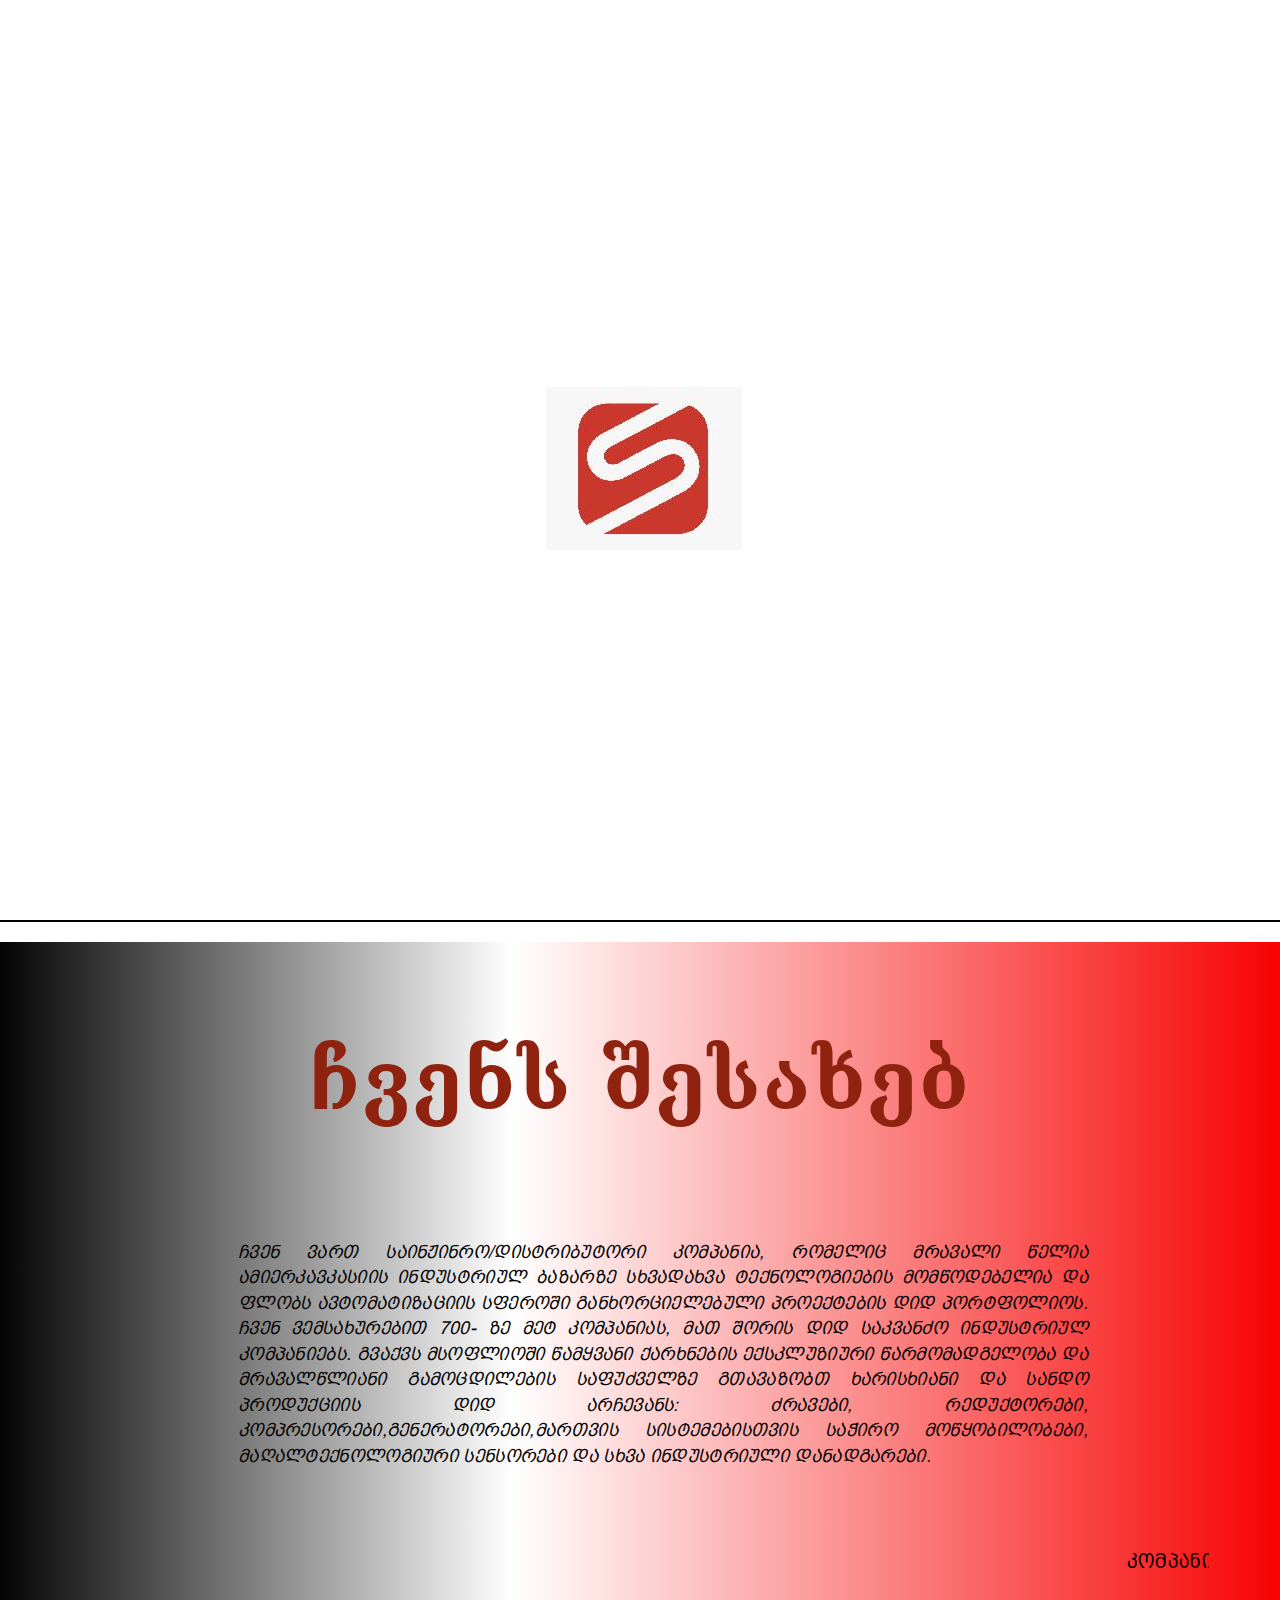
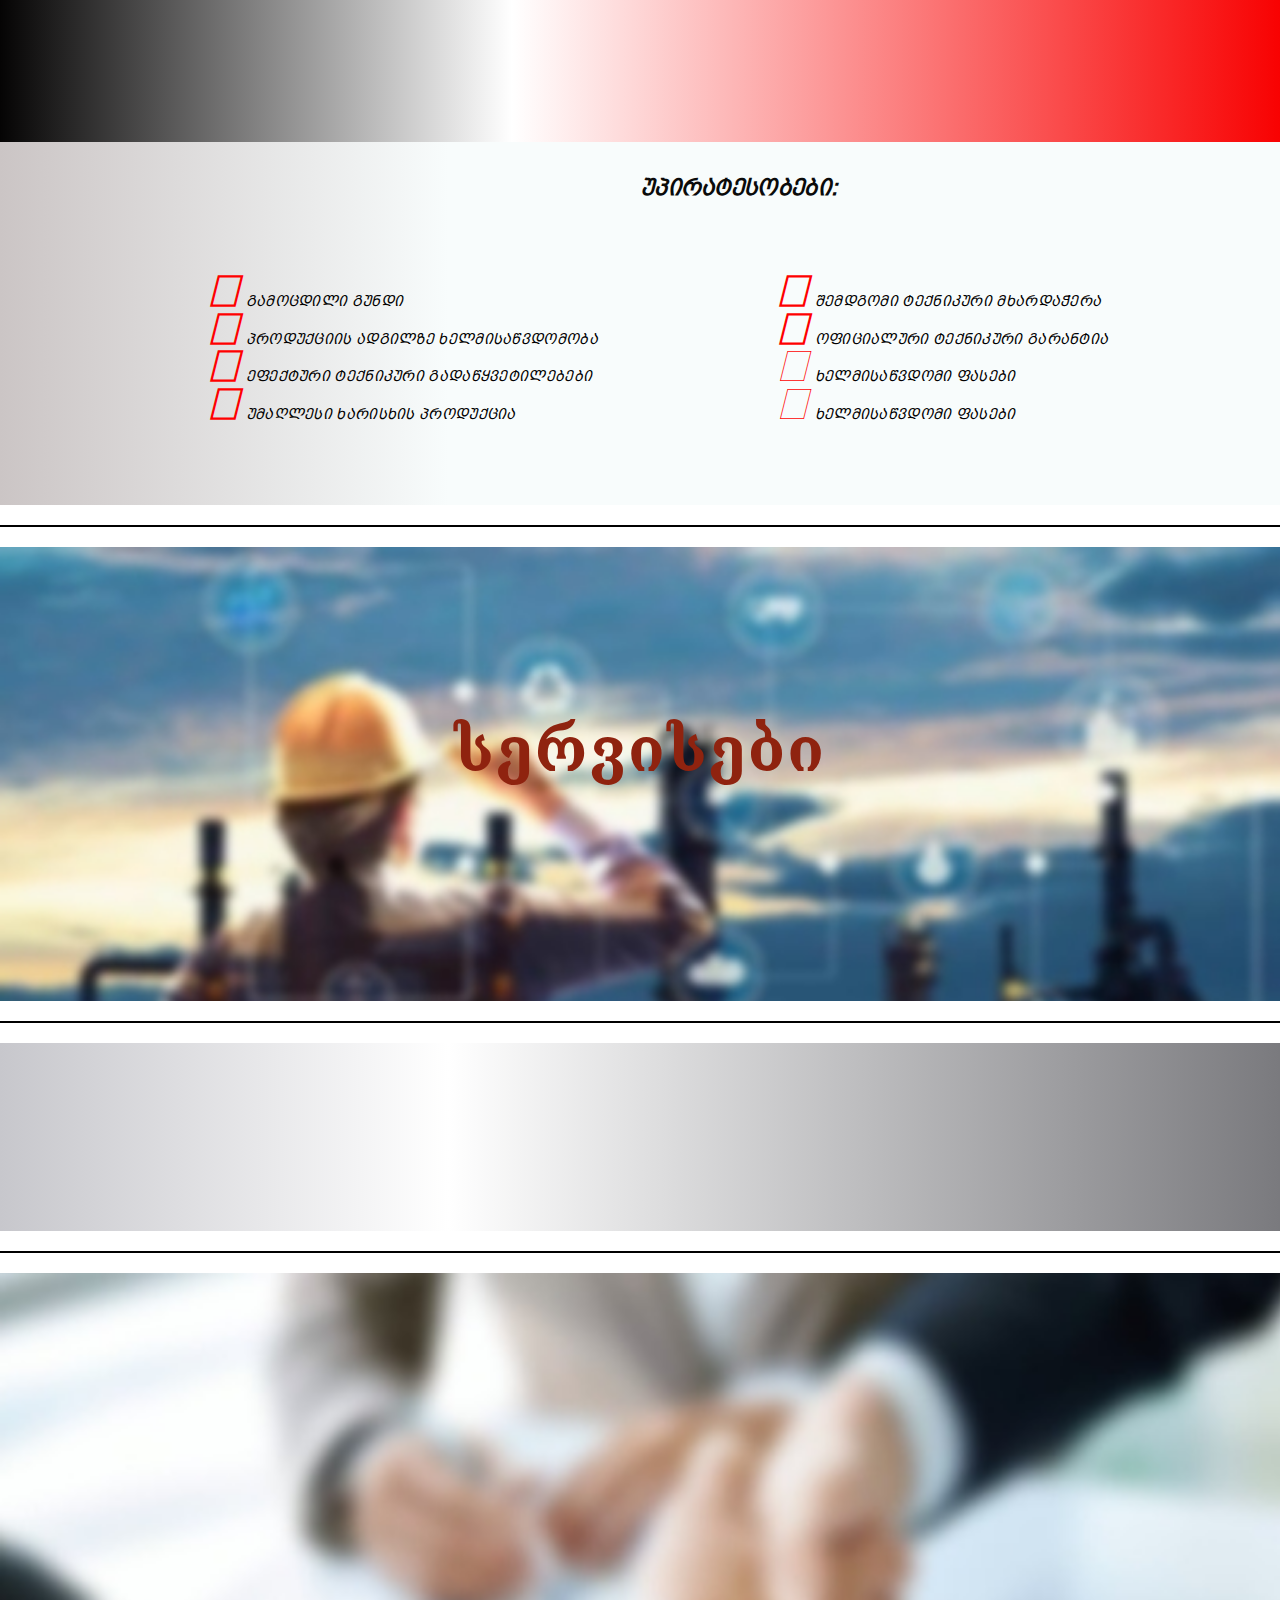
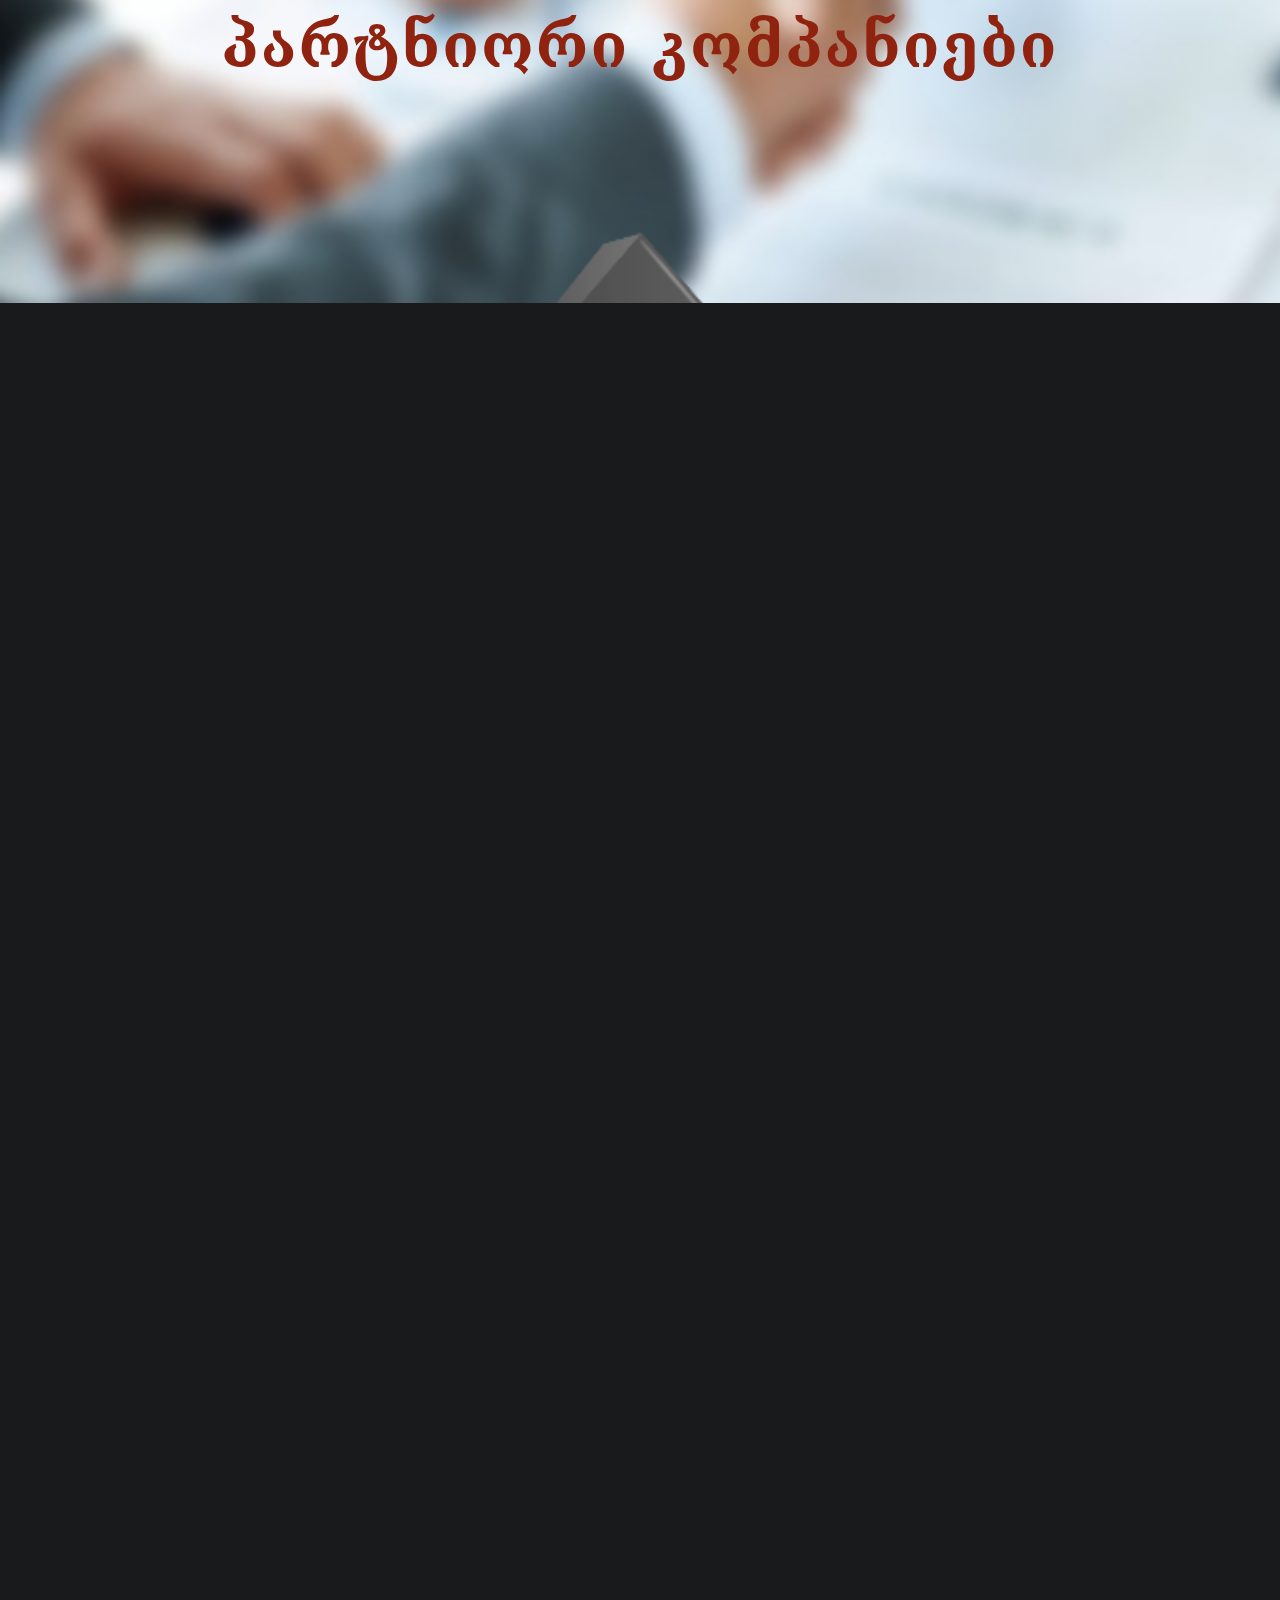
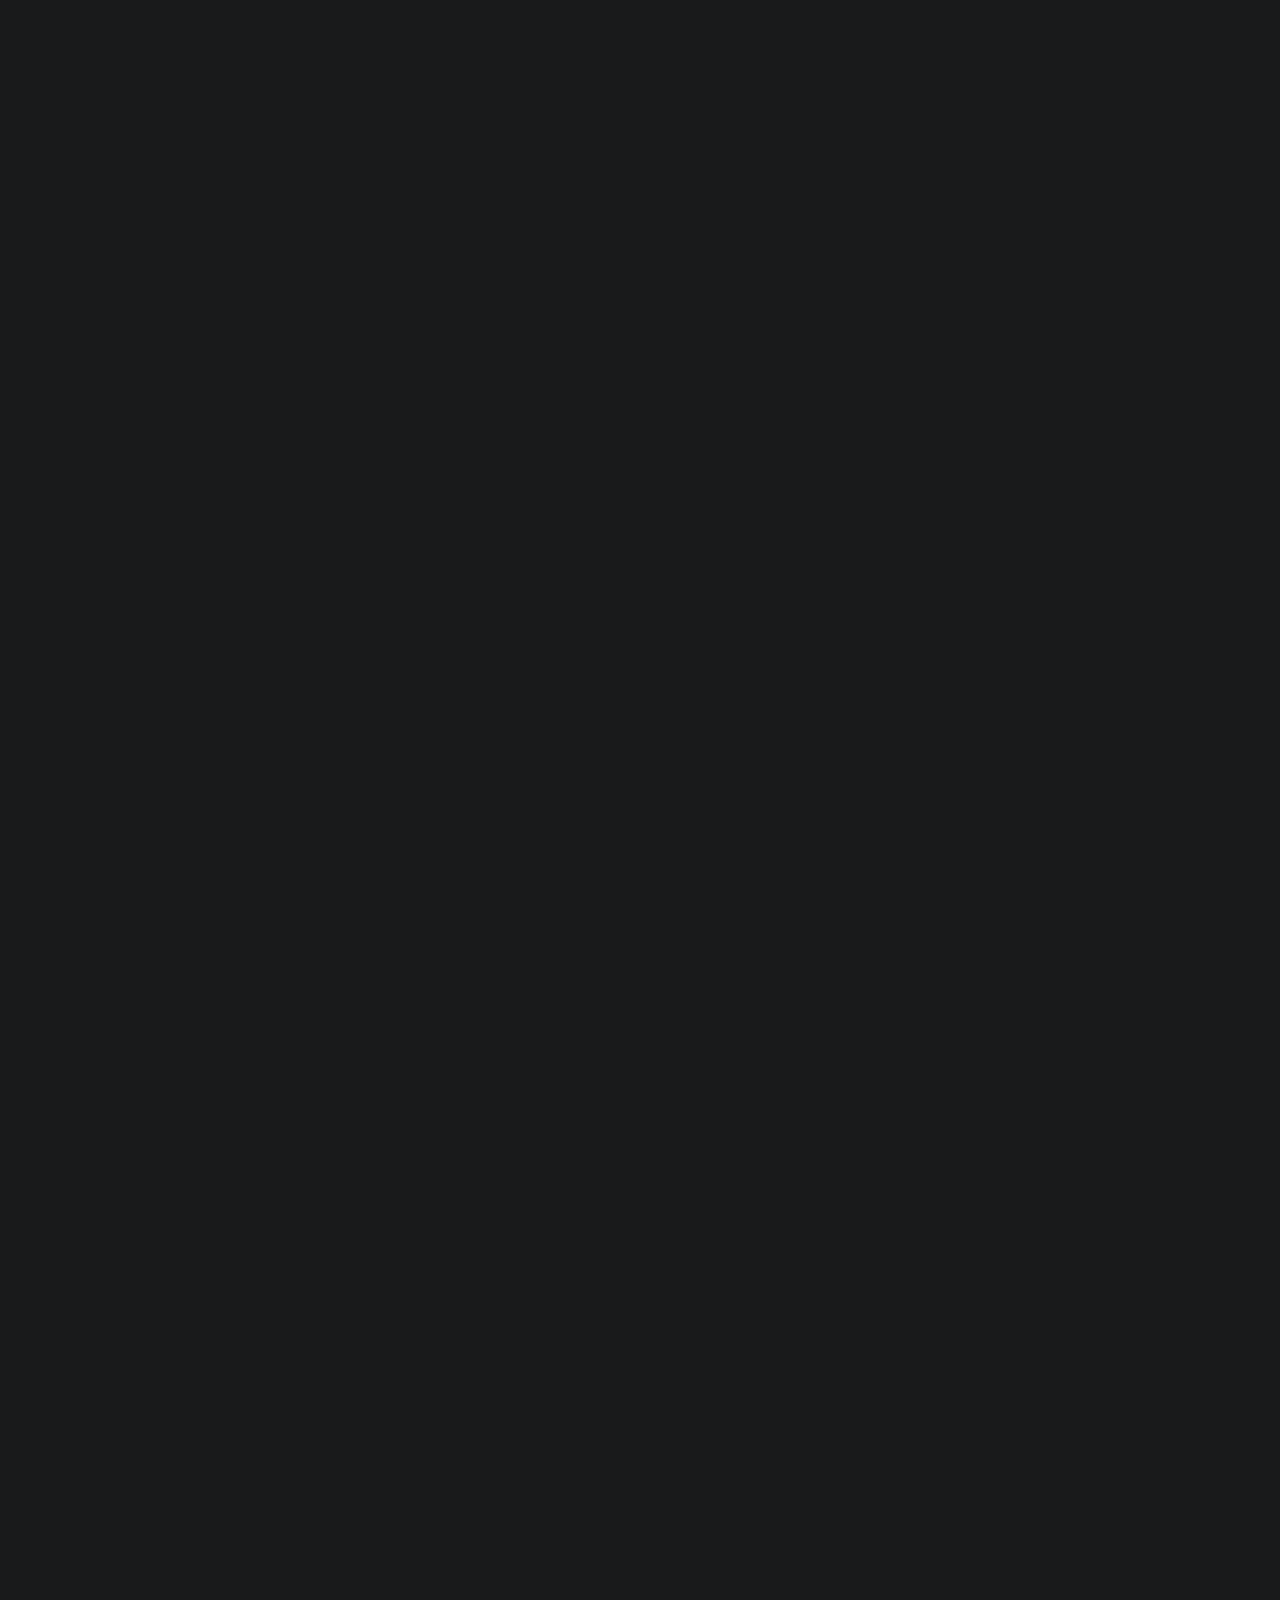
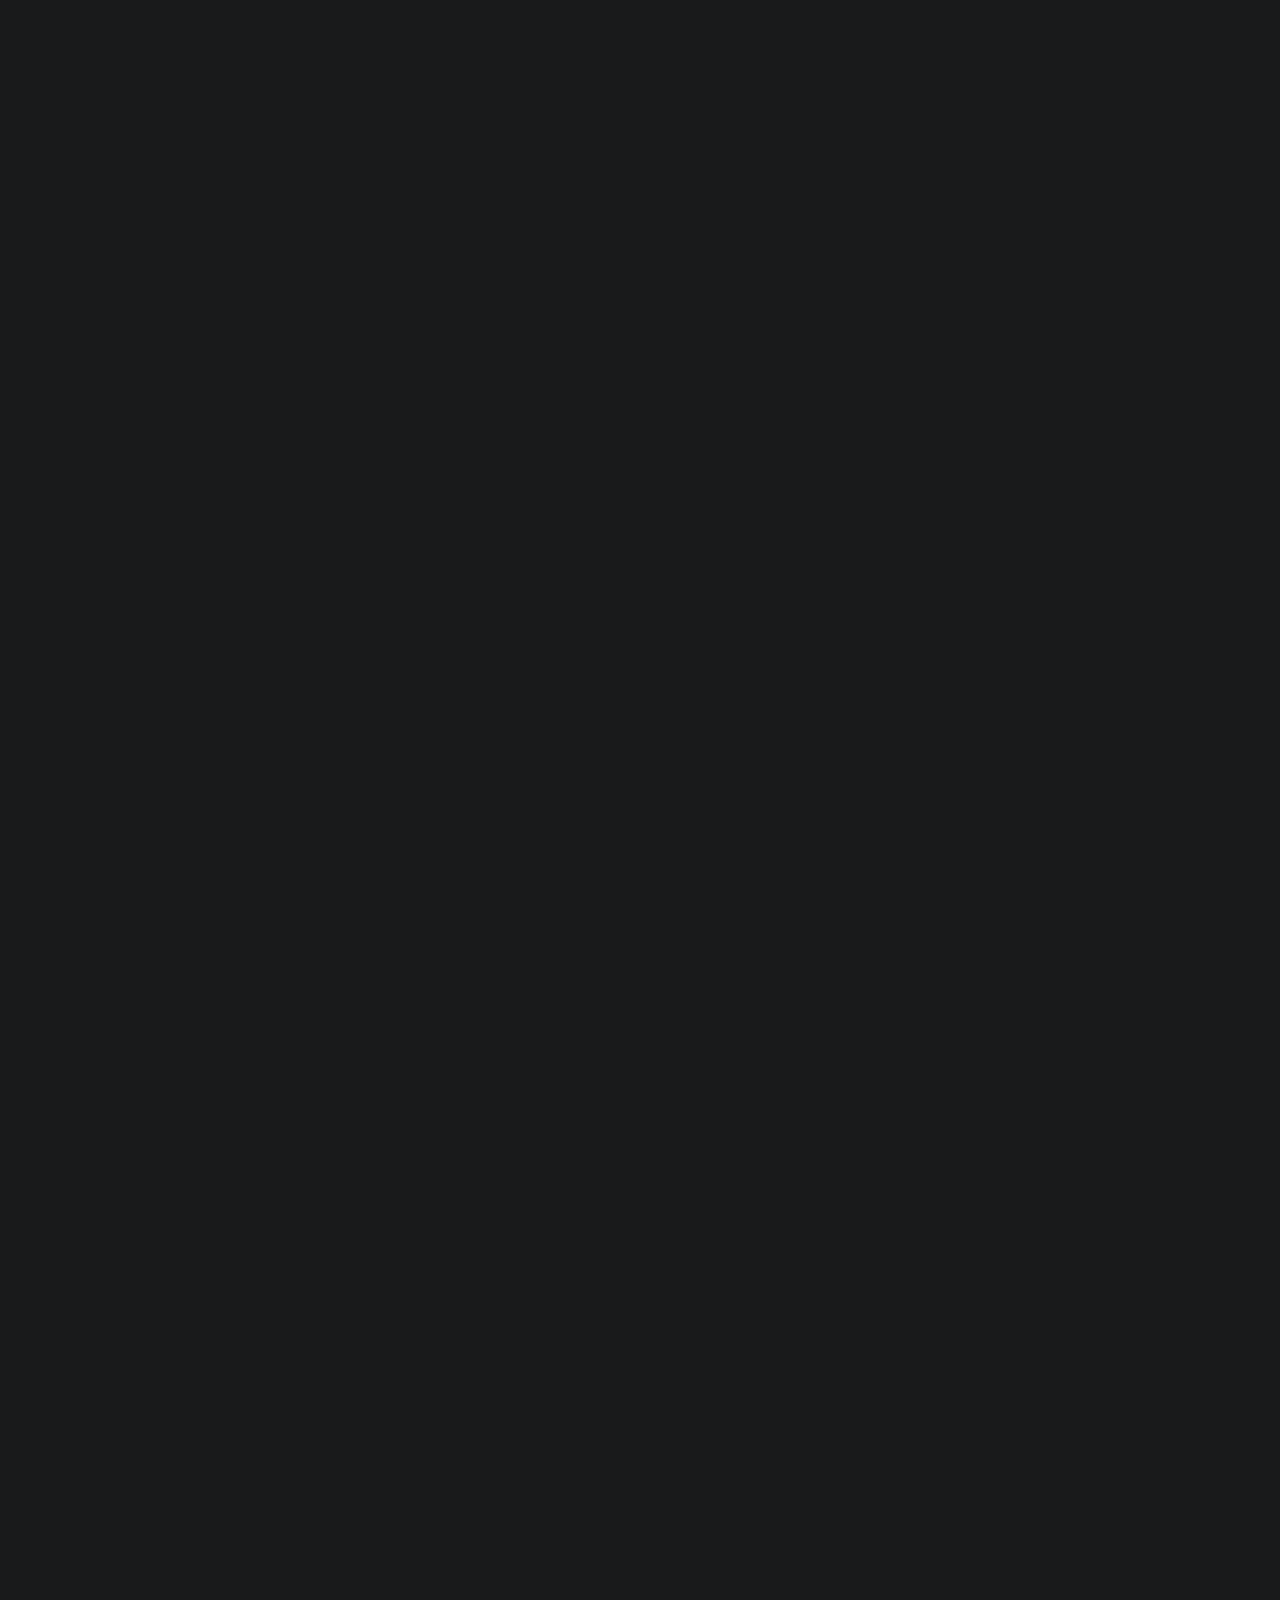
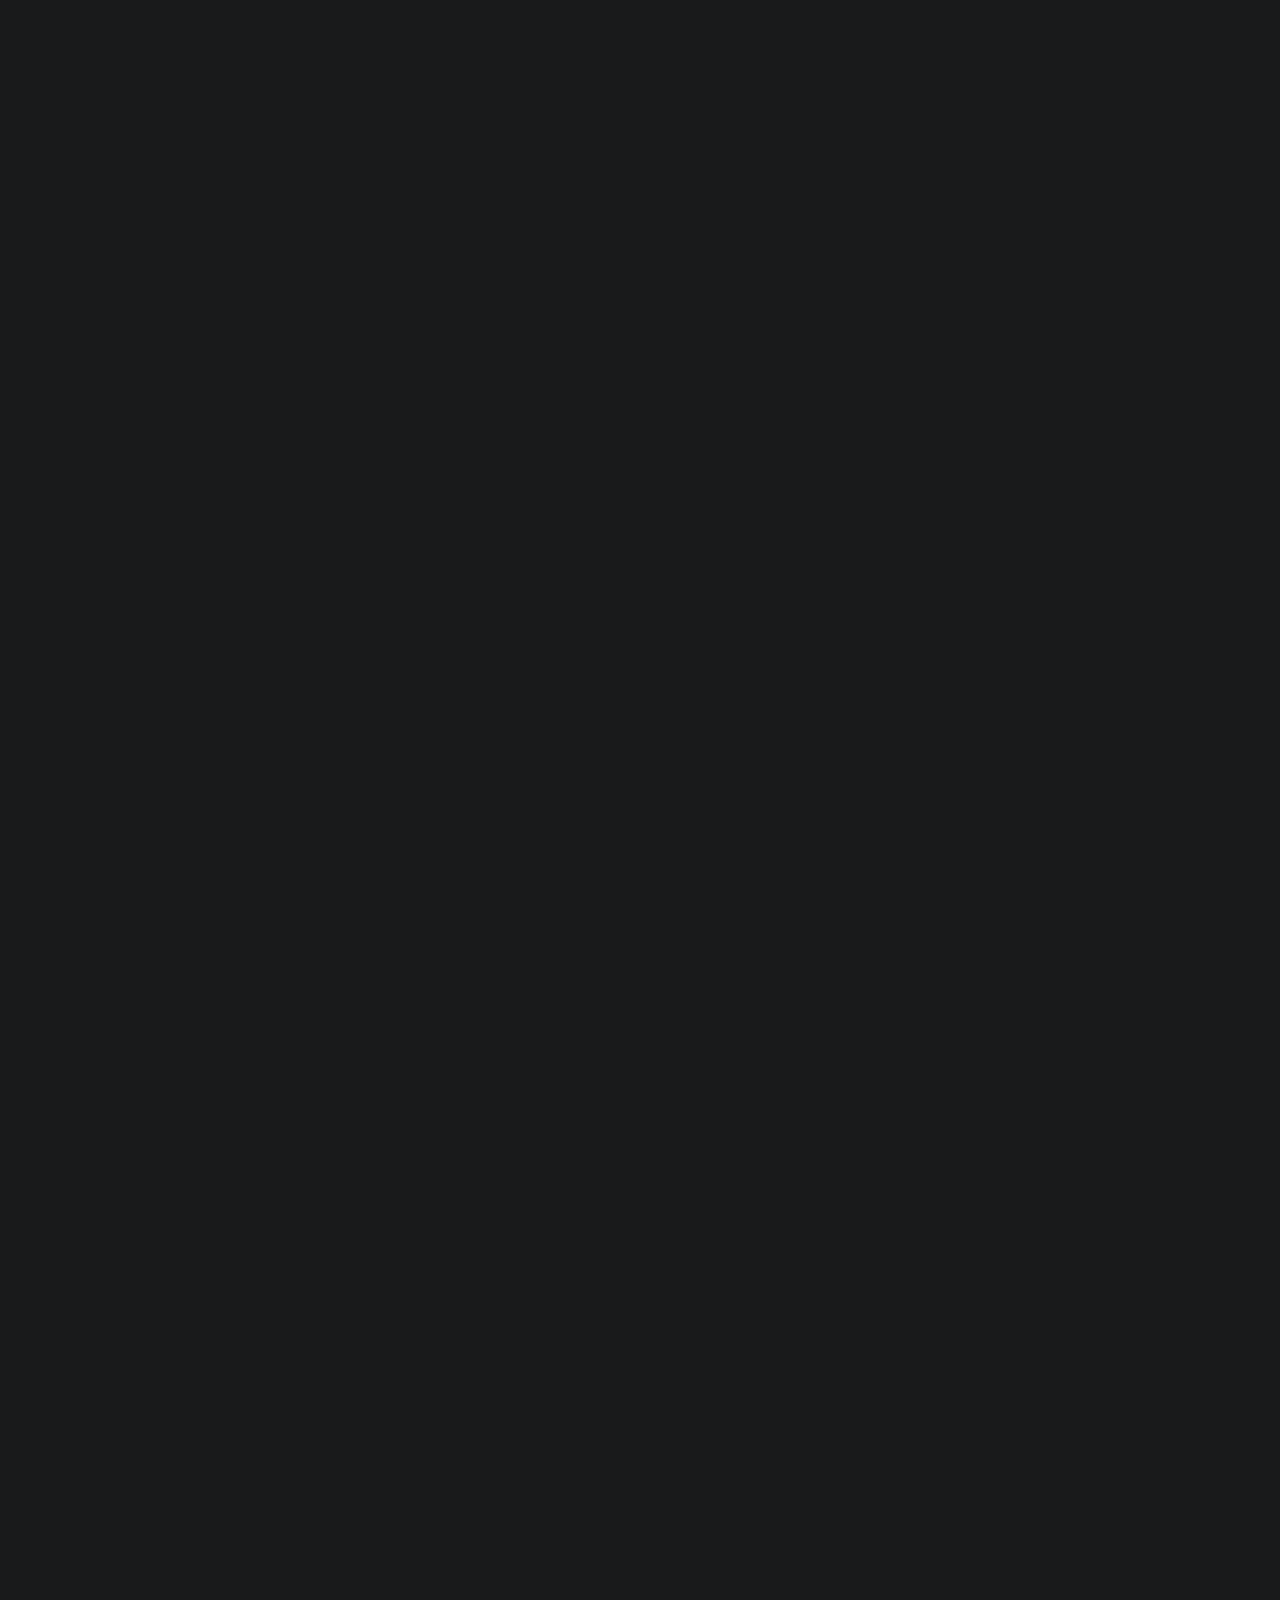
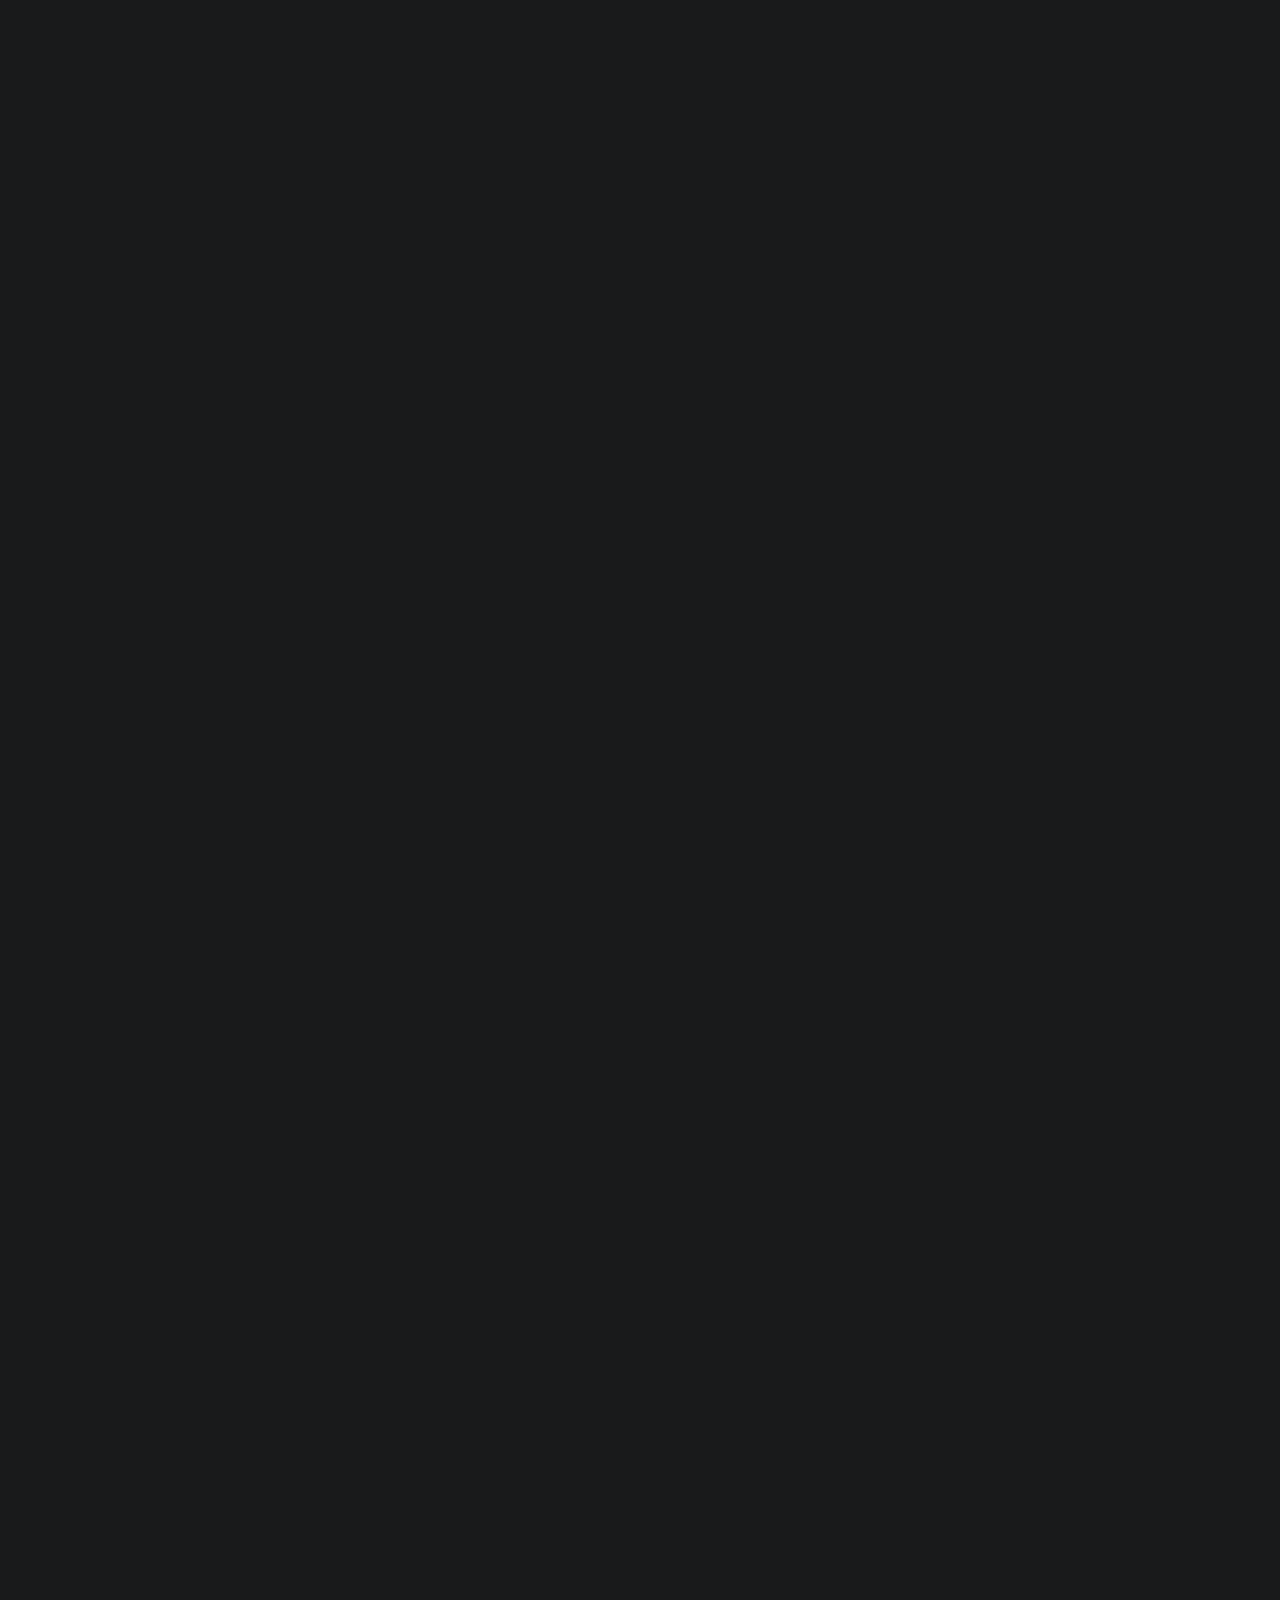
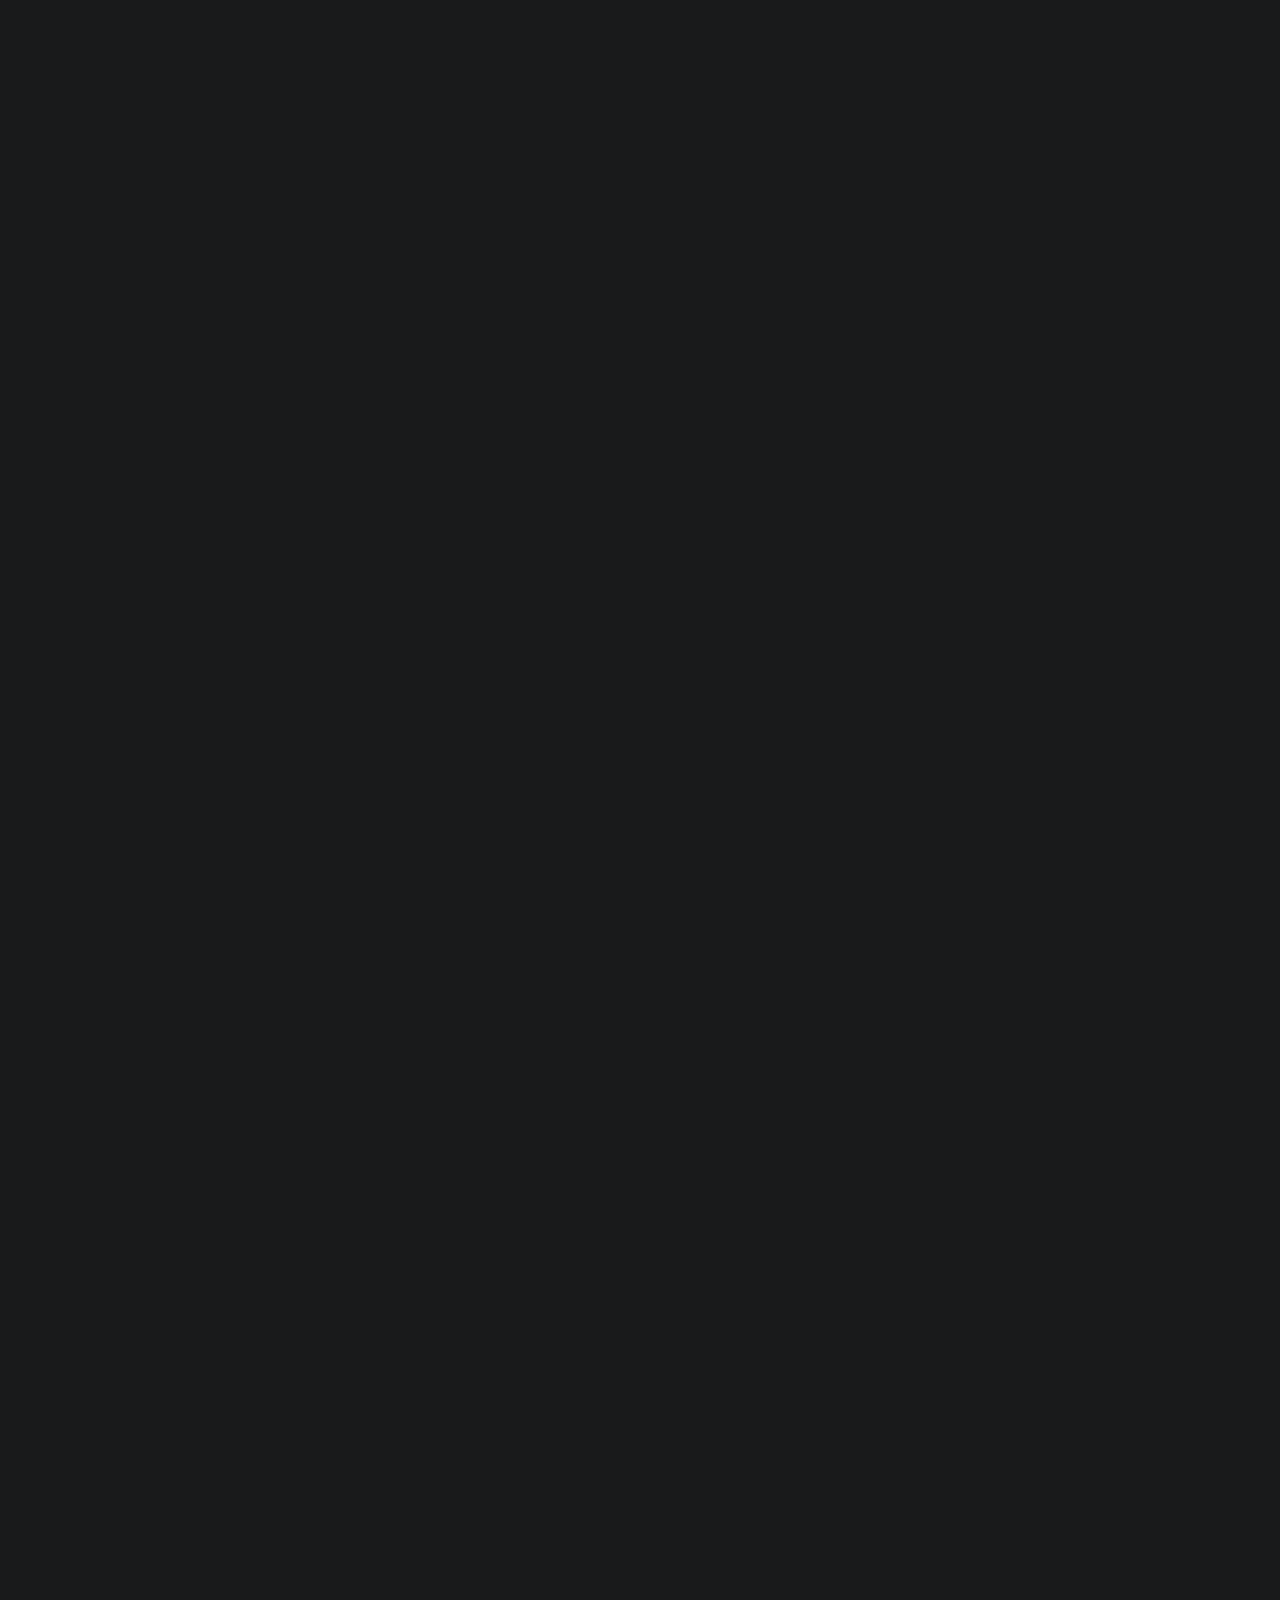
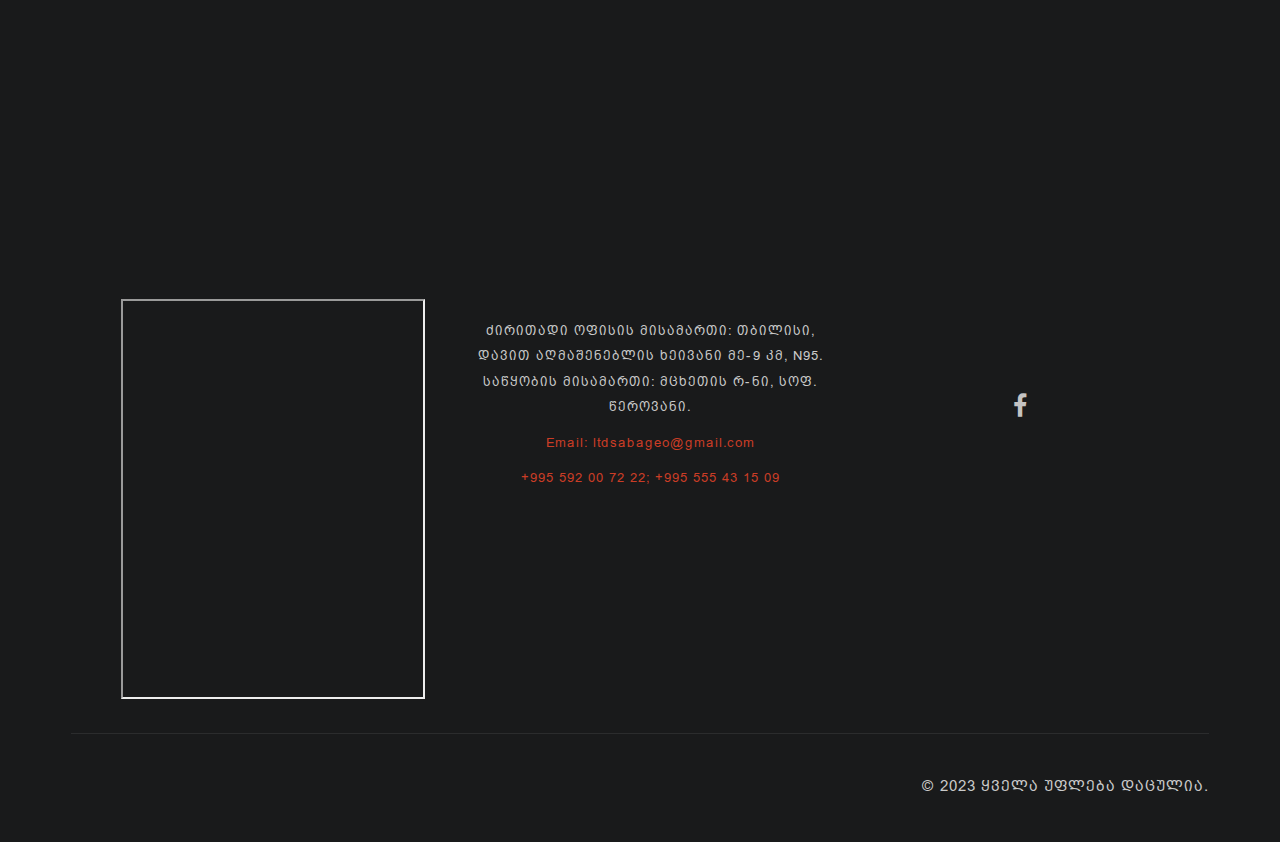
==== index.html @ ef88e98b "remove didg" ====
<!doctype html>
<html class="no-js lt-ie9 lt-ie8 lt-ie7" lang="">
<html class="no-js lt-ie9 lt-ie8" lang="">
<html class="no-js lt-ie9" lang="">
<html class="no-js" lang="en">
<head>

    <meta name="viewport" content="width=device-width, initial-scale=1.0">
    <meta charset="UTF-8">
    <meta http-equiv="X-UA-Compatible" content="IE=edge">
    <script src='https://kit.fontawesome.com/a076d05399.js' crossorigin='anonymous'></script>
    <title>საბა</title>

    <link rel="shortcut icon" type="image/ico" href="img/icoo.jpg"/>

    <link rel="stylesheet" href="css/normalize.css">
    <link rel="stylesheet" href="css/animate.css">
    <link rel="stylesheet" href="css/pogo-slider.css">
    <link rel="stylesheet" href="css/owl.carousel.css">
    <link rel="stylesheet" href="css/datepicker.css">
    <link rel="stylesheet" href="css/timepicker.min.css">
    <link rel="stylesheet" href="css/magnific-popup.css">
    <link href="css/bootstrap.min.css" rel="stylesheet">
    <link href="css/font-awesome.min.css" rel="stylesheet">
    <link rel="stylesheet" href="css/bpg-arial-caps.min.css">

    <link href="css/style.css" rel="stylesheet">
    <link href="css/responsive.css" rel="stylesheet">
    <script src="js/vendor/modernizr-2.8.3.min.js" type="bb58a810c9ecfb613035d439-text/javascript"></script>
    <script src="//oss.maxcdn.com/html5shiv/3.7.2/html5shiv.min.js"></script>
    <script src="//oss.maxcdn.com/respond/1.4.2/respond.min.js"></script>
    <style>
        .newspaper {
            column-count: 2;
        }

        .containerr {
            display: grid;
            align-items: center;
            grid-template-columns: 1fr 1fr 1fr;
            column-gap: 400px;
            height: 650px;
        }

        .aboutUsImg {
            max-width: 50%;
            max-height: 50%;
            margin-right: 200px;
            margin-top: -220px;
        }

        .text1 {
            font-size: 18px;
            width: 850px;
            color: #070505;
            margin-top: -284px;
            margin-left: -248px
        }

    </style>
</head>
<body>

<div class="preeloader">
    <div style="width: 60px;
    height: 60px;
    font-size: 35px;
    text-align: center;
    border-radius: 50%;
    position: absolute;
    left: 45%;
    margin-left: -30px;
    top: 45%;
    margin-top: -30px;
    padding-top: 12px;;"><img src="img/saba_only_logo.png"
                              alt="logo"/></div>

</div>

<a href="#home" class="scrolltotop"><i class="fa fa-long-arrow-up"></i></a>

<header class="top-area" id="home">
    <div class="header-top-area">
        <div class="top-bar">
            <div class="container">
                <div class="row">
                    <div class="col-md-7 col-lg-6 col-sm-8">
                        <div class="call-to-action">
                            <p><i class="fa fa-envelope-o"></i>Email: <a href="#"><span class="__cf_email__"
                                                                                        data-cfemail="167f78707956647365627763647778623875797b">ltdsabageo@gmail.com</span></a>
                            </p>
                            <p><i class="fa fa-phone"></i>ტელ: <a href="#">+995 592 00 72 22; +995 555 43 15 09</a></p>
                        </div>
                    </div>
                    <div class="col-md-5 col-lg-6 col-sm-4">
                        <div class="book-table-popup">
                        </div>
                        <div class="top-social-bookmark">
                            <ul>
                                <li><a href="https://www.facebook.com/ltdsaba1?mibextid=ZbWKwL" target="_blank"><i
                                        class="fa fa-facebook"></i></a></li>

                            </ul>
                        </div>
                    </div>
                </div>
            </div>
        </div>

        <div class="mainmenu-area" id="mainmenu-area">
            <a href="#home" class="navbar-brand"><img src="img/Saba_Logo_JPG-removebg-preview%20(1).png"
                                                      alt="logo"></a>
            <a href="#home" class="navbar-brand white"><img src="img/Saba_Logo_JPG-removebg-preview%20(2).png"
                                                            alt="logo"></a>
            <div class="mainmenu-area-bg"></div>
            <nav class="navbar">
                <div class="container">
                    <div class="navbar-header">
                        <button class="collapsed navbar-toggle" type="button" data-toggle="collapse"
                                data-target=".bs-example-js-navbar-scrollspy">
                            <span class="sr-only">ნავიგაცია</span>
                            <span class="icon-bar"></span>
                            <span class="icon-bar"></span>
                            <span class="icon-bar"></span>
                        </button>
                        <!--                        <a href="#home" class="navbar-brand"><img src="img/Saba_Logo_JPG-removebg-preview (1).png"-->
                        <!--                                                                  alt="logo"></a>-->
                        <!--                        <a href="#home" class="navbar-brand white"><img src="img/Saba_Logo_JPG-removebg-preview (2).png"-->
                        <!--                                                                        alt="logo"></a>-->
                    </div>
                    <div class="collapse navbar-collapse bs-example-js-navbar-scrollspy">
                        <div class="search-form-area">
                            <div class="search-form-overlay"></div>


                        </div>
                        <ul id="nav" class="nav navbar-nav">
                            <li class="active"><a href="#home">მთავარი</a></li>
                            <li><a href="#about">ჩვენს შესახებ </a></li>
                            <li><a href="service.html">სერვისები</a></li>
                            <li><a href="#team">პარტნიორი კომპანიები</a></li>
                            <li><a href="products.html">პროდუქცია</a></li>
                            <li><a href="#contact">კონტაქტი</a></li>
                            <li><a href="contactUs.html">დაგვიკავშირდით</a></li>
                        </ul>
                    </div>
                </div>
            </nav>
        </div>

    </div>

    <div class="slider-area">
        <div class="pogoSlider">
            <div class="pogoSlider-slide" data-transition="fade" data-duration="1500"
                 style="background:url(img/backkk.jpeg) no-repeat scroll 0 0 / cover;">
                <h2 class="pogoSlider-slide-element" data-in="slideDown" data-out="flipX" data-duration="700">ს ა ბ
                    ა</h2>
                <h1 class="pogoSlider-slide-element" data-in="expand" data-out="flipX" data-duration="1500"><span>კომპანია რომელსაც შეგიძლია ენდო</span>
                </h1>
                <noscript><h3 class="pogoSlider-slide-element" data-in="slideUp" data-out="flipX" data-duration="700"><a
                        href="#reservation-form-modal" data-toggle="modal">Reservation Now</a></h3></noscript>
            </div>
            <div class="pogoSlider-slide" data-transition="fade"
                 style="background:url(img/backkk.jpeg) no-repeat scroll 0 0 / cover;">
                <h2 class="pogoSlider-slide-element" data-in="slideDown" data-out="flipX" data-duration="700">
                    გთავაზობთ</h2>
                <h1 class="pogoSlider-slide-element" data-in="expand" data-out="flipX" data-duration="1500">მრავალი
                    <span>სახეობის</span> პროდუქციას</h1>
                <h3 class="pogoSlider-slide-element" data-in="slideUp" data-out="flipX" data-duration="700"></h3>
            </div>

        </div>
    </div>

</header>

<hr style="height:2px;border-width:0;color:#98989f;background-color:#020202">
<section class="about-area section-padding" id="about" style="background: rgb(2,1,1);
background: linear-gradient(90deg, rgb(5,4,4) 0%, rgb(255,255,255) 40%, rgb(248,2,2) 100%); height: 800px">
    <div class="container wow fadeIn">
        <div class="row" style="margin-top: -72px;">
            <div class="col-md-12 col-lg-12 col-sm-12 col-xs-12">
                <div class="area-title text-center" >
                    <h2>ჩვენს შესახებ</h2>
                </div>
            </div>
            <div class="col-md-6 col-lg-6 col-sm-12 col-xs-12">
                <div class="containerr">
                    <div class="newspaper">
                    </div>
                    <div class="about-content text1">
                        <em>ჩვენ ვართ საინჟინრო/დისტრიბუტორი კომპანია, რომელიც მრავალი წელია ამიერკავკასიის ინდუსტრიულ
                            ბაზარზე სხვადახვა ტექნოლოგიების მომწოდებელია და
                            ფლობს ავტომატიზაციის სფეროში განხორციელებული პროექტების დიდ პორტფოლიოს.
                            ჩვენ ვემსახურებით 700- ზე მეტ კომპანიას, მათ შორის დიდ საკვანძო ინდუსტრიულ კომპანიებს.
                            გვაქვს მსოფლიოში წამყვანი ქარხნების ექსკლუზიური წარმომადგელობა და მრავალწლიანი გამოცდილების
                            საფუძველზე გთავაზობთ ხარისხიანი და სანდო პროდუქციის
                            დიდ არჩევანს: ძრავები, რედუქტორები, კომპრესორები,გენერატორები,მართვის სისტემებისთვის საჭირო
                            მოწყობილობები, მაღალტექნოლოგიური სენსორები და სხვა ინდუსტრიული დანადგარები.
                        </em><br><br>
                    </div>
                </div>
            </div>
            <div class="col-md-12 col-lg-12 col-sm-12 col-xs-12" style="color: #020101;font-size: 20px;margin-top: -386px"><br><br><br><br>
                <marquee behavior="scroll" direction="left">კომპანია საბა" გთავაზობთ პროექტირებას, სამონტაჟო
                    მომსახურებასა და შემდგომ ტექნიკურ მხარდაჭერას
                    ნებისმიერ ელექტრო საინსტალაციო სამუშაოებზე.
                </marquee>
                <!-- <div style="color: black">
                 </div>-->
            </div>
        </div>
    </div>
</section>
<section class="about-area section-padding" style="background: rgb(2,1,1);
background: linear-gradient(90deg, rgb(203,197,197) 0%, rgb(248,252,252) 35%, rgb(248,252,252) 100%);
padding: 31px">
    <div class="container wow fadeIn">
        <div class="textForIcons">
            <strong><em>უპირატესობები:</em></strong> <br></div>
        <br><br><br>
        <div class="row" style="margin-right: -119px;
    margin-left: 134px;">
            <div class="newspaper">
                <div class="right-about-content">
                    <p style="color: #020101"><em>
                        <strong> <i class='fas fa-check-circle' style='font-size:48px;color:red'></i></strong>
                        გამოცდილი გუნდი <br>
                        <strong> <i class='fas fa-check-circle' style='font-size:48px;color:red'></i></strong>
                        პროდუქციის ადგილზე ხელმისაწვდომობა <br>
                        <strong> <i class='fas fa-check-circle' style='font-size:48px;color:red'></i></strong> ეფექტური
                        ტექნიკური გადაწყვეტილებები <br>
                        <strong> <i class='fas fa-check-circle' style='font-size:48px;color:red'></i></strong> უმაღლესი
                        ხარისხის პროდუქცია<br>
                        <strong> <i class='fas fa-check-circle' style='font-size:48px;color:red'></i></strong> შემდგომი
                        ტექნიკური მხარდაჭერა<br>
                        <strong> <i class='fas fa-check-circle' style='font-size:48px;color:red'></i></strong>
                        ოფიციალური ტექნიკური გარანტია<br>

                        <i class='fas fa-check-circle' style='font-size:48px;color:red'></i></strong> ხელმისაწვდომი
                        ფასები<br>
                        <i class='fas fa-check-circle' style='font-size:48px;color:red'></i></strong> ხელმისაწვდომი
                        ფასები<br></em>
                    </p>
                </div>
            </div>
            <div class="col-md-12 col-lg-12 col-sm-12 col-xs-12">
                <div class="about-author-sign text-center">
                </div>
            </div>
        </div>
    </div>
</section>

<hr style="height:2px;border-width:0;color:gray;background-color:black">


<section class="menus-area section-padding" id="menu"
         style="background:url(img/servicebis_caveri.jpg) no-repeat scroll 0 0 / cover;">
    <div class="container wow fadeIn">
        <div class="row">
            <div class="col-md-12 col-lg-12 col-sm-12 col-xs-12">
                <div class="area-title text-center">
                    <h2>სერვისები</h2>
                </div>
            </div>
        </div>
        <div class="row">
            <div class="col-md-12 col-lg-12 col-sm-12 col-xs-12">
                <div class="food-menu-list-menu">
                    <!--<ul>
                    &lt;!&ndash;<li class="filter active" data-filter="all">ყველა</li>
                    <li class="filter" data-filter=".breakfast">არა  </li>
                    <li class="filter" data-filter=".lunch"> </li>&ndash;&gt;

                    </ul>-->
                </div>
            </div>
        </div>
        <div class="row food-menu-list">
            <!--<div class="mix col-md-6 col-lg-6 col-sm-12 col-xs-12 single-menu breakfast">
            <div class="single-menu-details">
            &lt;!&ndash;<div class="food-menu-details">
            <h3>აფხაზურა<span class="menu-price">არა  </span></h3>
            <p class="menu-speacification"><span> </span> <span> </span> <span>15-20  </span></p>
            <p class="menu-speacification"><span> </span> <span> </span></p>

            </div>&ndash;&gt;
            </div>
            </div>-->
            <div class="mix col-md-6 col-lg-6 col-sm-12 col-xs-12 single-menu breakfast">
                <div class="single-menu-details">
                    <div class="food-menu-img"><img src="img/cecxlgamdzle.png" style="height: 100px;"
                                                    alt="ელექტრო სამონტაჟო სამუშაოები"></div>
                    <div class="food-menu-details">

                        <h3 class="hover-text">ელექტრო სამონტაჟო სამუშაოები
                            <span class="tooltip-text bottom">
                                იყო და არა იყო რა, ღვთის უკეთესი რა იქნებოდა, იყო ერთი ზარმაცი და მუქთამჭამელი კაცი. ცისმარე დღე
    კერასთან იჯდა, ხელში ჩხირი ეჭირა და ნაცარს ქექავდა. სწორედ ამიტომ ხალხმა ნაცარქექია შეარქვა.
ნაცარქექიას კარგი მეოჯახე ძმები ჰყავდა.კაცო, სულ რომ ნაცარს უზიხარ, ან ჭამა არ გინდა, ან სმა,- ეუბნებოდნენ ყოველდღე, - ადექი, გაისარჯე,
    იქეთ მიდექ, აქეთ მოდექ და ოჯახში რამე შემოიტანე, თორემ იცოდე, ჩვენ შენი რჩენის თავი აღარა გვაქვს და სახლიდან გაგაგდებთო.</span>
                        </h3>

                        <p class="menu-speacification"><span> </span> <span> </span> <span> </span></p>
                        <p class="menu-speacification"><span> </span> <span> </span></p>
                    </div>
                </div>
            </div>
            <div class="mix col-md-6 col-lg-6 col-sm-12 col-xs-12 single-menu breakfast">
                <div class="single-menu-details">
                    <div class="food-menu-img"><img src="img/cecxlgamdzle.png" style="height: 100px;"></div>
                    <div class="food-menu-details">
                        <h3 class="hover-text">ავტომატიზაცია
                            <span class="tooltip-text bottom">იყო და არა იყო რა, ღვთის უკეთესი რა იქნებოდა, იყო ერთი ზარმაცი და მუქთამჭამელი კაცი. ცისმარე დღე
    კერასთან იჯდა, ხელში ჩხირი ეჭირა და ნაცარს ქექავდა. სწორედ ამიტომ ხალხმა ნაცარქექია შეარქვა.</span></h3>
                        <p class="menu-speacification"><span></span> <span> </span> <span></span></p>
                        <p class="menu-speacification"><span> </span> <span> </span></p>

                    </div>
                </div>
            </div>
            <div class="mix col-md-6 col-lg-6 col-sm-12 col-xs-12 single-menu breakfast">
                <div class="single-menu-details">
                    <div class="food-menu-img"><img src="img/cecxlgamdzle.png" style="height: 100px;"
                                                    alt="ძალოვანი ფარების წარმოება"></div>
                    <div class="food-menu-details">
                        <h3 class="hover-text">ძალოვანი ფარების წარმოება <span class="tooltip-text bottom">იყო და არა იყო რა, ღვთის უკეთესი რა იქნებოდა, იყო ერთი ზარმაცი და მუქთამჭამელი კაცი. ცისმარე დღე
    კერასთან იჯდა, ხელში ჩხირი ეჭირა და ნაცარს ქექავდა. სწორედ ამიტომ ხალხმა ნაცარქექია შეარქვა.
ნაცარქექიას კარგი მეოჯახე ძმები ჰყავდა.
 კაცო, სულ რომ ნაცარს უზიხარ, ან ჭამა არ გინდა, ან სმა, - ეუბნებოდნენ ყოველდღე, - ადექი, გაისარჯე,
    იქეთ მიდექ, აქეთ მოდექ და ოჯახში რამე შემოიტანე, თორემ იცოდე, ჩვენ შენი რჩენის თავი აღარა გვაქვს და სახლიდან გაგაგდებთო.</span>
                        </h3>
                        <p class="menu-speacification"><span></span> <span></span> <span></span></p>
                        <p class="menu-speacification"><span> </span> <span> </span></p>

                    </div>
                </div>
            </div>
            <div class="mix col-md-6 col-lg-6 col-sm-12 col-xs-12 single-menu lunch">
                <div class="single-menu-details">
                    <div class="food-menu-img"><img src="img/cecxlgamdzle.png" style="height: 100px;"
                                                    alt="PLC პროგრამირება & სკადას სისტემაში ინტეგრაცია"></div>
                    <div class="food-menu-details">
                        <h3 class="hover-text">PLC პროგრამირება & სკადას სისტემაში ინტეგრაცია<span
                                class="tooltip-text bottom">იყო და არა იყო რა, ღვთის უკეთესი რა იქნებოდა, იყო ერთი ზარმაცი და მუქთამჭამელი კაცი. ცისმარე დღე
    კერასთან იჯდა, ხელში ჩხირი ეჭირა და ნაცარს ქექავდა. სწორედ ამიტომ ხალხმა ნაცარქექია შეარქვა.
ნაცარქექიას კარგი მეოჯახე ძმები ჰყავდა.
 კაცო, სულ რომ ნაცარს უზიხარ, ან ჭამა არ გინდა, ან სმა, - ეუბნებოდნენ ყოველდღე, - ადექი, გაისარჯე,
    იქეთ მიდექ, აქეთ მოდექ და ოჯახში რამე შემოიტანე, თორემ იცოდე, ჩვენ შენი რჩენის თავი აღარა გვაქვს და სახლიდან გაგაგდებთო.</span>
                        </h3>
                        <p class="menu-speacification"><span></span> <span></span> <span></span></p>
                        <p class="menu-speacification"><span> </span> <span> </span></p>

                    </div>
                </div>
            </div>
            <div class="mix col-md-6 col-lg-6 col-sm-12 col-xs-12 single-menu breakfast">
                <div class="single-menu-details">
                    <div class="food-menu-img"><img src="img/cecxlgamdzle.png" style="height: 100px;"
                                                    alt=" კომპრესორებისა და გენერატორების სერვისის სამუშაოები"></div>
                    <div class="food-menu-details">
                        <h3 class="hover-text"> კომპრესორებისა და გენერატორების სერვისის სამუშაოები<span
                                class="tooltip-text bottom">იყო და არა იყო რა, ღვთის უკეთესი რა იქნებოდა, იყო ერთი ზარმაცი და მუქთამჭამელი კაცი. ცისმარე დღე
    კერასთან იჯდა, ხელში ჩხირი ეჭირა და ნაცარს ქექავდა. სწორედ ამიტომ ხალხმა ნაცარქექია შეარქვა.
ნაცარქექიას კარგი მეოჯახე ძმები ჰყავდა.
 კაცო, სულ რომ ნაცარს უზიხარ, ან ჭამა არ გინდა, ან სმა, - ეუბნებოდნენ ყოველდღე, - ადექი, გაისარჯე,
    იქეთ მიდექ, აქეთ მოდექ და ოჯახში რამე შემოიტანე, თორემ იცოდე, ჩვენ შენი რჩენის თავი აღარა გვაქვს და სახლიდან გაგაგდებთო.</span>
                        </h3>
                        <p class="menu-speacification"><span> </span> <span></span> <span></span></p>
                        <p class="menu-speacification"><span> </span> <span> </span></p>

                    </div>
                </div>
            </div>
            <div class="mix col-md-6 col-lg-6 col-sm-12 col-xs-12 single-menu breakfast">
                <div class="single-menu-details">
                    <div class="food-menu-img"><img src="img/cecxlgamdzle.png" style="height: 100px;" alt="ინდუსტრიული დანადგარების ინსტალაცია & ექსპლუატაციაში გაშვება
"></div>
                    <div class="food-menu-details">
                        <h3 class="hover-text">ინდუსტრიული დანადგარების ინსტალაცია & ექსპლუატაციაში გაშვება
                            <span class="tooltip-text bottom">იყო და არა იყო რა, ღვთის უკეთესი რა იქნებოდა, იყო ერთი ზარმაცი და მუქთამჭამელი კაცი. ცისმარე დღე
    კერასთან იჯდა, ხელში ჩხირი ეჭირა და ნაცარს ქექავდა. სწორედ ამიტომ ხალხმა ნაცარქექია შეარქვა.
ნაცარქექიას კარგი მეოჯახე ძმები ჰყავდა.
 კაცო, სულ რომ ნაცარს უზიხარ, ან ჭამა არ გინდა, ან სმა, - ეუბნებოდნენ ყოველდღე, - ადექი, გაისარჯე,
    იქეთ მიდექ, აქეთ მოდექ და ოჯახში რამე შემოიტანე, თორემ იცოდე, ჩვენ შენი რჩენის თავი აღარა გვაქვს და სახლიდან გაგაგდებთო.</span>
                        </h3>
                        <p class="menu-speacification"><span> </span> <span> </span> <span></span></p>
                        <p class="menu-speacification"><span> </span> <span> </span></p>

                    </div>
                </div>
            </div>
            <div class="mix col-md-6 col-lg-6 col-sm-12 col-xs-12 single-menu lunch">
                <div class="single-menu-details">
                    <div class="food-menu-img"><img src="img/cecxlgamdzle.png" style="height: 100px;"
                                                    alt=" საქლორატორო სადგურების მონტაჟი"></div>
                    <div class="food-menu-details">
                        <h3 class="hover-text"> საქლორატორო სადგურების მონტაჟი<span class="tooltip-text bottom">იყო და არა იყო რა, ღვთის უკეთესი რა იქნებოდა, იყო ერთი ზარმაცი და მუქთამჭამელი კაცი. ცისმარე დღე
    კერასთან იჯდა, ხელში ჩხირი ეჭირა და ნაცარს ქექავდა. სწორედ ამიტომ ხალხმა ნაცარქექია შეარქვა.
ნაცარქექიას კარგი მეოჯახე ძმები ჰყავდა.
 კაცო, სულ რომ ნაცარს უზიხარ, ან ჭამა არ გინდა, ან სმა, - ეუბნებოდნენ ყოველდღე, - ადექი, გაისარჯე,
    იქეთ მიდექ, აქეთ მოდექ და ოჯახში რამე შემოიტანე, თორემ იცოდე, ჩვენ შენი რჩენის თავი აღარა გვაქვს და სახლიდან გაგაგდებთო.</span>
                        </h3>
                        <p class="menu-speacification"><span> </span> <span> </span> <span></span></p>
                        <p class="menu-speacification"><span> </span> <span> </span></p>

                    </div>
                </div>
            </div>
            <div class="mix col-md-6 col-lg-6 col-sm-12 col-xs-12 single-menu breakfast">
                <div class="single-menu-details">
                    <div class="food-menu-img"><img src="img/cecxlgamdzle.png" style="height: 100px;"
                                                    alt=" წყლის სისტემების მონტაჟი & პროექტირება"></div>
                    <div class="food-menu-details">
                        <h3 class="hover-text"> წყლის სისტემების მონტაჟი & პროექტირება<span class="tooltip-text bottom">იყო და არა იყო რა, ღვთის უკეთესი რა იქნებოდა, იყო ერთი ზარმაცი და მუქთამჭამელი კაცი. ცისმარე დღე
    კერასთან იჯდა, ხელში ჩხირი ეჭირა და ნაცარს ქექავდა. სწორედ ამიტომ ხალხმა ნაცარქექია შეარქვა.
ნაცარქექიას კარგი მეოჯახე ძმები ჰყავდა.
 კაცო, სულ რომ ნაცარს უზიხარ, ან ჭამა არ გინდა, ან სმა, - ე
    იქეთ მიდექ, აქეთ მოდექ და ოჯახში რამე შემოიტანე, თორემ იცოდე, ჩვენ შენი რჩენის თავი აღარა გვაქვს და სახლიდან გაგაგდებთო.</span>
                        </h3>
                        <p class="menu-speacification"><span> </span> <span> </span> <span></span></p>
                        <p class="menu-speacification"><span> </span> <span> </span></p>

                    </div>
                </div>
            </div>
            <div class="mix col-md-6 col-lg-6 col-sm-12 col-xs-12 single-menu breakfast">
                <div class="single-menu-details">
                    <div class="food-menu-img"><img src="img/cecxlgamdzle.png" style="height: 100px;"
                                                    alt="ამწე მექანიზმების მონტაჟი & სერვისი"></div>
                    <div class="food-menu-details">
                        <h3 class="hover-text">ამწე მექანიზმების მონტაჟი & სერვისი<span class="tooltip-text bottom">იყო და არა იყო რა, ღვთის უკეთესი რა იქნებოდა, იყო ერთი ზარმაცი და მუქთამჭამელი კაცი. ცისმარე დღე
    კერასთან იჯდა, ხელში ჩხირი ეჭირა და ნაცარს ქექავდა. სწორედ ამიტომ ხალხმა ნაცარქექია შეარქვა.
ნაცარქექიას კარგი მეოჯახე ძმები ჰყავდა.
 კაცო, სულ რომ ნაცარს უზიხარ, ან ჭამა არ გინდა, ან სმა, - ეუბნებოდნენ ყოველდღე, - ადექი, გაისარჯე,.</span></h3>
                        <p class="menu-speacification"><span></span> <span></span> <span></span></p>
                        <p class="menu-speacification"><span> </span> <span> </span></p>

                    </div>
                </div>
            </div>
            <div class="mix col-md-6 col-lg-6 col-sm-12 col-xs-12 single-menu breakfast">
                <div class="single-menu-details">
                    <div class="food-menu-img"><img src="img/cecxlgamdzle.png" style="height: 100px;"
                                                    alt=" ელექტრო ძრავების აღდგენის სერვისი"></div>
                    <div class="food-menu-details">
                        <h3 class="hover-text"> ელექტრო ძრავების აღდგენის სერვისი<span class="tooltip-text bottom">იყო და არა იყო რა, ღვთის უკეთესი რა იქნებოდა, იყო ერთი ზარმაცი და მუქთამჭამელი კაცი. ცისმარე დღე
    კერასთან იჯდა, ხელში ჩხირი ეჭირა და ნაცარს ქექავდა. სწორედ ამიტომ ხალხმა ნაცარქექია შეარქვა.
ნაცარქექიას კარგი მეოჯახე ძმები ჰყავდა.
 კაცო, სულ რომ ნაცარს უზიხარ, ან ჭამა არ გინდა, ან სმა, - ეუბნებოდნენ ყოველდღე, - ადექი, გაისარჯე,
    იქეთ მიდექ, აქეთ მოდექ და ოჯახში რამე შემოიტანე, თორემ იცოდე, ჩვენ შენი რჩენის თავი აღარა გვაქვს და სახლიდან გაგაგდებთო.</span>
                        </h3>
                        <p class="menu-speacification"><span> </span> <span> </span> <span></span></p>
                        <p class="menu-speacification"><span> </span> <span> </span></p>
                    </div>
                </div>
            </div>

        </div>
    </div>
    </div>

    </div>
    </div>
</section>

<hr style="height:2px;border-width:0;color:gray;background-color:black">
<center style="background: rgb(2,2,2);
background: linear-gradient(90deg, rgb(199,199,204) 0%, rgb(255,255,255) 35%, rgb(122,122,126) 100%);">
    <marquee behavior="alternate" direction="left">

        <div class="column">
            <img src=
                         "img/11.png"
                 class="image_width"
                 style="border-radius: 50%;">
        </div>

        <div class="column">
            <img src=
                         "img/33.png"
                 class="image_width">
        </div>
        <div class="column">
            <img src=
                         "img/11.png"
                 class="image_width"
                 style="border-radius: 50%;">
        </div>


    </marquee>


    <!--<marquee  behavior="alternate" direction="right">
        <div class="row">
            <div class="column">
                <img  src=
                              "img/44%20(2).png"
                      class="image_width"
                      style="border-radius: 50%;">
            </div>
            <div class="column">
                <img  src="img/55.png"
                      class="image_width">
            </div>
            <div class="column">
                <img  src=
                              "img/66.png"
                      alt="GeeksforGeeks logo" class="image_width">
            </div>
        </div>
    </marquee>-->
</center>
<hr style="height:2px;border-width:0;color:gray;background-color:black">
<section class="team-area section-padding" id="team"
         style="background:url(img/caveerr.jpg) no-repeat scroll 0 0 / cover; height: 70% ;width: 100%">
    <div class="container wow fadeIn">
        <div class="row">
            <div class="col-md-12 col-lg-12 col-sm-12 col-xs-12">
                <div class="area-title text-center" style="padding-top: 15%">
                    <h2>პარტნიორი კომპანიები </h2>
                </div>
            </div>
        </div>
        <div class="row">
            <div class="col-md-12 col-lg-12 col-sm-12 col-xs-12 team-slider">
                <div class="single-team-member text-center">
                    <div class="team-member-img ">
                        <img src="img/akyol%20bw.png" alt="">
                        <div class="member-social-bookmark">
                            <ul>
                                <li><a href="#"><i class="fa fa-facebook"></i></a></li>
                            </ul>
                        </div>
                    </div>
                    <div class="member-details">
                        <h3></h3>
                    </div>
                </div>
                <div class="single-team-member text-center">
                    <div class="team-member-img ">
                        <img src="img/emf%20bw.png" alt="">
                        <div class="member-social-bookmark">
                            <ul>
                                <li><a href="#"><i class="fa fa-facebook"></i></a></li>
                            </ul>
                        </div>
                    </div>
                    <div class="member-details">
                        <h3></h3>

                    </div>
                </div>
                <div class="single-team-member text-center">
                    <div class="team-member-img ">
                        <img src="img/endustriyel%20bw.png" alt="">
                        <div class="member-social-bookmark">
                            <ul>
                                <li><a href="#"><i class="fa fa-facebook"></i></a></li>
                            </ul>
                        </div>
                    </div>
                    <div class="member-details">
                        <h3></h3>
                    </div>
                </div>
                <div class="single-team-member text-center">
                    <div class="team-member-img ">
                        <img src="img/gamak%20bw.png" alt="">
                        <div class="member-social-bookmark">
                            <ul>
                                <li><a href="#"><i class="fa fa-facebook"></i></a></li>
                            </ul>
                        </div>
                    </div>
                    <div class="member-details">
                        <h3></h3>

                    </div>
                </div>
                <div class="single-team-member text-center">
                    <div class="team-member-img ">
                        <img src="img/nietz%20bw.png" alt="">
                        <div class="member-social-bookmark">
                            <ul>
                                <li><a href="#"><i class="fa fa-facebook"></i></a></li>
                            </ul>
                        </div>
                    </div>
                    <div class="member-details">
                        <h3></h3>

                    </div>
                </div>
                <div class="single-team-member text-center">
                    <div class="team-member-img ">
                        <img src="img/ozen%20kompresor%20bw.png" alt="">
                        <div class="member-social-bookmark">
                            <ul>
                                <li><a href="#"><i class="fa fa-facebook"></i></a></li>
                            </ul>
                        </div>
                    </div>
                    <div class="member-details">
                        <h3></h3>

                    </div>
                </div>
                <div class="single-team-member text-center">
                    <div class="team-member-img ">
                        <img src="img/trio%20generator%20bw.png" alt="">
                        <div class="member-social-bookmark">
                            <ul>
                                <li><a href="#"><i class="fa fa-facebook"></i></a></li>
                            </ul>
                        </div>
                    </div>
                    <div class="member-details">
                        <h3></h3>

                    </div>
                </div>

                <div class="single-team-member text-center">
                    <div class="team-member-img ">
                        <img src="img/xinje%20bw.png" alt="">
                        <div class="member-social-bookmark">
                            <ul>
                                <li><a href="#"><i class="fa fa-facebook"></i></a></li>
                            </ul>
                        </div>
                    </div>
                    <div class="member-details">
                        <h3></h3>

                    </div>
                </div>
                <div class="single-team-member text-center">
                    <div class="team-member-img ">
                        <img src="img/yilmaz%20bw.png" alt="">
                        <div class="member-social-bookmark">
                            <ul>
                                <li><a href="#"><i class="fa fa-facebook"></i></a></li>
                            </ul>
                        </div>
                    </div>
                    <div class="member-details">
                        <h3></h3>

                    </div>
                </div>
                <div class="single-team-member text-center">
                    <div class="team-member-img ">
                        <img src="img/taiho%20bw.png" alt="">
                        <div class="member-social-bookmark">
                            <ul>
                                <li><a href="#"><i class="fa fa-facebook"></i></a></li>
                            </ul>
                        </div>
                    </div>
                    <div class="member-details">
                        <h3></h3>

                    </div>
                </div>
                <div class="single-team-member text-center">
                    <div class="team-member-img ">
                        <img src="img/sempa%20(aricvlis%20fers).png" alt="">
                        <div class="member-social-bookmark">
                            <ul>
                                <li><a href="#"><i class="fa fa-facebook"></i></a></li>
                            </ul>
                        </div>
                    </div>
                    <div class="member-details">
                        <h3></h3>

                    </div>
                </div>

            </div>
        </div>
    </div>
</section>
<div class="footer-area" id="contact">
    <div class="footer-area-bg" data-stellar-background-ratio="0.6"></div>
    <div class="container wow fadeIn">
        <div class="row">
            <div class="col-md-12 col-lg-12 col-sm-12 col-xs-12">
                <div class="footer-top section-padding text-center">
                    <div class="footer-logo">
                        <a href="#"><img src="img/main_logo.png" alt=""></a>
                    </div>
                    <div class="containeree">
                        <div class="img" style="margin-bottom: 40px">
                            <iframe style="width:auto;"
                                    src="https://www.google.com/maps/embed?pb=!1m18!1m12!1m3!1d2974.9874053387502!2d44.767838815890585!3d41.78548507922961!2m3!1f0!2f0!3f0!3m2!1i1024!2i768!4f13.1!3m3!1m2!1s0x40446de7901c7e8d%3A0xc77e049a4f49960c!2z4YOQ4YOm4YOb4YOQ4YOo4YOU4YOc4YOU4YOR4YOa4YOY4YOhIOGDruGDlOGDmOGDleGDkOGDnOGDmCDhg5vhg5QtMTIg4YOZ4YOb!5e0!3m2!1ska!2sge!4v1676631226891!5m2!1ska!2sge"
                                    width="600" height="400" style="border:0;" allowfullscreen="" loading="lazy"
                                    referrerpolicy="no-referrer-when-downgrade"></iframe>
                        </div>
                        <div class="text" style="width:auto;">
                            <p>ძირითადი ოფისის მისამართი: თბილისი, დავით აღმაშენებლის ხეივანი მე-9 კმ, N95.<br>
                                საწყობის მისამართი: მცხეთის რ-ნი, სოფ. წეროვანი.
                            </p>
                            <p><a href="/cdn-cgi/l/email-protection#91fcf4f9f4f5f8f5f3d1f6fcf0f8fdbff2fefc"><span
                                    class="__cf_email__" data-cfemail="4028252c2c2f0024213721346e232f2d">Email: ltdsabageo@gmail.com</span></a>
                            </p>
                            <p><a href="callto:+995 592 00 72 22">+995 592 00 72 22; +995 555 43 15 09</a></p>
                        </div>
                        <div class="footer-social-bookmark">
                            <ul>
                                <li><a href="https://www.facebook.com/ltdsaba1?mibextid=ZbWKwL"><i
                                        class="fa fa-facebook"></i></a></li>

                            </ul>
                        </div>
                    </div>
                </div>
            </div>
        </div>
        <div class="row">
            <div class="col-md-6 col-lg-6 col-sm-12 col-xs-12">
            </div>
            <div class="col-md-6 col-lg-6 col-sm-12 col-xs-12">
                <div class="footer-copyright">
                    <p>&copy; 2023 ყველა უფლება დაცულია.</p>
                </div>
            </div>
        </div>
    </div>
</div>

<script data-cfasync="false" src="/cdn-cgi/scripts/5c5dd728/cloudflare-static/email-decode.min.js"></script>
<script src="js/vendor/jquery-1.12.4.min.js" type="bb58a810c9ecfb613035d439-text/javascript"></script>
<script src="js/vendor/bootstrap.min.js" type="bb58a810c9ecfb613035d439-text/javascript"></script>

<script src="js/vendor/jquery.easing.1.3.js" type="bb58a810c9ecfb613035d439-text/javascript"></script>
<script src="js/vendor/jquery-migrate-1.2.1.min.js" type="bb58a810c9ecfb613035d439-text/javascript"></script>
<script src="js/jquery.pogo-slider.js" type="bb58a810c9ecfb613035d439-text/javascript"></script>
<script src="js/owl.carousel.min.js" type="bb58a810c9ecfb613035d439-text/javascript"></script>
<script src="js/stellar.js" type="bb58a810c9ecfb613035d439-text/javascript"></script>
<script src="js/jquery.mixitup.min.js" type="bb58a810c9ecfb613035d439-text/javascript"></script>
<script src="js/instafeed.min.js" type="bb58a810c9ecfb613035d439-text/javascript"></script>
<script src="js/datepicker.min.js" type="bb58a810c9ecfb613035d439-text/javascript"></script>
<script src="js/timepicker.min.js" type="bb58a810c9ecfb613035d439-text/javascript"></script>
<script src="js/wow.min.js" type="bb58a810c9ecfb613035d439-text/javascript"></script>
<script src="js/jquery.magnific-popup.min.js" type="bb58a810c9ecfb613035d439-text/javascript"></script>
<script src="js/jquery.sticky.js" type="bb58a810c9ecfb613035d439-text/javascript"></script>

<script src="js/main.js" type="bb58a810c9ecfb613035d439-text/javascript"></script>
<script src="https://ajax.cloudflare.com/cdn-cgi/scripts/7089c43e/cloudflare-static/rocket-loader.min.js"
        data-cf-settings="bb58a810c9ecfb613035d439-|49" defer=""></script>
</body>
</html>
---- css/pogo-slider.css ----
.pogoSlider {
    width: 100%;
    height: 0;
    padding-bottom: 48%;
    position: relative;
    overflow: hidden
}

#column-left .pogoSlider, #column-right .pogoSlider, #content .pogoSlider {
    margin-bottom: 20px
}

.pogoSlider--banner .pogoSlider-slide {
    ms-filter: "progid:DXImageTransform.Microsoft.Alpha(Opacity=100)";
    filter: alpha(opacity=100);
    opacity: 1
}

.pogoSlider-slide {
    width: 100%;
    height: 100%;
    position: absolute;
    background-size: cover;
    -ms-filter: "alpha(opacity=0)";
    filter: alpha(opacity=0);
    opacity: 0;
    -webkit-perspective: 1300px;
    perspective: 1300px;
    overflow: hidden
}

.pogoSlider-loading {
    position: absolute;
    top: 0;
    left: 0;
    width: 100%;
    height: 100%;
    background: #eaeaea;
    z-index: 11
}

.pogoSlider-loading-icon {
    position: absolute;
    top: 50%;
    margin-top: -18px;
    left: 50%;
    margin-left: -18px;
    width: 36px;
    height: 36px;
    background-image: url([data-uri])
}

.pogoSlider-slide-element {
    -webkit-animation-fill-mode: both;
    animation-fill-mode: both
}

.m-pogoSlider .pogoSlider-slide-element {
    position: absolute;
    margin: 0;
    box-sizing: border-box
}

.pogoSlider-progressBar {
    position: absolute;
    width: 100%;
    height: 0;
    top: 0;
    left: 0%;
    background: #fff;
    -ms-filter: "alpha(opacity=20)";
    filter: alpha(opacity=20);
    background: rgba(255, 255, 255, .2);
    z-index: 6
}

.pogoSlider-progressBar-duration {
    position: absolute;
    height: 100%;
    left: 0;
    width: 0%;
    background: #fff;
    -ms-filter: "alpha(opacity=40)";
    filter: alpha(opacity=40);
    background: rgba(255, 255, 255, .4)
}

.pogoSlider-dir-btn {
    background: transparent none repeat scroll 0 0;
    border: 0;
    color: #fff;
    cursor: pointer;
    display: table-cell;
    font-family: lato;
    font-size: 50px;
    opacity: .4;
    position: absolute;
    vertical-align: middle;
    width: 50px;
    z-index: 10
}

.pogoSlider-dir-btn.pogoSlider-dir-btn--prev::after {
    left: 30px
}

.pogoSlider-dir-btn:hover {
    opacity: 1
}

.pogoSlider-dir-btn.pogoSlider-dir-btn--prev i {
    left: -15px
}

.pogoSlider-dir-btn:hover {
    border-color: #fff
}

.pogoSlider-dir-btn:focus {
    outline: none
}

.pogoSlider--dirTopLeft .pogoSlider-dir-btn--prev, .pogoSlider--dirTopRight .pogoSlider-dir-btn--prev, .pogoSlider--dirBottomLeft .pogoSlider-dir-btn--prev, .pogoSlider--dirBottomRight .pogoSlider-dir-btn--prev, .pogoSlider--dirCenterHorizontal .pogoSlider-dir-btn--prev {
    border-width: 0 0 3px 3px
}

.pogoSlider--dirTopLeft .pogoSlider-dir-btn--next, .pogoSlider--dirTopRight .pogoSlider-dir-btn--next, .pogoSlider--dirBottomLeft .pogoSlider-dir-btn--next, .pogoSlider--dirBottomRight .pogoSlider-dir-btn--next, .pogoSlider--dirCenterHorizontal .pogoSlider-dir-btn--next {
    border-width: 3px 3px 0 0
}

.pogoSlider--dirCenterVertical .pogoSlider-dir-btn--next {
    border-width: 3px 0 0 3px
}

.pogoSlider--dirCenterVertical .pogoSlider-dir-btn--prev {
    border-width: 0 3px 3px 0
}

.pogoSlider--dirTopLeft .pogoSlider-dir-btn, .pogoSlider--dirTopRight .pogoSlider-dir-btn, .pogoSlider--dirCenterVertical .pogoSlider-dir-btn--next {
    top: 14px
}

.pogoSlider--dirTopLeft .pogoSlider-dir-btn--prev, .pogoSlider--dirBottomLeft .pogoSlider-dir-btn--prev, .pogoSlider--dirCenterHorizontal .pogoSlider-dir-btn--prev {
    left: 25px
}

.pogoSlider--dirTopLeft .pogoSlider-dir-btn--next, .pogoSlider--dirBottomLeft .pogoSlider-dir-btn--next {
    left: 50px
}

.pogoSlider--dirTopRight .pogoSlider-dir-btn--prev, .pogoSlider--dirBottomRight .pogoSlider-dir-btn--prev {
    right: 50px
}

.pogoSlider--dirTopRight .pogoSlider-dir-btn--next, .pogoSlider--dirBottomRight .pogoSlider-dir-btn--next, .pogoSlider--dirCenterHorizontal .pogoSlider-dir-btn--next {
    right: 25px
}

.pogoSlider--dirBottomLeft .pogoSlider-dir-btn, .pogoSlider--dirBottomRight .pogoSlider-dir-btn, .pogoSlider--dirCenterVertical .pogoSlider-dir-btn--prev {
    bottom: 14px
}

.pogoSlider--dirCenterVertical .pogoSlider-dir-btn {
    left: 50%;
    margin-left: -10px
}

.pogoSlider--dirCenterHorizontal .pogoSlider-dir-btn {
    margin-top: -10px;
    top: 50%;
    -webkit-transition: all .3s ease 0s;
    transition: all .3s ease 0s
}

.pogoSlider-nav {
    position: absolute;
    padding: 0;
    margin: 0;
    z-index: 10
}

.pogoSlider--navTop .pogoSlider-nav, .pogoSlider--navBottom .pogoSlider-nav {
    left: 50%;
    -webkit-transform: translateX(-50%);
    transform: translateX(-50%)
}

.pogoSlider--navTop .pogoSlider-nav {
    top: 10px
}

.pogoSlider--navBottom .pogoSlider-nav {
    bottom: 20px
}

.pogoSlider--navTop .pogoSlider-nav li, .pogoSlider--navBottom .pogoSlider-nav li {
    display: inline;
    margin: 0 6px
}

.pogoSlider--navLeft .pogoSlider-nav, .pogoSlider--navRight .pogoSlider-nav {
    top: 50%;
    -webkit-transform: translateY(-50%);
    transform: translateY(-50%)
}

.pogoSlider--navLeft .pogoSlider-nav {
    left: 10px
}

.pogoSlider--navRight .pogoSlider-nav {
    right: 10px
}

.pogoSlider--navLeft .pogoSlider-nav li, .pogoSlider--navRight .pogoSlider-nav li {
    display: block;
    margin: 6px 0
}

.pogoSlider-nav-btn {
    background: rgba(255, 255, 255, .6) none repeat scroll 0 0;
    border: medium;
    border-radius: 50%;
    cursor: pointer;
    height: 12px
}

.pogoSlider-nav-btn:focus {
    outline: none
}

.pogoSlider-nav-btn--selected {
    background: #fff
}

.pogoSlider-slide-slice {
    overflow: hidden;
    position: absolute;
    background-size: cover
}

.pogoSlider-slide-slice-inner {
    position: absolute;
    overflow: hidden
}

.pogoSlider-animation-slideDownIn {
    -webkit-animation-name: slideDownIn;
    animation-name: slideDownIn
}

@-webkit-keyframes slideDownIn {
    0% {
        -webkit-transform: translateY(-50px);
        transform: translateY(-50px);
        opacity: 0
    }
    100% {
        -webkit-transform: translateY(0);
        transform: translateY(0);
        opacity: 1
    }
}

@keyframes slideDownIn {
    0% {
        -webkit-transform: translateY(-50px);
        transform: translateY(-50px);
        opacity: 0
    }
    100% {
        -webkit-transform: translateY(0);
        transform: translateY(0);
        opacity: 1
    }
}

.pogoSlider-animation-slideDownOut {
    -webkit-animation-name: slideDownOut;
    animation-name: slideDownOut
}

@-webkit-keyframes slideDownOut {
    0% {
        -webkit-transform: translateY(0);
        transform: translateY(0);
        opacity: 1
    }
    100% {
        -webkit-transform: translateY(50px);
        transform: translateY(50px);
        opacity: 0
    }
}

@keyframes slideDownOut {
    0% {
        -webkit-transform: translateY(0);
        transform: translateY(0);
        opacity: 1
    }
    100% {
        -webkit-transform: translateY(50px);
        transform: translateY(50px);
        opacity: 0
    }
}

.pogoSlider-animation-slideUpIn {
    -webkit-animation-name: slideUpIn;
    animation-name: slideUpIn
}

@-webkit-keyframes slideUpIn {
    0% {
        -webkit-transform: translateY(50px);
        transform: translateY(50px);
        opacity: 0
    }
    100% {
        -webkit-transform: translateY(0);
        transform: translateY(0);
        opacity: 1
    }
}

@keyframes slideUpIn {
    0% {
        -webkit-transform: translateY(50px);
        transform: translateY(50px);
        opacity: 0
    }
    100% {
        -webkit-transform: translateY(0);
        transform: translateY(0);
        opacity: 1
    }
}

.pogoSlider-animation-slideUpOut {
    -webkit-animation-name: slideUpOut;
    animation-name: slideUpOut
}

@-webkit-keyframes slideUpOut {
    0% {
        -webkit-transform: translateY(0);
        transform: translateY(0);
        opacity: 1
    }
    100% {
        -webkit-transform: translateY(50px);
        transform: translateY(50px);
        opacity: 0
    }
}

@keyframes slideUpOut {
    0% {
        -webkit-transform: translateY(0);
        transform: translateY(0);
        opacity: 1
    }
    100% {
        -webkit-transform: translateY(50px);
        transform: translateY(50px);
        opacity: 0
    }
}

.pogoSlider-animation-slideRightIn {
    -webkit-animation-name: slideRightIn;
    animation-name: slideRightIn
}

.pogoSlider-animation-slideRightOut {
    -webkit-animation-name: slideRightOut;
    animation-name: slideRightOut
}

@-webkit-keyframes slideRightIn {
    0% {
        -webkit-transform: translateX(-50px);
        transform: translateX(-50px);
        opacity: 0
    }
    100% {
        -webkit-transform: translateX(0);
        transform: translateX(0);
        opacity: 1
    }
}

@keyframes slideRightIn {
    0% {
        -webkit-transform: translateX(-50px);
        transform: translateX(-50px);
        opacity: 0
    }
    100% {
        -webkit-transform: translateX(0);
        transform: translateX(0);
        opacity: 1
    }
}

@-webkit-keyframes slideRightOut {
    0% {
        -webkit-transform: translateX(0);
        transform: translateX(0);
        opacity: 1
    }
    100% {
        -webkit-transform: translateX(50px);
        transform: translateX(50px);
        opacity: 0
    }
}

@keyframes slideRightOut {
    0% {
        -webkit-transform: translateX(0);
        transform: translateX(0);
        opacity: 1
    }
    100% {
        -webkit-transform: translateX(50px);
        transform: translateX(50px);
        opacity: 0
    }
}

.pogoSlider-animation-slideLeftIn {
    -webkit-animation-name: slideLeftIn;
    animation-name: slideLeftIn
}

.pogoSlider-animation-slideLeftOut {
    -webkit-animation-name: slideLeftOut;
    animation-name: slideLeftOut
}

@-webkit-keyframes slideLeftIn {
    0% {
        -webkit-transform: translateX(50px);
        transform: translateX(50px);
        opacity: 0
    }
    100% {
        -webkit-transform: translateX(0);
        transform: translateX(0);
        opacity: 1
    }
}

@keyframes slideLeftIn {
    0% {
        -webkit-transform: translateX(50px);
        transform: translateX(50px);
        opacity: 0
    }
    100% {
        -webkit-transform: translateX(0);
        transform: translateX(0);
        opacity: 1
    }
}

@-webkit-keyframes slideLeftOut {
    0% {
        -webkit-transform: translateX(0);
        transform: translateX(0);
        opacity: 1
    }
    100% {
        -webkit-transform: translateX(-50px);
        transform: translateX(-50px);
        opacity: 0
    }
}

@keyframes slideLeftOut {
    0% {
        -webkit-transform: translateX(0);
        transform: translateX(0);
        opacity: 1
    }
    100% {
        -webkit-transform: translateX(-50px);
        transform: translateX(-50px);
        opacity: 0
    }
}

.pogoSlider-animation-expandIn {
    -webkit-animation-name: expandIn;
    animation-name: expandIn
}

.pogoSlider-animation-expandOut {
    -webkit-animation-name: expandOut;
    animation-name: expandOut
}

@-webkit-keyframes expandIn {
    0% {
        -webkit-transform: scale(.7);
        transform: scale(.7);
        opacity: 0
    }
    100% {
        -webkit-transform: scale(1);
        transform: scale(1);
        opacity: 1
    }
}

@keyframes expandIn {
    0% {
        -webkit-transform: scale(.7);
        transform: scale(.7);
        opacity: 0
    }
    100% {
        -webkit-transform: scale(1);
        transform: scale(1);
        opacity: 1
    }
}

@-webkit-keyframes expandOut {
    0% {
        -webkit-transform: scale(1);
        transform: scale(1);
        opacity: 1
    }
    100% {
        -webkit-transform: scale(1.5);
        transform: scale(1.5);
        opacity: 0
    }
}

@keyframes expandOut {
    0% {
        -webkit-transform: scale(1);
        transform: scale(1);
        opacity: 1
    }
    100% {
        -webkit-transform: scale(1.5);
        transform: scale(1.5);
        opacity: 0
    }
}

.pogoSlider-animation-contractIn {
    -webkit-animation-name: contractIn;
    animation-name: contractIn
}

.pogoSlider-animation-contractOut {
    -webkit-animation-name: contractOut;
    animation-name: contractOut
}

@-webkit-keyframes contractIn {
    0% {
        -webkit-transform: scale(2);
        transform: scale(2);
        opacity: 0
    }
    100% {
        -webkit-transform: scale(1);
        transform: scale(1);
        opacity: 1
    }
}

@keyframes contractIn {
    0% {
        -webkit-transform: scale(2);
        transform: scale(2);
        opacity: 0
    }
    100% {
        -webkit-transform: scale(1);
        transform: scale(1);
        opacity: 1
    }
}

@-webkit-keyframes contractOut {
    0% {
        -webkit-transform: scale(1);
        transform: scale(1);
        opacity: 1
    }
    100% {
        -webkit-transform: scale(.5);
        transform: scale(.5);
        opacity: 0
    }
}

@keyframes contractOut {
    0% {
        -webkit-transform: scale(1);
        transform: scale(1);
        opacity: 1
    }
    100% {
        -webkit-transform: scale(.5);
        transform: scale(.5);
        opacity: 0
    }
}

.pogoSlider-animation-spinIn {
    -webkit-animation-name: spinIn;
    animation-name: spinIn
}

.pogoSlider-animation-spinOut {
    -webkit-animation-name: spinOut;
    animation-name: spinOut
}

@-webkit-keyframes spinIn {
    0% {
        -webkit-backface-visibility: hidden;
        backface-visibility: hidden;
        -webkit-transform: scale(0) rotate(720deg);
        transform: scale(0) rotate(720deg)
    }
    100% {
        -webkit-backface-visibility: hidden;
        backface-visibility: hidden;
        -webkit-transform: scale(1) rotate(0);
        transform: scale(1) rotate(0)
    }
}

@keyframes spinIn {
    0% {
        -webkit-backface-visibility: hidden;
        backface-visibility: hidden;
        -webkit-transform: scale(0) rotate(720deg);
        transform: scale(0) rotate(720deg)
    }
    100% {
        -webkit-backface-visibility: hidden;
        backface-visibility: hidden;
        -webkit-transform: scale(1) rotate(0);
        transform: scale(1) rotate(0)
    }
}

@-webkit-keyframes spinOut {
    0% {
        -webkit-backface-visibility: hidden;
        backface-visibility: hidden;
        -webkit-transform: scale(1) rotate(0);
        transform: scale(1) rotate(0)
    }
    100% {
        -webkit-backface-visibility: hidden;
        backface-visibility: hidden;
        -webkit-transform: scale(0) rotate(720deg);
        transform: scale(0) rotate(720deg)
    }
}

@keyframes spinOut {
    0% {
        -webkit-backface-visibility: hidden;
        backface-visibility: hidden;
        -webkit-transform: scale(1) rotate(0);
        transform: scale(1) rotate(0)
    }
    100% {
        -webkit-backface-visibility: hidden;
        backface-visibility: hidden;
        -webkit-transform: scale(0) rotate(720deg);
        transform: scale(0) rotate(720deg)
    }
}

.pogoSlider-animation-sideFallIn {
    -webkit-transform-style: preserve-3d;
    transform-style: preserve-3d;
    -webkit-animation-name: sideFallIn;
    animation-name: sideFallIn
}

.pogoSlider-animation-sideFallOut {
    -webkit-transform-style: preserve-3d;
    transform-style: preserve-3d;
    -webkit-animation-name: sideFallOut;
    animation-name: sideFallOut
}

@-webkit-keyframes sideFallIn {
    0% {
        -webkit-transform: translate(30%) translateZ(600px) rotate(10deg);
        transform: translate(30%) translateZ(600px) rotate(10deg);
        opacity: 0
    }
    100% {
        -webkit-transform: translate(0) translateZ(0) rotate(0);
        transform: translate(0) translateZ(0) rotate(0);
        opacity: 1
    }
}

@keyframes sideFallIn {
    0% {
        -webkit-transform: translate(30%) translateZ(600px) rotate(10deg);
        transform: translate(30%) translateZ(600px) rotate(10deg);
        opacity: 0
    }
    100% {
        -webkit-transform: translate(0) translateZ(0) rotate(0);
        transform: translate(0) translateZ(0) rotate(0);
        opacity: 1
    }
}

@-webkit-keyframes sideFallOut {
    0% {
        -webkit-transform: translate(0) translateZ(0) rotate(0);
        transform: translate(0) translateZ(0) rotate(0);
        opacity: 1
    }
    100% {
        -webkit-transform: translate(30%) translateZ(600px) rotate(10deg);
        transform: translate(30%) translateZ(600px) rotate(10deg);
        opacity: 0
    }
}

@keyframes sideFallOut {
    0% {
        -webkit-transform: translate(0) translateZ(0) rotate(0);
        transform: translate(0) translateZ(0) rotate(0);
        opacity: 1
    }
    100% {
        -webkit-transform: translate(30%) translateZ(600px) rotate(10deg);
        transform: translate(30%) translateZ(600px) rotate(10deg);
        opacity: 0
    }
}

.pogoSlider-animation-horizontal3DFlipIn {
    -webkit-transform-style: preserve-3d;
    transform-style: preserve-3d;
    -webkit-animation-name: horizontal3DFlipIn;
    animation-name: horizontal3DFlipIn
}

.pogoSlider-animation-horizontal3DFlipOut {
    -webkit-transform-style: preserve-3d;
    transform-style: preserve-3d;
    -webkit-animation-name: horizontal3DFlipOut;
    animation-name: horizontal3DFlipOut
}

@-webkit-keyframes horizontal3DFlipIn {
    0% {
        -webkit-transform: rotateY(-70deg);
        transform: rotateY(-70deg);
        opacity: 0
    }
    100% {
        -webkit-transform: rotateY(0deg);
        transform: rotateY(0deg);
        opacity: 1
    }
}

@keyframes horizontal3DFlipIn {
    0% {
        -webkit-transform: rotateY(-70deg);
        transform: rotateY(-70deg);
        opacity: 0
    }
    100% {
        -webkit-transform: rotateY(0deg);
        transform: rotateY(0deg);
        opacity: 1
    }
}

@-webkit-keyframes horizontal3DFlipOut {
    0% {
        -webkit-transform: rotateY(0deg);
        transform: rotateY(0deg);
        opacity: 1
    }
    100% {
        -webkit-transform: rotateY(-70deg);
        transform: rotateY(-70deg);
        opacity: 0
    }
}

@keyframes horizontal3DFlipOut {
    0% {
        -webkit-transform: rotateY(0deg);
        transform: rotateY(0deg);
        opacity: 1
    }
    100% {
        -webkit-transform: rotateY(-70deg);
        transform: rotateY(-70deg);
        opacity: 0
    }
}

.pogoSlider-animation-vertical3DFlipIn {
    -webkit-transform-style: preserve-3d;
    transform-style: preserve-3d;
    -webkit-animation-name: vertical3DFlipIn;
    animation-name: vertical3DFlipIn
}

.pogoSlider-animation-vertical3DFlipOut {
    -webkit-transform-style: preserve-3d;
    transform-style: preserve-3d;
    -webkit-animation-name: vertical3DFlipOut;
    animation-name: vertical3DFlipOut
}

@-webkit-keyframes vertical3DFlipIn {
    0% {
        -webkit-transform: rotateX(-70deg);
        transform: rotateX(-70deg);
        opacity: 0
    }
    100% {
        -webkit-transform: rotateX(0);
        transform: rotateX(0);
        opacity: 1
    }
}

@keyframes vertical3DFlipIn {
    0% {
        -webkit-transform: rotateX(-70deg);
        transform: rotateX(-70deg);
        opacity: 0
    }
    100% {
        -webkit-transform: rotateX(0);
        transform: rotateX(0);
        opacity: 1
    }
}

@-webkit-keyframes vertical3DFlipOut {
    0% {
        -webkit-transform: rotateX(0);
        transform: rotateX(0);
        opacity: 1
    }
    100% {
        -webkit-transform: rotateX(-70deg);
        transform: rotateX(-70deg);
        opacity: 0
    }
}

@keyframes vertical3DFlipOut {
    0% {
        -webkit-transform: rotateX(0);
        transform: rotateX(0);
        opacity: 1
    }
    100% {
        -webkit-transform: rotateX(-70deg);
        transform: rotateX(-70deg);
        opacity: 0
    }
}

.pogoSlider-animation-3DPivotIn {
    -webkit-transform-style: preserve-3d;
    transform-style: preserve-3d;
    -webkit-animation-name: pivotIn;
    animation-name: pivotIn
}

.pogoSlider-animation-3DPivotOut {
    -webkit-transform-style: preserve-3d;
    transform-style: preserve-3d;
    -webkit-animation-name: pivotOut;
    animation-name: pivotOut
}

@-webkit-keyframes pivotIn {
    0% {
        -webkit-transform: rotateX(-60deg);
        transform: rotateX(-60deg);
        -webkit-transform-origin: 50% 0;
        transform-origin: 50% 0;
        opacity: 0
    }
    100% {
        -webkit-transform: rotateX(0);
        transform: rotateX(0);
        -webkit-transform-origin: 0 0;
        transform-origin: 0 0;
        opacity: 1
    }
}

@keyframes pivotIn {
    0% {
        -webkit-transform: rotateX(-60deg);
        transform: rotateX(-60deg);
        -webkit-transform-origin: 50% 0;
        transform-origin: 50% 0;
        opacity: 0
    }
    100% {
        -webkit-transform: rotateX(0);
        transform: rotateX(0);
        -webkit-transform-origin: 0 0;
        transform-origin: 0 0;
        opacity: 1
    }
}

@-webkit-keyframes pivotOut {
    0% {
        -webkit-transform: rotateX(0);
        transform: rotateX(0);
        -webkit-transform-origin: 0 0;
        transform-origin: 0 0;
        opacity: 1
    }
    100% {
        -webkit-transform: rotateX(-60deg);
        transform: rotateX(-60deg);
        -webkit-transform-origin: 50% 0;
        transform-origin: 50% 0;
        opacity: 0
    }
}

@keyframes pivotOut {
    0% {
        -webkit-transform: rotateX(0);
        transform: rotateX(0);
        -webkit-transform-origin: 0 0;
        transform-origin: 0 0;
        opacity: 1
    }
    100% {
        -webkit-transform: rotateX(-60deg);
        transform: rotateX(-60deg);
        -webkit-transform-origin: 50% 0;
        transform-origin: 50% 0;
        opacity: 0
    }
}

.pogoSlider-animation-rollLeftIn {
    -webkit-animation-name: rollLeftIn;
    animation-name: rollLeftIn
}

.pogoSlider-animation-rollLeftOut {
    -webkit-animation-name: rollLeftOut;
    animation-name: rollLeftOut
}

@-webkit-keyframes rollLeftIn {
    0% {
        opacity: 0;
        -webkit-transform: translateX(100%) rotate(120deg);
        transform: translateX(100%) rotate(120deg)
    }
    100% {
        opacity: 1;
        -webkit-transform: translateX(0px) rotate(0deg);
        transform: translateX(0px) rotate(0deg)
    }
}

@keyframes rollLeftIn {
    0% {
        opacity: 0;
        -webkit-transform: translateX(100%) rotate(120deg);
        transform: translateX(100%) rotate(120deg)
    }
    100% {
        opacity: 1;
        -webkit-transform: translateX(0px) rotate(0deg);
        transform: translateX(0px) rotate(0deg)
    }
}

@-webkit-keyframes rollLeftOut {
    0% {
        opacity: 1;
        -webkit-transform: translateX(0px) rotate(0deg);
        transform: translateX(0px) rotate(0deg)
    }
    100% {
        opacity: 0;
        -webkit-transform: translateX(-100%) rotate(-120deg);
        transform: translateX(-100%) rotate(-120deg)
    }
}

@keyframes rollLeftOut {
    0% {
        opacity: 1;
        -webkit-transform: translateX(0px) rotate(0deg);
        transform: translateX(0px) rotate(0deg)
    }
    100% {
        opacity: 0;
        -webkit-transform: translateX(-100%) rotate(-120deg);
        transform: translateX(-100%) rotate(-120deg)
    }
}

.pogoSlider-animation-rollRightIn {
    -webkit-animation-name: rollRightIn;
    animation-name: rollRightIn
}

.pogoSlider-animation-rollRightOut {
    -webkit-animation-name: rollRightOut;
    animation-name: rollRightOut
}

@-webkit-keyframes rollRightIn {
    0% {
        opacity: 0;
        -webkit-transform: translateX(-100%) rotate(-120deg);
        transform: translateX(-100%) rotate(-120deg)
    }
    100% {
        opacity: 1;
        -webkit-transform: translateX(0px) rotate(0deg);
        transform: translateX(0px) rotate(0deg)
    }
}

@keyframes rollRightIn {
    0% {
        opacity: 0;
        -webkit-transform: translateX(-100%) rotate(-120deg);
        transform: translateX(-100%) rotate(-120deg)
    }
    100% {
        opacity: 1;
        -webkit-transform: translateX(0px) rotate(0deg);
        transform: translateX(0px) rotate(0deg)
    }
}

@-webkit-keyframes rollRightOut {
    0% {
        opacity: 1;
        -webkit-transform: translateX(0px) rotate(0deg);
        transform: translateX(0px) rotate(0deg)
    }
    100% {
        opacity: 0;
        -webkit-transform: translateX(100%) rotate(120deg);
        transform: translateX(100%) rotate(120deg)
    }
}

@keyframes rollRightOut {
    0% {
        opacity: 1;
        -webkit-transform: translateX(0px) rotate(0deg);
        transform: translateX(0px) rotate(0deg)
    }
    100% {
        opacity: 0;
        -webkit-transform: translateX(100%) rotate(120deg);
        transform: translateX(100%) rotate(120deg)
    }
}

.pogoSlider-animation-glideLeftIn {
    -webkit-animation-name: glideLeftIn;
    animation-name: glideLeftIn;
    -webkit-animation-timing-function: ease-out;
    animation-timing-function: ease-out
}

.pogoSlider-animation-glideLeftOut {
    -webkit-animation-name: glideLeftOut;
    animation-name: glideLeftOut;
    -webkit-animation-timing-function: ease-in;
    animation-timing-function: ease-in
}

@-webkit-keyframes glideLeftIn {
    0% {
        -webkit-transform: translateX(100%) skewX(-30deg);
        transform: translateX(100%) skewX(-30deg);
        opacity: 0
    }
    60% {
        -webkit-transform: translateX(-20%) skewX(30deg);
        transform: translateX(-20%) skewX(30deg);
        opacity: 1
    }
    80% {
        -webkit-transform: translateX(0%) skewX(-15deg);
        transform: translateX(0%) skewX(-15deg);
        opacity: 1
    }
    100% {
        -webkit-transform: translateX(0%) skewX(0deg);
        transform: translateX(0%) skewX(0deg);
        opacity: 1
    }
}

@keyframes glideLeftIn {
    0% {
        -webkit-transform: translateX(100%) skewX(-30deg);
        transform: translateX(100%) skewX(-30deg);
        opacity: 0
    }
    60% {
        -webkit-transform: translateX(-20%) skewX(30deg);
        transform: translateX(-20%) skewX(30deg);
        opacity: 1
    }
    80% {
        -webkit-transform: translateX(0%) skewX(-15deg);
        transform: translateX(0%) skewX(-15deg);
        opacity: 1
    }
    100% {
        -webkit-transform: translateX(0%) skewX(0deg);
        transform: translateX(0%) skewX(0deg);
        opacity: 1
    }
}

@-webkit-keyframes glideLeftOut {
    0% {
        -webkit-transform: translateX(0%) skewX(0deg);
        transform: translateX(0%) skewX(0deg);
        opacity: 1
    }
    100% {
        -webkit-transform: translateX(-100%) skewX(30deg);
        transform: translateX(-100%) skewX(30deg);
        opacity: 0
    }
}

@keyframes glideLeftOut {
    0% {
        -webkit-transform: translateX(0%) skewX(0deg);
        transform: translateX(0%) skewX(0deg);
        opacity: 1
    }
    100% {
        -webkit-transform: translateX(-100%) skewX(30deg);
        transform: translateX(-100%) skewX(30deg);
        opacity: 0
    }
}

.pogoSlider-animation-glideRightIn {
    -webkit-animation-name: glideRightIn;
    animation-name: glideRightIn;
    -webkit-animation-timing-function: ease-out;
    animation-timing-function: ease-out
}

.pogoSlider-animation-glideRightOut {
    -webkit-animation-name: glideRightOut;
    animation-name: glideRightOut;
    -webkit-animation-timing-function: ease-in;
    animation-timing-function: ease-in
}

@-webkit-keyframes glideRightIn {
    0% {
        -webkit-transform: translateX(-100%) skewX(30deg);
        transform: translateX(-100%) skewX(30deg);
        opacity: 0
    }
    60% {
        -webkit-transform: translateX(20%) skewX(-30deg);
        transform: translateX(20%) skewX(-30deg);
        opacity: 1
    }
    80% {
        -webkit-transform: translateX(0%) skewX(15deg);
        transform: translateX(0%) skewX(15deg);
        opacity: 1
    }
    100% {
        -webkit-transform: translateX(0%) skewX(0deg);
        transform: translateX(0%) skewX(0deg);
        opacity: 1
    }
}

@keyframes glideRightIn {
    0% {
        -webkit-transform: translateX(-100%) skewX(30deg);
        transform: translateX(-100%) skewX(30deg);
        opacity: 0
    }
    60% {
        -webkit-transform: translateX(20%) skewX(-30deg);
        transform: translateX(20%) skewX(-30deg);
        opacity: 1
    }
    80% {
        -webkit-transform: translateX(0%) skewX(15deg);
        transform: translateX(0%) skewX(15deg);
        opacity: 1
    }
    100% {
        -webkit-transform: translateX(0%) skewX(0deg);
        transform: translateX(0%) skewX(0deg);
        opacity: 1
    }
}

@-webkit-keyframes glideRightOut {
    0% {
        -webkit-transform: translateX(0%) skewX(0deg);
        transform: translateX(0%) skewX(0deg);
        opacity: 1
    }
    100% {
        -webkit-transform: translateX(100%) skewX(-30deg);
        transform: translateX(100%) skewX(-30deg);
        opacity: 0
    }
}

@keyframes glideRightOut {
    0% {
        -webkit-transform: translateX(0%) skewX(0deg);
        transform: translateX(0%) skewX(0deg);
        opacity: 1
    }
    100% {
        -webkit-transform: translateX(100%) skewX(-30deg);
        transform: translateX(100%) skewX(-30deg);
        opacity: 0
    }
}

.pogoSlider-animation-flipXIn {
    -webkit-backface-visibility: visible !important;
    backface-visibility: visible !important;
    -webkit-animation-name: flipXIn;
    animation-name: flipXIn
}

.pogoSlider-animation-flipXOut {
    -webkit-animation-name: flipXOut;
    animation-name: flipXOut;
    -webkit-backface-visibility: visible !important;
    backface-visibility: visible !important
}

@-webkit-keyframes flipXIn {
    0% {
        -webkit-transform: perspective(400px) rotateX(90deg);
        transform: perspective(400px) rotateX(90deg);
        opacity: 0
    }
    40% {
        -webkit-transform: perspective(400px) rotateX(-10deg);
        transform: perspective(400px) rotateX(-10deg)
    }
    70% {
        -webkit-transform: perspective(400px) rotateX(10deg);
        transform: perspective(400px) rotateX(10deg)
    }
    100% {
        -webkit-transform: perspective(400px) rotateX(0deg);
        transform: perspective(400px) rotateX(0deg);
        opacity: 1
    }
}

@keyframes flipXIn {
    0% {
        -webkit-transform: perspective(400px) rotateX(90deg);
        transform: perspective(400px) rotateX(90deg);
        opacity: 0
    }
    40% {
        -webkit-transform: perspective(400px) rotateX(-10deg);
        transform: perspective(400px) rotateX(-10deg)
    }
    70% {
        -webkit-transform: perspective(400px) rotateX(10deg);
        transform: perspective(400px) rotateX(10deg)
    }
    100% {
        -webkit-transform: perspective(400px) rotateX(0deg);
        transform: perspective(400px) rotateX(0deg);
        opacity: 1
    }
}

@-webkit-keyframes flipXOut {
    0% {
        -webkit-transform: perspective(400px) rotateX(0deg);
        transform: perspective(400px) rotateX(0deg);
        opacity: 1
    }
    100% {
        -webkit-transform: perspective(400px) rotateX(90deg);
        transform: perspective(400px) rotateX(90deg);
        opacity: 0
    }
}

@keyframes flipXOut {
    0% {
        -webkit-transform: perspective(400px) rotateX(0deg);
        transform: perspective(400px) rotateX(0deg);
        opacity: 1
    }
    100% {
        -webkit-transform: perspective(400px) rotateX(90deg);
        transform: perspective(400px) rotateX(90deg);
        opacity: 0
    }
}

.pogoSlider-animation-flipYIn {
    -webkit-backface-visibility: visible !important;
    backface-visibility: visible !important;
    -webkit-animation-name: flipYIn;
    animation-name: flipYIn
}

.pogoSlider-animation-flipYOut {
    -webkit-backface-visibility: visible !important;
    backface-visibility: visible !important;
    -webkit-animation-name: flipYOut;
    animation-name: flipYOut
}

@-webkit-keyframes flipYIn {
    0% {
        -webkit-transform: perspective(400px) rotateY(90deg);
        transform: perspective(400px) rotateY(90deg);
        opacity: 0
    }
    40% {
        -webkit-transform: perspective(400px) rotateY(-10deg);
        transform: perspective(400px) rotateY(-10deg)
    }
    70% {
        -webkit-transform: perspective(400px) rotateY(10deg);
        transform: perspective(400px) rotateY(10deg)
    }
    100% {
        -webkit-transform: perspective(400px) rotateY(0deg);
        transform: perspective(400px) rotateY(0deg);
        opacity: 1
    }
}

@keyframes flipYIn {
    0% {
        -webkit-transform: perspective(400px) rotateY(90deg);
        transform: perspective(400px) rotateY(90deg);
        opacity: 0
    }
    40% {
        -webkit-transform: perspective(400px) rotateY(-10deg);
        transform: perspective(400px) rotateY(-10deg)
    }
    70% {
        -webkit-transform: perspective(400px) rotateY(10deg);
        transform: perspective(400px) rotateY(10deg)
    }
    100% {
        -webkit-transform: perspective(400px) rotateY(0deg);
        transform: perspective(400px) rotateY(0deg);
        opacity: 1
    }
}

@-webkit-keyframes flipYOut {
    0% {
        -webkit-transform: perspective(400px) rotateY(0deg);
        transform: perspective(400px) rotateY(0deg);
        opacity: 1
    }
    100% {
        -webkit-transform: perspective(400px) rotateY(90deg);
        transform: perspective(400px) rotateY(90deg);
        opacity: 0
    }
}

@keyframes flipYOut {
    0% {
        -webkit-transform: perspective(400px) rotateY(0deg);
        transform: perspective(400px) rotateY(0deg);
        opacity: 1
    }
    100% {
        -webkit-transform: perspective(400px) rotateY(90deg);
        transform: perspective(400px) rotateY(90deg);
        opacity: 0
    }
}

.pogoSlider-animation-foldInLeft {
    -webkit-animation-name: foldInLeft;
    animation-name: foldInLeft;
    -webkit-animation-fill-mode: forwards;
    animation-fill-mode: forwards;
    -webkit-backface-visibility: hidden;
    backface-visibility: hidden;
    -webkit-transform-origin: 0% 0% 0;
    transform-origin: 0% 0% 0;
    -webkit-transform-style: preserve-3d;
    transform-style: preserve-3d
}

@-webkit-keyframes foldInLeft {
    0% {
        -webkit-transform: rotateY(0deg);
        transform: rotateY(0deg)
    }
    100% {
        -webkit-transform: rotateY(-180deg);
        transform: rotateY(-180deg)
    }
}

@keyframes foldInLeft {
    0% {
        -webkit-transform: rotateY(0deg);
        transform: rotateY(0deg)
    }
    100% {
        -webkit-transform: rotateY(-180deg);
        transform: rotateY(-180deg)
    }
}

.pogoSlider-animation-foldOutLeft {
    -webkit-animation-name: foldOutLeft;
    animation-name: foldOutLeft;
    -webkit-animation-fill-mode: forwards;
    animation-fill-mode: forwards;
    -webkit-backface-visibility: hidden;
    backface-visibility: hidden;
    -webkit-transform-origin: 100% 100% 0;
    transform-origin: 100% 100% 0;
    -webkit-transform-style: preserve-3d;
    transform-style: preserve-3d
}

@-webkit-keyframes foldOutLeft {
    0% {
        -webkit-transform: rotateY(180deg);
        transform: rotateY(180deg)
    }
    100% {
        -webkit-transform: rotateY(0deg);
        transform: rotateY(0deg)
    }
}

@keyframes foldOutLeft {
    0% {
        -webkit-transform: rotateY(180deg);
        transform: rotateY(180deg)
    }
    100% {
        -webkit-transform: rotateY(0deg);
        transform: rotateY(0deg)
    }
}

.pogoSlider-animation-foldInRight {
    -webkit-animation-name: foldInRight;
    animation-name: foldInRight;
    -webkit-animation-fill-mode: forwards;
    animation-fill-mode: forwards;
    -webkit-backface-visibility: hidden;
    backface-visibility: hidden;
    -webkit-transform-origin: 100% 100% 0;
    transform-origin: 100% 100% 0;
    -webkit-transform-style: preserve-3d;
    transform-style: preserve-3d
}

@-webkit-keyframes foldInRight {
    0% {
        -webkit-transform: rotateY(0deg);
        transform: rotateY(0deg)
    }
    100% {
        -webkit-transform: rotateY(180deg);
        transform: rotateY(180deg)
    }
}

@keyframes foldInRight {
    0% {
        -webkit-transform: rotateY(0deg);
        transform: rotateY(0deg)
    }
    100% {
        -webkit-transform: rotateY(180deg);
        transform: rotateY(180deg)
    }
}

.pogoSlider-animation-foldOutRight {
    -webkit-animation-name: foldOutRight;
    animation-name: foldOutRight;
    -webkit-animation-fill-mode: forwards;
    animation-fill-mode: forwards;
    -webkit-backface-visibility: hidden;
    backface-visibility: hidden;
    -webkit-transform-origin: 0% 0% 0;
    transform-origin: 0% 0% 0;
    -webkit-transform-style: preserve-3d;
    transform-style: preserve-3d
}

@-webkit-keyframes foldOutRight {
    0% {
        -webkit-transform: rotateY(-180deg);
        transform: rotateY(-180deg)
    }
    100% {
        -webkit-transform: rotateY(0deg);
        transform: rotateY(0deg)
    }
}

@keyframes foldOutRight {
    0% {
        -webkit-transform: rotateY(-180deg);
        transform: rotateY(-180deg)
    }
    100% {
        -webkit-transform: rotateY(0deg);
        transform: rotateY(0deg)
    }
}

.pogoSlider-animation-expandReveal {
    -webkit-animation-name: expandReveal;
    animation-name: expandReveal;
    -webkit-animation-fill-mode: forwards;
    animation-fill-mode: forwards
}

@-webkit-keyframes expandReveal {
    0% {
        -webkit-transform: scale(1);
        transform: scale(1);
        opacity: 1
    }
    100% {
        -webkit-transform: scale(1.3);
        transform: scale(1.3);
        opacity: 0
    }
}

@keyframes expandReveal {
    0% {
        -webkit-transform: scale(1);
        transform: scale(1);
        opacity: 1
    }
    100% {
        -webkit-transform: scale(1.3);
        transform: scale(1.3);
        opacity: 0
    }
}

.pogoSlider-animation-shrinkReveal {
    -webkit-animation-name: shrinkReveal;
    animation-name: shrinkReveal;
    -webkit-animation-fill-mode: forwards;
    animation-fill-mode: forwards
}

@-webkit-keyframes shrinkReveal {
    0% {
        -webkit-transform: scale(1);
        transform: scale(1);
        opacity: 1
    }
    100% {
        -webkit-transform: scale(.5);
        transform: scale(.5);
        opacity: 0
    }
}

@keyframes shrinkReveal {
    0% {
        -webkit-transform: scale(1);
        transform: scale(1);
        opacity: 1
    }
    100% {
        -webkit-transform: scale(.5);
        transform: scale(.5);
        opacity: 0
    }
}

.pogoSlider-animation-blocksReveal {
    -webkit-animation-name: blocksReveal;
    animation-name: blocksReveal;
    -webkit-animation-fill-mode: forwards;
    animation-fill-mode: forwards
}

@-webkit-keyframes blocksReveal {
    0% {
        -webkit-transform: scale(1);
        transform: scale(1);
        opacity: 1
    }
    100% {
        -webkit-transform: scale(.8);
        transform: scale(.8);
        opacity: 0
    }
}

@keyframes blocksReveal {
    0% {
        -webkit-transform: scale(1);
        transform: scale(1);
        opacity: 1
    }
    100% {
        -webkit-transform: scale(.8);
        transform: scale(.8);
        opacity: 0
    }
}

.pogoSlider-animation-downIn {
    -webkit-animation-name: downIn;
    animation-name: downIn;
    -webkit-animation-fill-mode: forwards;
    animation-fill-mode: forwards
}

@-webkit-keyframes downIn {
    0% {
        -webkit-transform: translateY(-100%);
        transform: translateY(-100%)
    }
    100% {
        -webkit-transform: translateY(0);
        transform: translateY(0)
    }
}

@keyframes downIn {
    0% {
        -webkit-transform: translateY(-100%);
        transform: translateY(-100%)
    }
    100% {
        -webkit-transform: translateY(0);
        transform: translateY(0)
    }
}

.pogoSlider-animation-downOut {
    -webkit-animation-name: downOut;
    animation-name: downOut;
    -webkit-animation-fill-mode: forwards;
    animation-fill-mode: forwards
}

@-webkit-keyframes downOut {
    0% {
        -webkit-transform: translateY(0);
        transform: translateY(0)
    }
    100% {
        -webkit-transform: translateY(100%);
        transform: translateY(100%)
    }
}

@keyframes downOut {
    0% {
        -webkit-transform: translateY(0);
        transform: translateY(0)
    }
    100% {
        -webkit-transform: translateY(100%);
        transform: translateY(100%)
    }
}

.pogoSlider-animation-upIn {
    -webkit-animation-name: upIn;
    animation-name: upIn;
    -webkit-animation-fill-mode: forwards;
    animation-fill-mode: forwards
}

@-webkit-keyframes upIn {
    0% {
        -webkit-transform: translateY(100%);
        transform: translateY(100%)
    }
    100% {
        -webkit-transform: translateY(0);
        transform: translateY(0)
    }
}

@keyframes upIn {
    0% {
        -webkit-transform: translateY(100%);
        transform: translateY(100%)
    }
    100% {
        -webkit-transform: translateY(0);
        transform: translateY(0)
    }
}

.pogoSlider-animation-upOut {
    -webkit-animation-name: upOut;
    animation-name: upOut;
    -webkit-animation-fill-mode: forwards;
    animation-fill-mode: forwards
}

@-webkit-keyframes upOut {
    0% {
        -webkit-transform: translateY(0);
        transform: translateY(0)
    }
    100% {
        -webkit-transform: translateY(-100%);
        transform: translateY(-100%)
    }
}

@keyframes upOut {
    0% {
        -webkit-transform: translateY(0);
        transform: translateY(0)
    }
    100% {
        -webkit-transform: translateY(-100%);
        transform: translateY(-100%)
    }
}

.pogoSlider-animation-rightIn {
    -webkit-animation-name: rightIn;
    animation-name: rightIn;
    -webkit-animation-fill-mode: forwards;
    animation-fill-mode: forwards
}

@-webkit-keyframes rightIn {
    0% {
        -webkit-transform: translateX(-100%);
        transform: translateX(-100%)
    }
    100% {
        -webkit-transform: translateX(0);
        transform: translateX(0)
    }
}

@keyframes rightIn {
    0% {
        -webkit-transform: translateX(-100%);
        transform: translateX(-100%)
    }
    100% {
        -webkit-transform: translateX(0);
        transform: translateX(0)
    }
}

.pogoSlider-animation-rightOut {
    -webkit-animation-name: rightOut;
    animation-name: rightOut;
    -webkit-animation-fill-mode: forwards;
    animation-fill-mode: forwards
}

@-webkit-keyframes rightOut {
    0% {
        -webkit-transform: translateX(0);
        transform: translateX(0)
    }
    100% {
        -webkit-transform: translateX(100%);
        transform: translateX(100%)
    }
}

@keyframes rightOut {
    0% {
        -webkit-transform: translateX(0);
        transform: translateX(0)
    }
    100% {
        -webkit-transform: translateX(100%);
        transform: translateX(100%)
    }
}

.pogoSlider-animation-leftIn {
    -webkit-animation-name: leftIn;
    animation-name: leftIn;
    -webkit-animation-fill-mode: forwards;
    animation-fill-mode: forwards
}

@-webkit-keyframes leftIn {
    0% {
        -webkit-transform: translateX(100%);
        transform: translateX(100%)
    }
    100% {
        -webkit-transform: translateX(0);
        transform: translateX(0)
    }
}

@keyframes leftIn {
    0% {
        -webkit-transform: translateX(100%);
        transform: translateX(100%)
    }
    100% {
        -webkit-transform: translateX(0);
        transform: translateX(0)
    }
}

.pogoSlider-animation-leftOut {
    -webkit-animation-name: leftOut;
    animation-name: leftOut;
    -webkit-animation-fill-mode: forwards;
    animation-fill-mode: forwards
}

@-webkit-keyframes leftOut {
    0% {
        -webkit-transform: translateX(0);
        transform: translateX(0)
    }
    100% {
        -webkit-transform: translateX(-100%);
        transform: translateX(-100%)
    }
}

@keyframes leftOut {
    0% {
        -webkit-transform: translateX(0);
        transform: translateX(0)
    }
    100% {
        -webkit-transform: translateX(-100%);
        transform: translateX(-100%)
    }
}
---- css/datepicker.css ----
.datepicker {
    background: #fff none repeat scroll 0 0;
    border: 2px solid #d0963e;
    box-shadow: 2px 2px 6px rgba(0, 0, 0, .15);
    font-size: 16px;
    font-weight: 400;
    left: 18px;
    padding: 4px;
    position: absolute;
    top: 18px;
    z-index: 9999;
    margin-top: -35px
}

.home-three .datepicker {
    border-color: #ca3d26
}

.home-three .datepicker {
    margin-top: 0
}

.datepicker * {
    box-sizing: content-box
}

.datepicker .tip {
    position: absolute;
    left: 12px;
    top: -12px;
    z-index: 5;
    width: 0;
    height: 0;
    border-left: 10px solid transparent;
    border-right: 10px solid transparent;
    border-bottom: 12px solid #ccc
}

.datepicker .tip:before {
    content: ' ';
    position: absolute;
    left: -8px;
    top: 2px;
    z-index: 20;
    width: 0;
    height: 0;
    border-left: 8px solid transparent;
    border-right: 8px solid transparent;
    border-bottom: 10px solid #fff
}

.datepicker a {
    text-decoration: none;
    color: #000
}

.datepicker .row {
    margin: 0;
    padding: 0;
    overflow: hidden;
    width: 100%
}

.datepicker .row.header {
    text-align: center;
    position: relative;
    margin: 4px 0
}

.datepicker .row.header a {
    margin: 0 3px;
    cursor: pointer
}

.datepicker .row.header .prev {
    display: block;
    position: absolute;
    left: 0;
    top: 0;
    margin: 0;
    width: 10px;
    height: 10px;
    padding: 4px
}

.datepicker .row.header .next {
    display: block;
    position: absolute;
    right: 0;
    top: 0;
    margin: 0;
    width: 10px;
    height: 10px;
    padding: 4px
}

.datepicker .row.header .prev .arrow {
    display: block;
    width: 0;
    height: 0;
    border-top: 5px solid transparent;
    border-right: 6px solid #000;
    border-bottom: 5px solid transparent;
    float: left
}

.datepicker .row.header .next .arrow {
    display: block;
    width: 0;
    height: 0;
    border-top: 5px solid transparent;
    border-left: 6px solid #000;
    border-bottom: 5px solid transparent;
    float: right
}

.datepicker .row.header .prev.disabled {
    cursor: default
}

.datepicker .row.header .next.disabled {
    cursor: default
}

.datepicker .row.header .prev.disabled .arrow {
    border-right-color: #ddd
}

.datepicker .row.header .next.disabled .arrow {
    border-left-color: #ddd
}

.datepicker .cell {
    display: block;
    float: left;
    width: 27px;
    height: 27px;
    line-height: 25px;
    text-align: center;
    padding: 0 3px;
    border: 1px solid transparent
}

.datepicker .cell.large {
    width: 59px;
    padding: 0;
    height: 60px;
    line-height: 60px;
    cursor: pointer
}

.datepicker .cell.large.double {
    line-height: 25px;
    word-wrap: break-word;
    text-align: left
}

.datepicker .day {
    color: #000;
    cursor: pointer;
    text-align: right
}

.datepicker .cell.day.today {
    color: #000;
    background: #d6eaff
}

.datepicker .cell.day:hover, .datepicker .cell.month:hover, .datepicker .cell.year:hover, .datepicker .cell.decade:hover {
    background: rgba(208, 150, 62, .8);
    color: #fff
}

.home-three .datepicker .cell.day:hover, .home-three .datepicker .cell.month:hover, .home-three .datepicker .cell.year:hover, .home-three .datepicker .cell.decade:hover {
    background: rgba(202, 61, 38, .8);
    color: #fff
}

.datepicker .cell.blank, .datepicker .cell.blank:hover {
    background: 0 0;
    color: inherit;
    cursor: default
}

.datepicker .cell.day.selected, .datepicker .cell.month.selected, .datepicker .cell.year.selected, .datepicker .cell.decade.selected {
    background: #d0963e none repeat scroll 0 0;
    color: #fff
}

.home-three .datepicker .cell.day.selected, .home-three .datepicker .cell.month.selected, .home-three .datepicker .cell.year.selected, .home-three .datepicker .cell.decade.selected {
    background: #ca3d26 none repeat scroll 0 0;
    color: #fff
}

.datepicker .cell.grayed {
    color: #ccc
}

.datepicker .days .cell {
    color: #555
}

.datepicker .decades .cell span {
    display: block;
    padding: 5px 5px 0
}

.datepicker .calendar, .datepicker .decades, .datepicker .years, .datepicker .months {
    position: relative;
    float: left;
    width: 100%
}

.datepicker .decades, .datepicker .years, .datepicker .months {
    display: none
}

.datepicker .decades .header, .datepicker .years .header, .datepicker .months .header {
    margin-bottom: 13px
}
---- css/timepicker.min.css ----
/*!
 * ClockPicker v0.0.7 for Bootstrap (http://weareoutman.github.io/clockpicker/)
 * Copyright 2014 Wang Shenwei.
 * Licensed under MIT (https://github.com/weareoutman/clockpicker/blob/gh-pages/LICENSE)
 */

.clockpicker .input-group-addon {
    cursor: pointer
}

.clockpicker-moving {
    cursor: move
}

.clockpicker-align-left.popover>.arrow {
    left: 25px
}

.clockpicker-align-top.popover>.arrow {
    top: 17px
}

.clockpicker-align-right.popover>.arrow {
    left: auto;
    right: 25px
}

.clockpicker-align-bottom.popover>.arrow {
    top: auto;
    bottom: 6px
}

.clockpicker-popover .popover-title {
    background-color: #fff;
    color: #999;
    font-size: 24px;
    font-weight: 700;
    line-height: 30px;
    text-align: center
}

.clockpicker-popover .popover-title span {
    cursor: pointer
}

.clockpicker-popover .popover-content {
    background-color: #f8f8f8;
    padding: 12px
}

.popover-content:last-child {
    border-bottom-left-radius: 5px;
    border-bottom-right-radius: 5px
}

.clockpicker-plate {
    background-color: #fff;
    border: 1px solid #ccc;
    border-radius: 50%;
    width: 200px;
    height: 200px;
    overflow: visible;
    position: relative;
    -webkit-touch-callout: none;
    -webkit-user-select: none;
    -moz-user-select: none;
    -ms-user-select: none;
    user-select: none;
    margin: auto;
}

.clockpicker-canvas,
.clockpicker-dial {
    width: 200px;
    height: 200px;
    position: absolute;
    left: -1px;
    top: -1px
}

.clockpicker-minutes {
    visibility: hidden
}

.clockpicker-tick {
    border-radius: 50%;
    color: #666;
    line-height: 26px;
    text-align: center;
    width: 26px;
    height: 26px;
    position: absolute;
    cursor: pointer
}

.clockpicker-tick.active,
.clockpicker-tick:hover {
    background-color: #c0e5f7;
    background-color: rgba(0, 149, 221, .25)
}

.clockpicker-button {
    background-image: none;
    background-color: #fff;
    border-width: 1px 0 0;
    border-top-left-radius: 0;
    border-top-right-radius: 0;
    margin: 0;
    padding: 10px 0
}

.clockpicker-button:hover {
    background-image: none;
    background-color: #ebebeb
}

.clockpicker-button:focus {
    outline: 0!important
}

.clockpicker-dial {
    -webkit-transition: -webkit-transform 350ms, opacity 350ms;
    -webkit-transition: opacity 350ms, -webkit-transform 350ms;
    transition: opacity 350ms, -webkit-transform 350ms;
    transition: transform 350ms, opacity 350ms;
    transition: transform 350ms, opacity 350ms, -webkit-transform 350ms;
    background: transparent;
}

.clockpicker-dial-out {
    opacity: 0
}

.clockpicker-hours.clockpicker-dial-out {
    -webkit-transform: scale(1.2, 1.2);
    transform: scale(1.2, 1.2)
}

.clockpicker-minutes.clockpicker-dial-out {
    -webkit-transform: scale(.8, .8);
    transform: scale(.8, .8)
}

.clockpicker-canvas {
    -webkit-transition: opacity 175ms;
    transition: opacity 175ms
}

.clockpicker-canvas-out {
    opacity: .25
}

.clockpicker-canvas-bearing,
.clockpicker-canvas-fg {
    stroke: none;
    fill: #0095dd
}

.clockpicker-canvas-bg {
    stroke: none;
    fill: #c0e5f7
}

.clockpicker-canvas-bg-trans {
    fill: rgba(0, 149, 221, .25)
}

.clockpicker-canvas line {
    stroke: #0095dd;
    stroke-width: 1;
    stroke-linecap: round
}

.clockpicker-button.am-button {
    margin: 1px;
    padding: 5px;
    border: 1px solid rgba(0, 0, 0, .2);
    border-radius: 4px
}

.clockpicker-button.pm-button {
    margin: 1px 1px 1px 136px;
    padding: 5px;
    border: 1px solid rgba(0, 0, 0, .2);
    border-radius: 4px
}

.popover.bottom > .arrow {
    border-bottom-color: rgba(0, 0, 0, 0.25);
    border-top-width: 0;
    left: 25px !important;
    margin-left: -11px;
    top: -11px;
}

.popover.clockpicker-popover.bottom.clockpicker-align-left {
    border: 2px solid #d0963e;
    border-radius: 0;
    max-width: 254px;
    width: 100%;
    position: absolute;
}

.home-three .popover.clockpicker-popover.bottom.clockpicker-align-left {
    border: 2px solid #ca3d26;
}

.popover.clockpicker-popover.bottom.clockpicker-align-left:after {
    position: absolute;
    left: 0;
    top: 0;
    width: 100%;
    height: 100%;
    content: "";
    opacity: 0.5;
    z-index: -1;
}

.clockpicker-popover .popover-title span {
    color: #d0963e;
}

.home-three .clockpicker-popover .popover-title span {
    color: #ca3d26;
}

.popover-title {
    border-radius: 0 !important;
}

.popover-content {
    border-radius: 0 !important;
}
---- css/bpg-arial-caps.min.css ----
@font-face{font-family:'BPG Arial Caps';src:url(../fonts/bpg-arial-caps-webfont.eot);src:url(../fonts/bpg-arial-caps-webfont.eot?#iefix) format('embedded-opentype'),url(../fonts/bpg-arial-caps-webfont.woff2) format('woff2'),url(../fonts/bpg-arial-caps-webfont.woff) format('woff'),url(../fonts/bpg-arial-caps-webfont.ttf) format('truetype'),url(../fonts/bpg-arial-caps-webfont.svg#bpg_arial_capsregular) format('svg')}
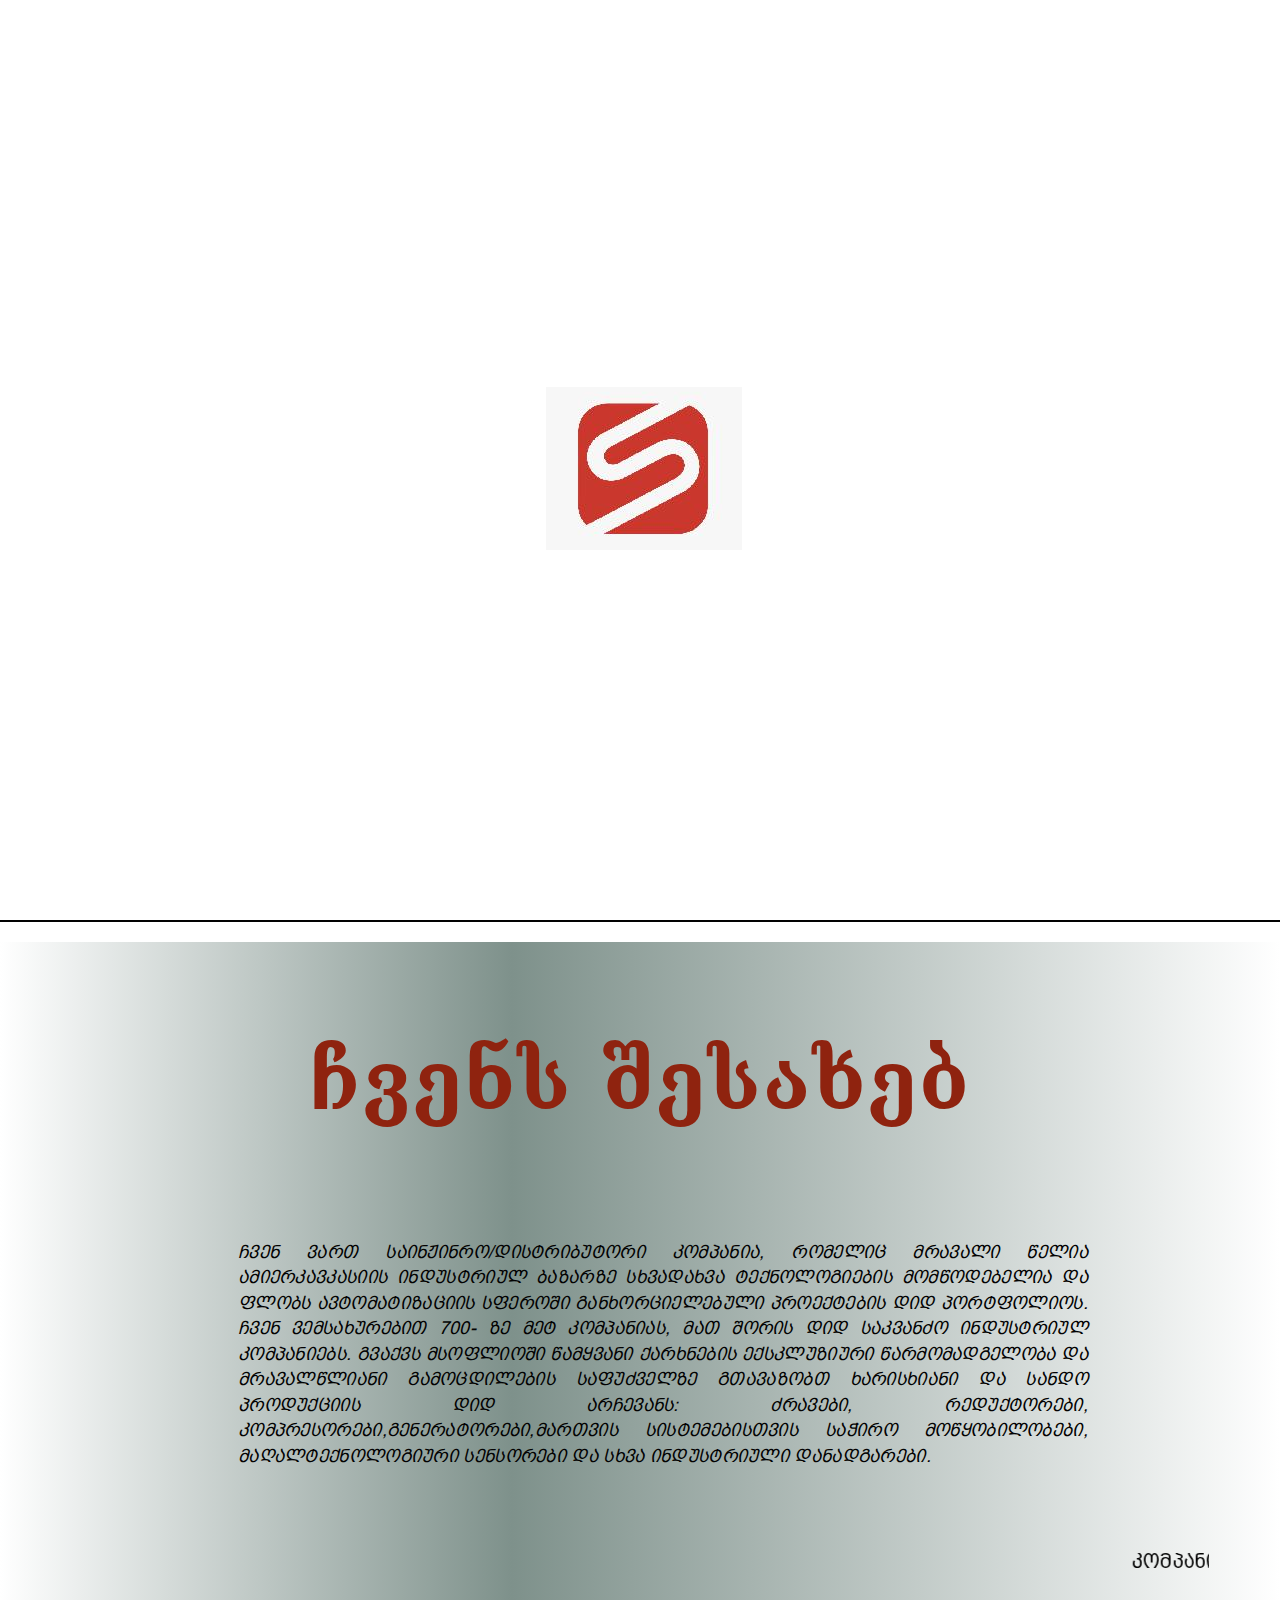
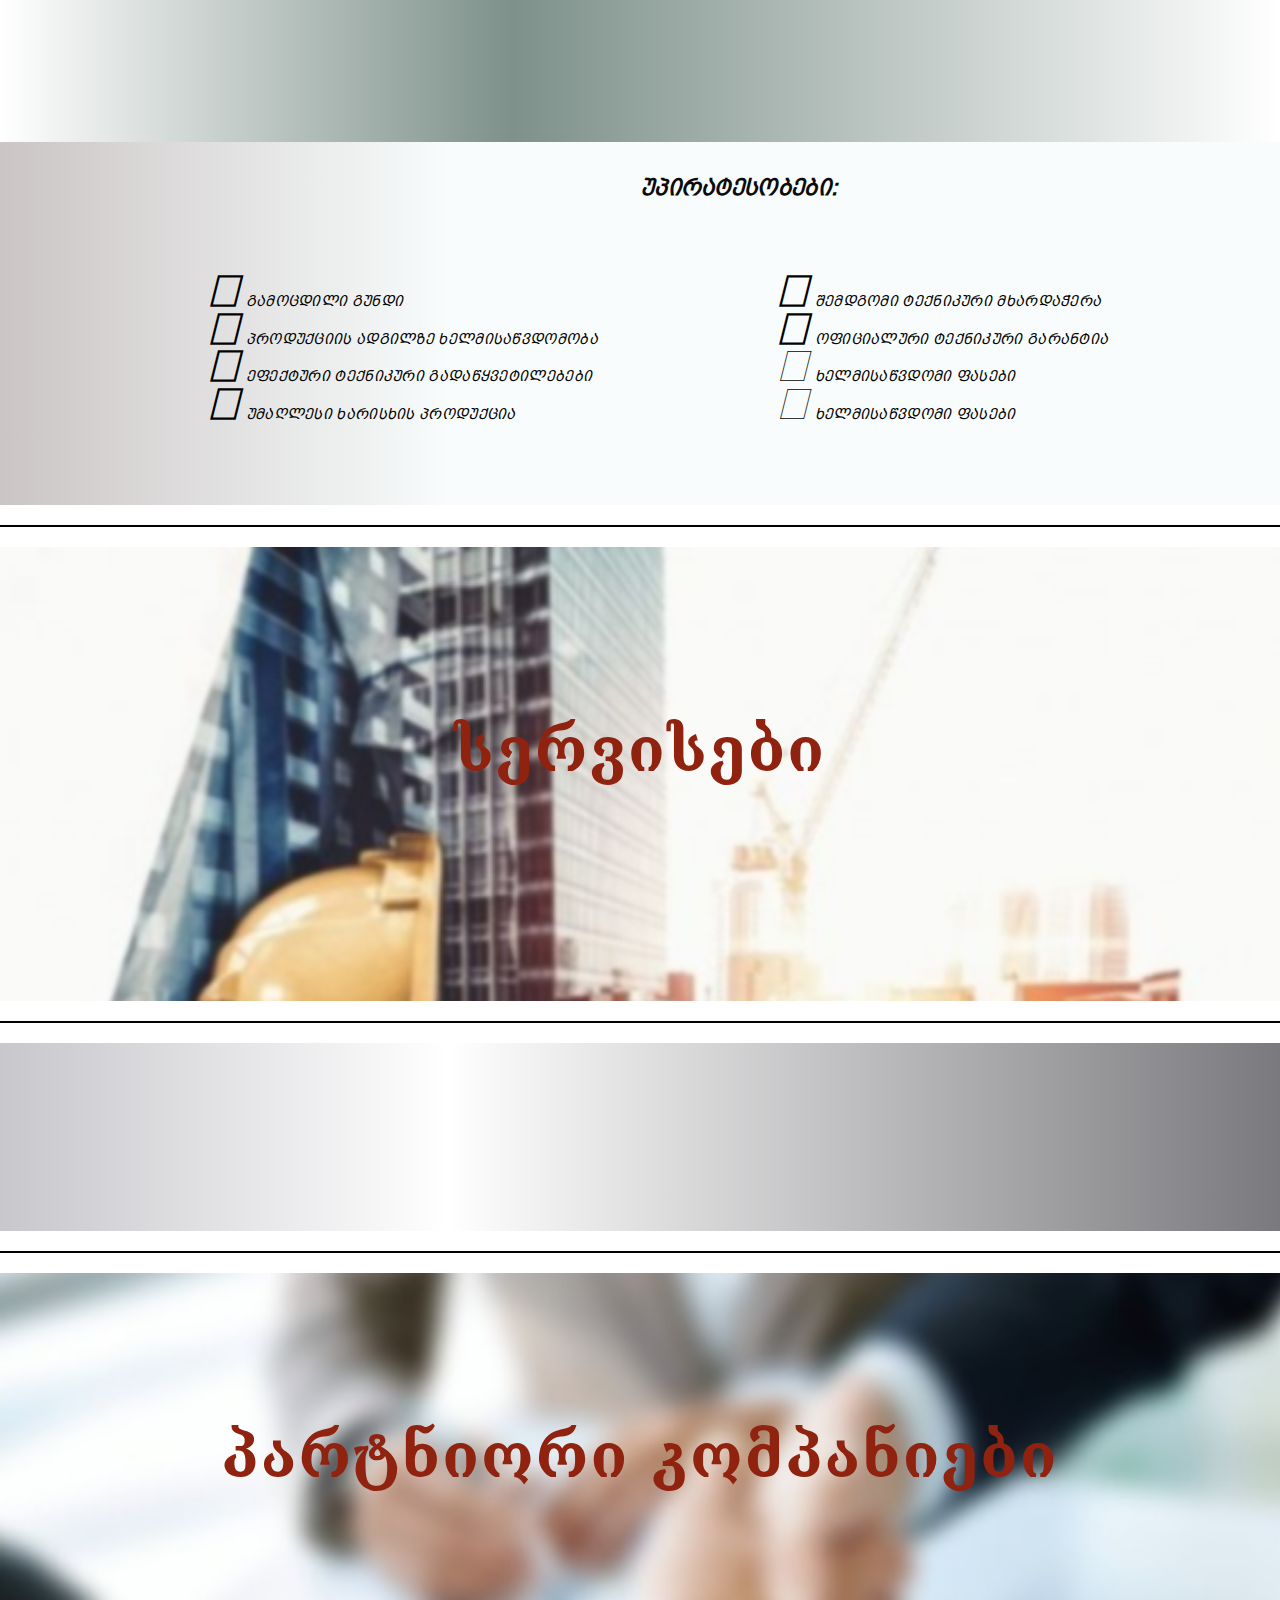
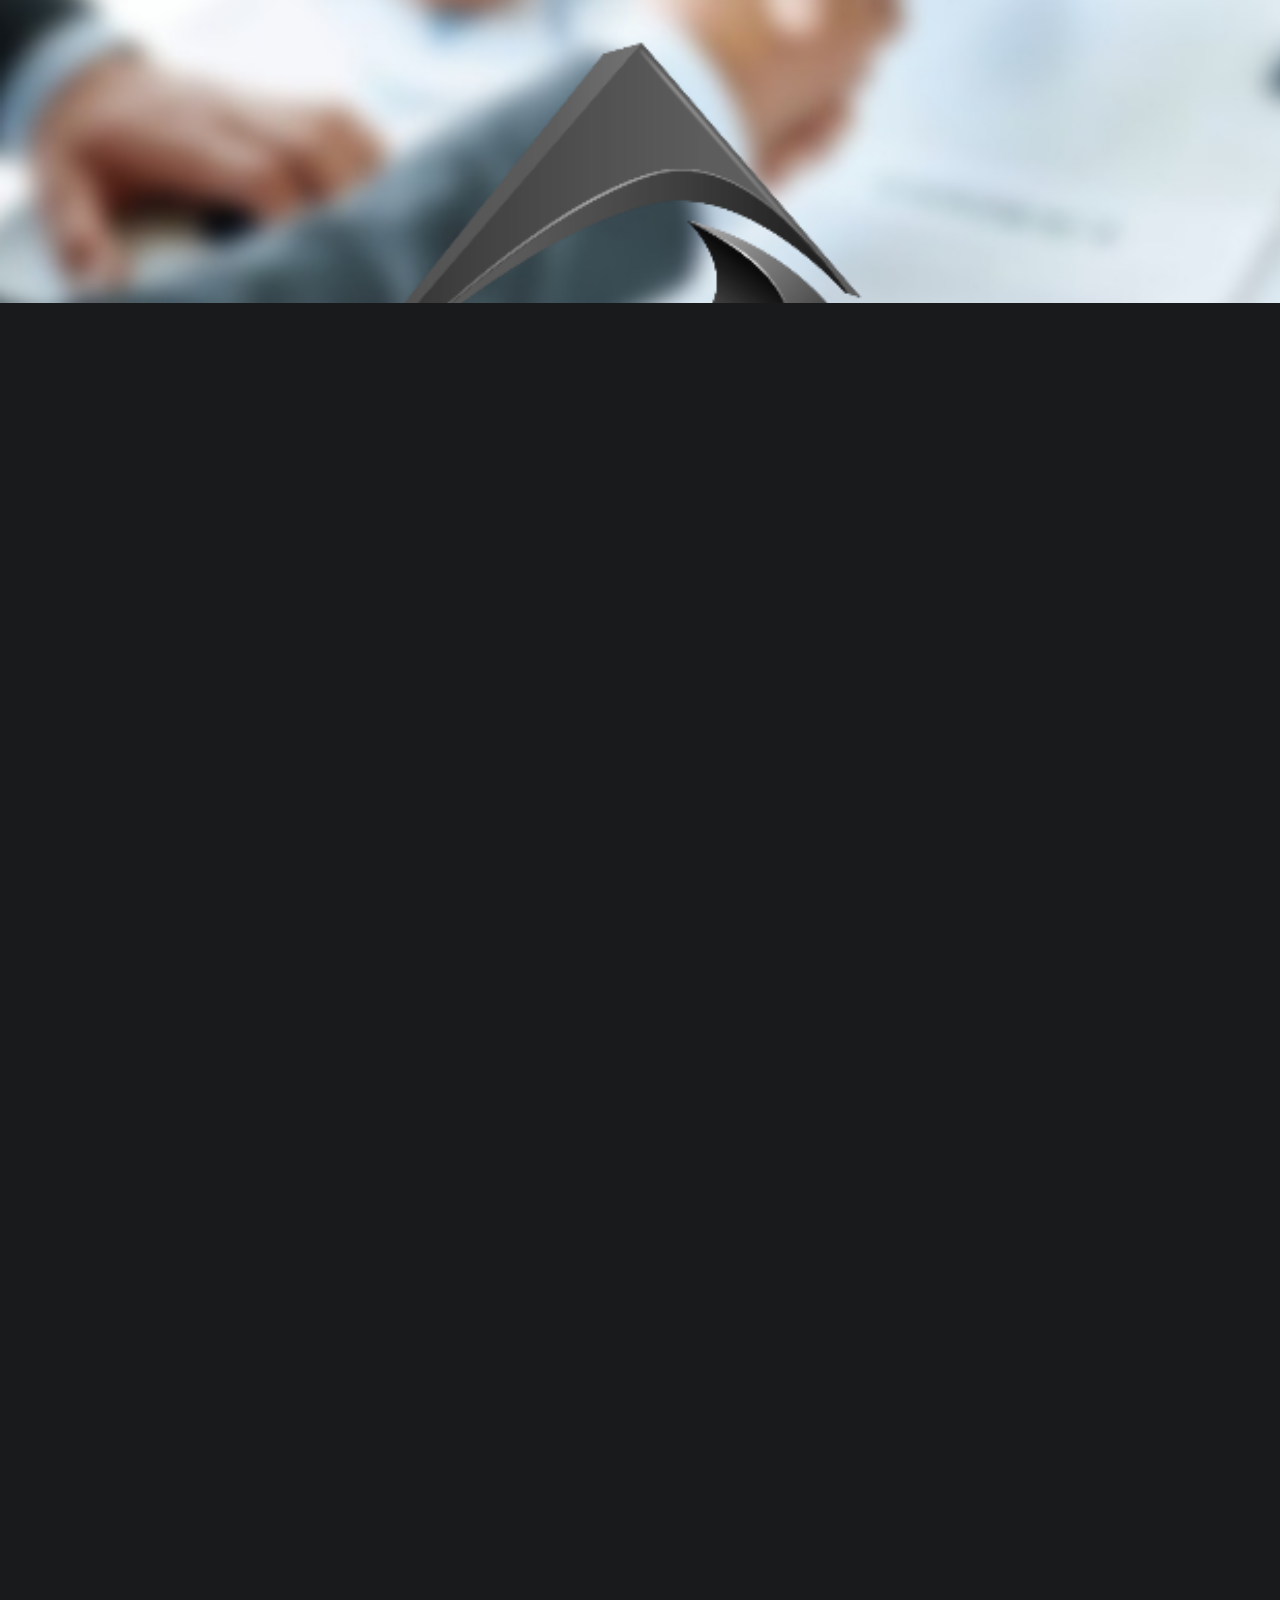
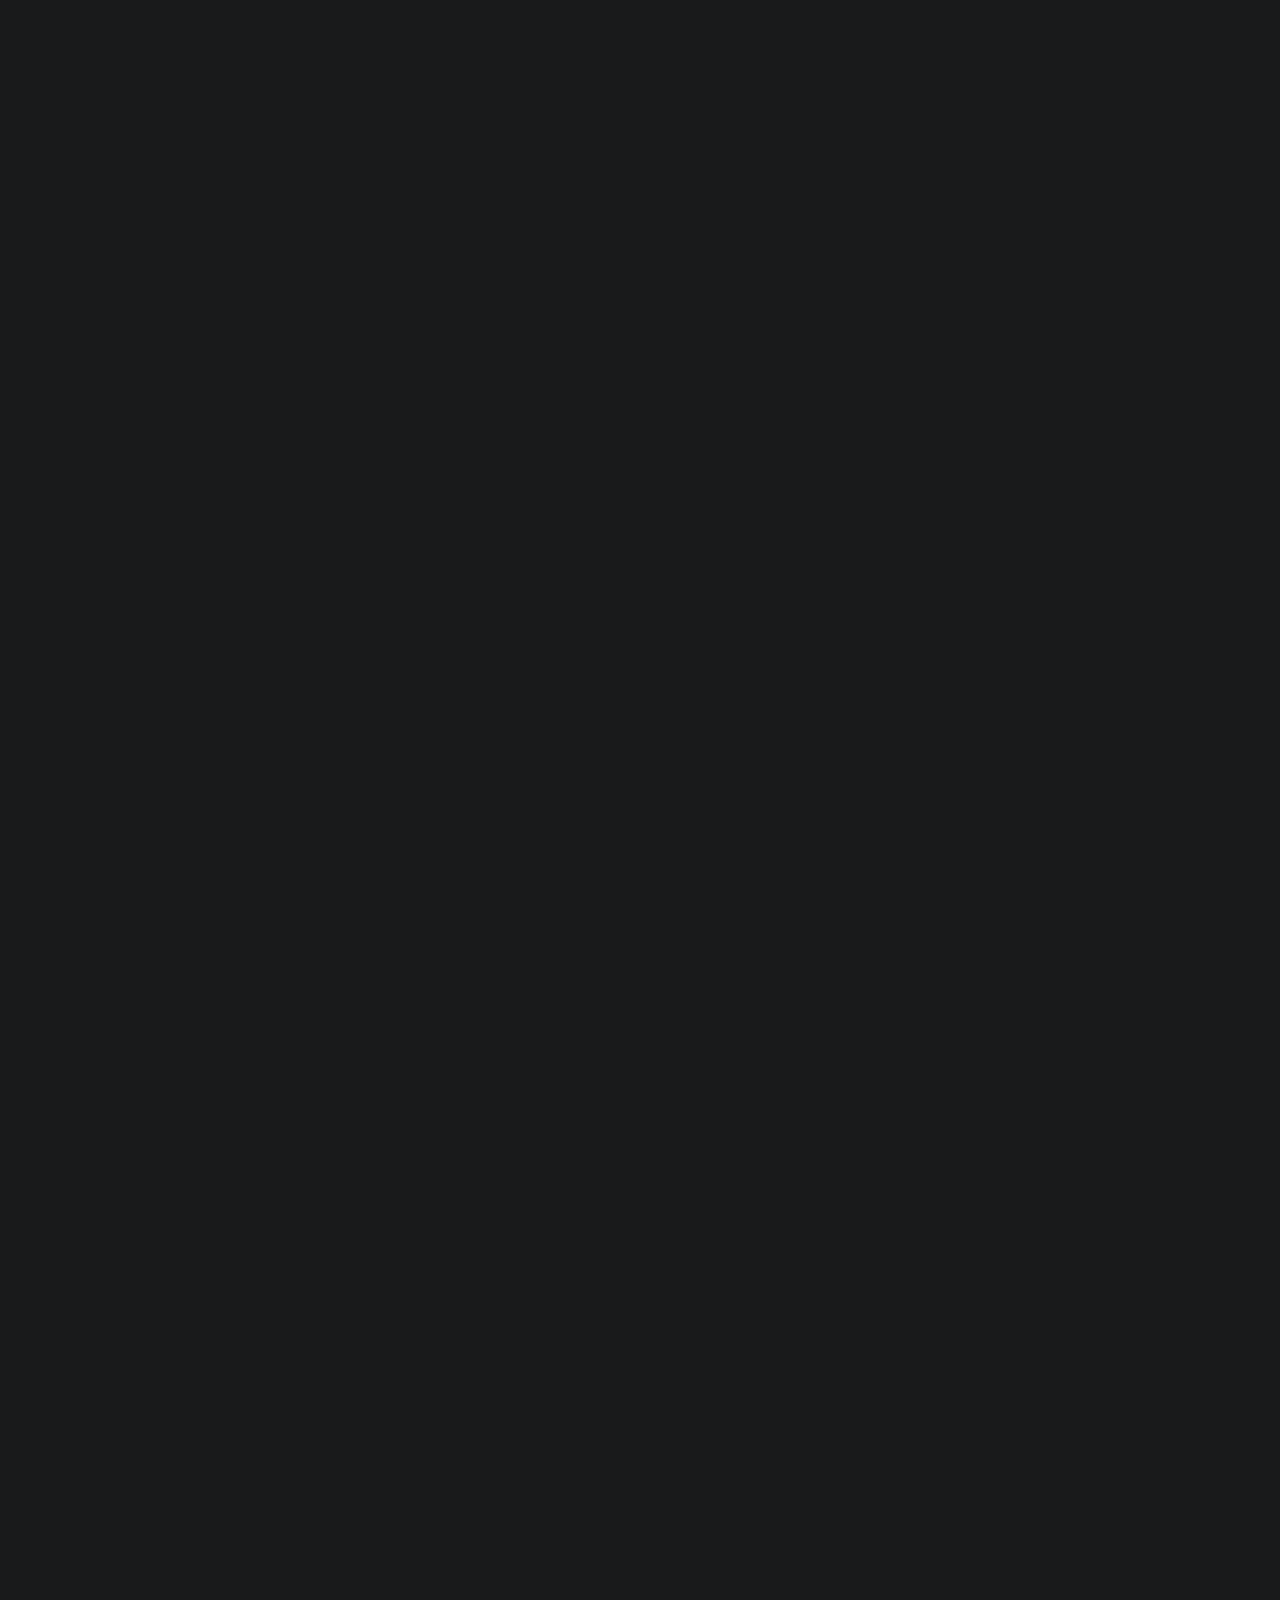
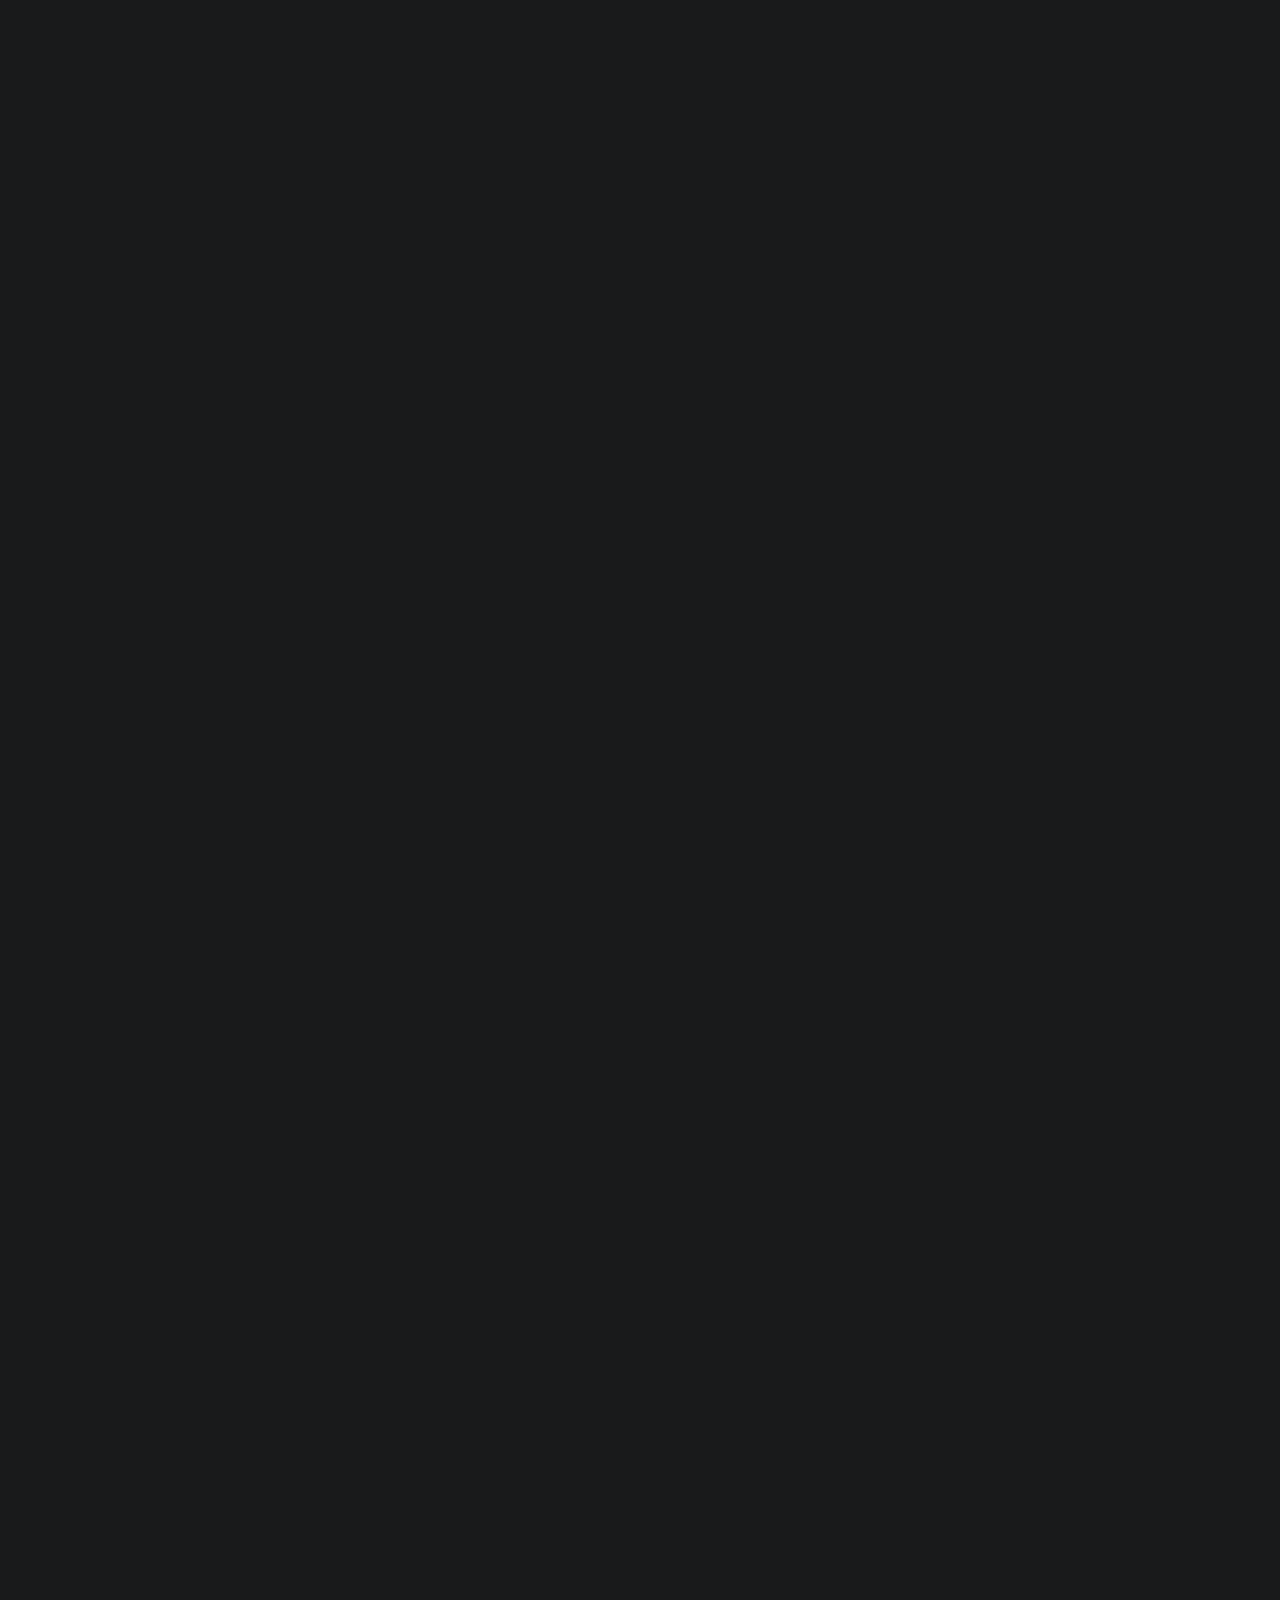
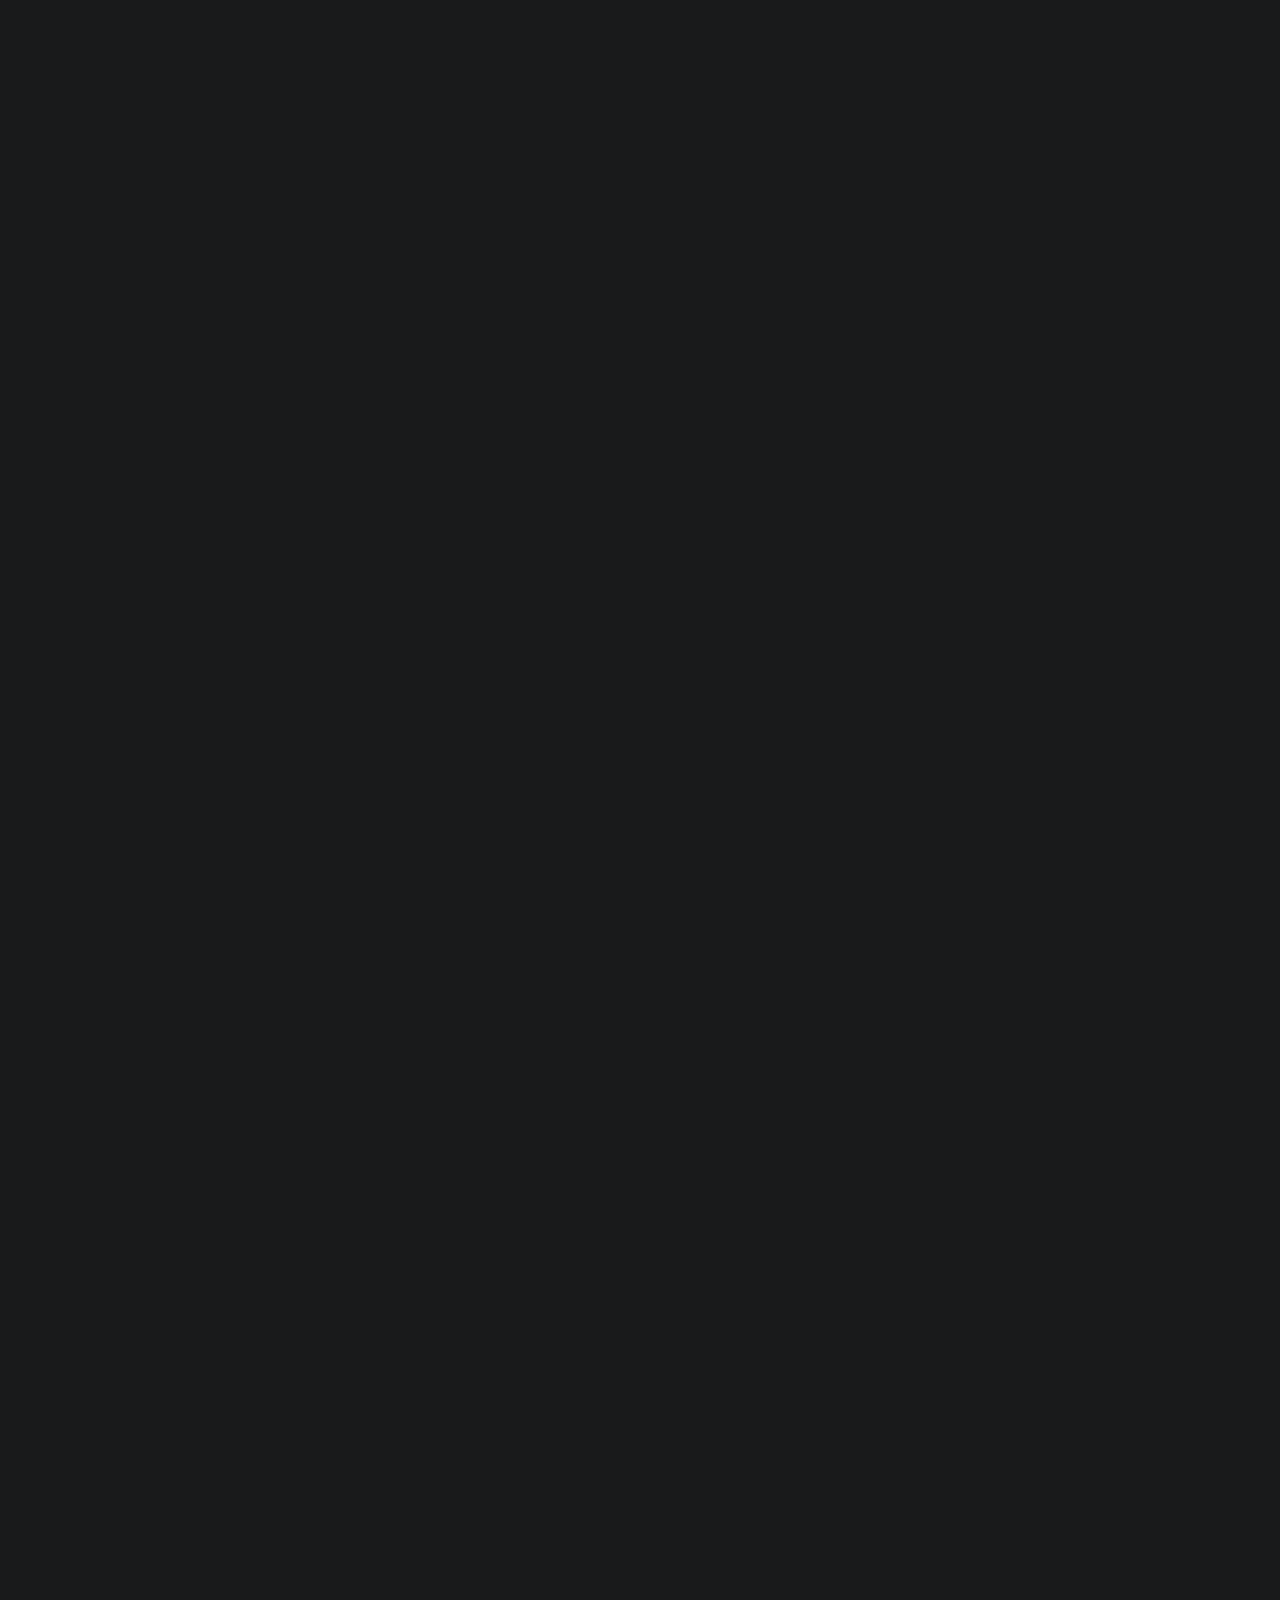
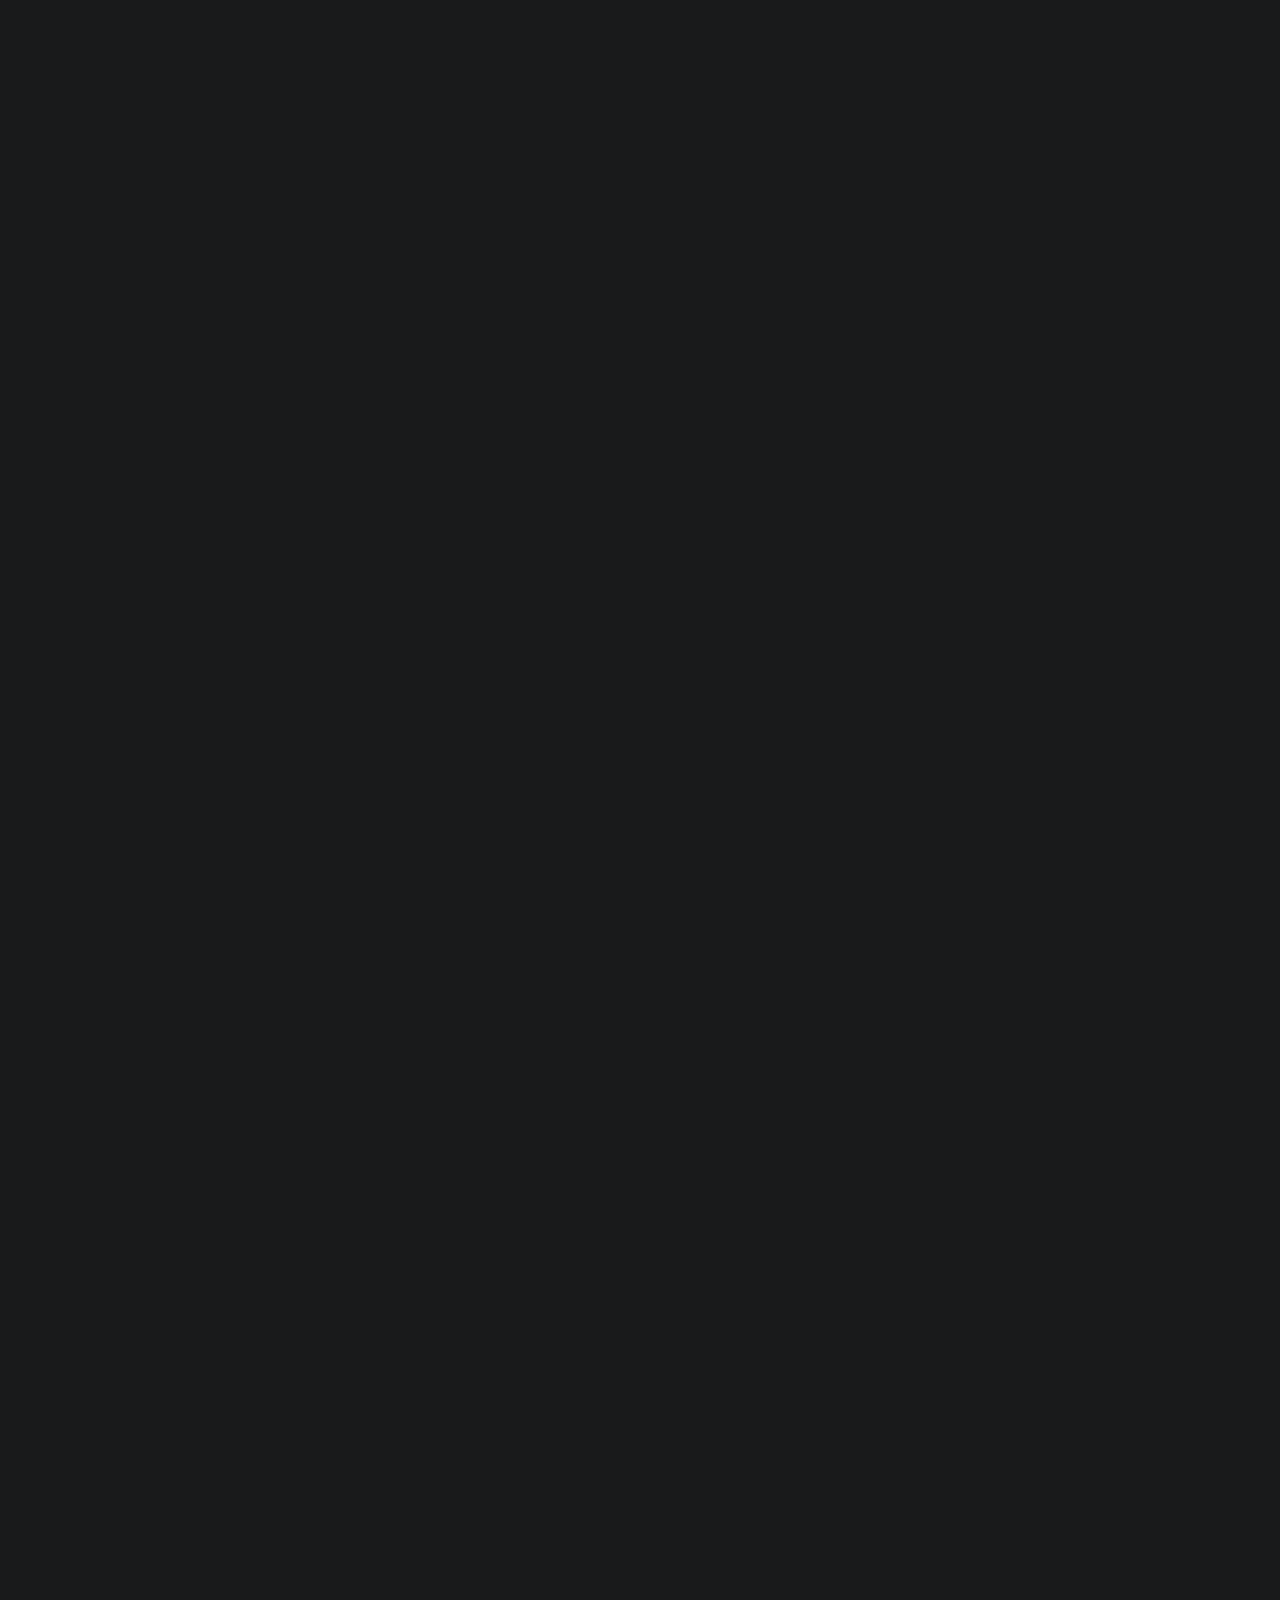
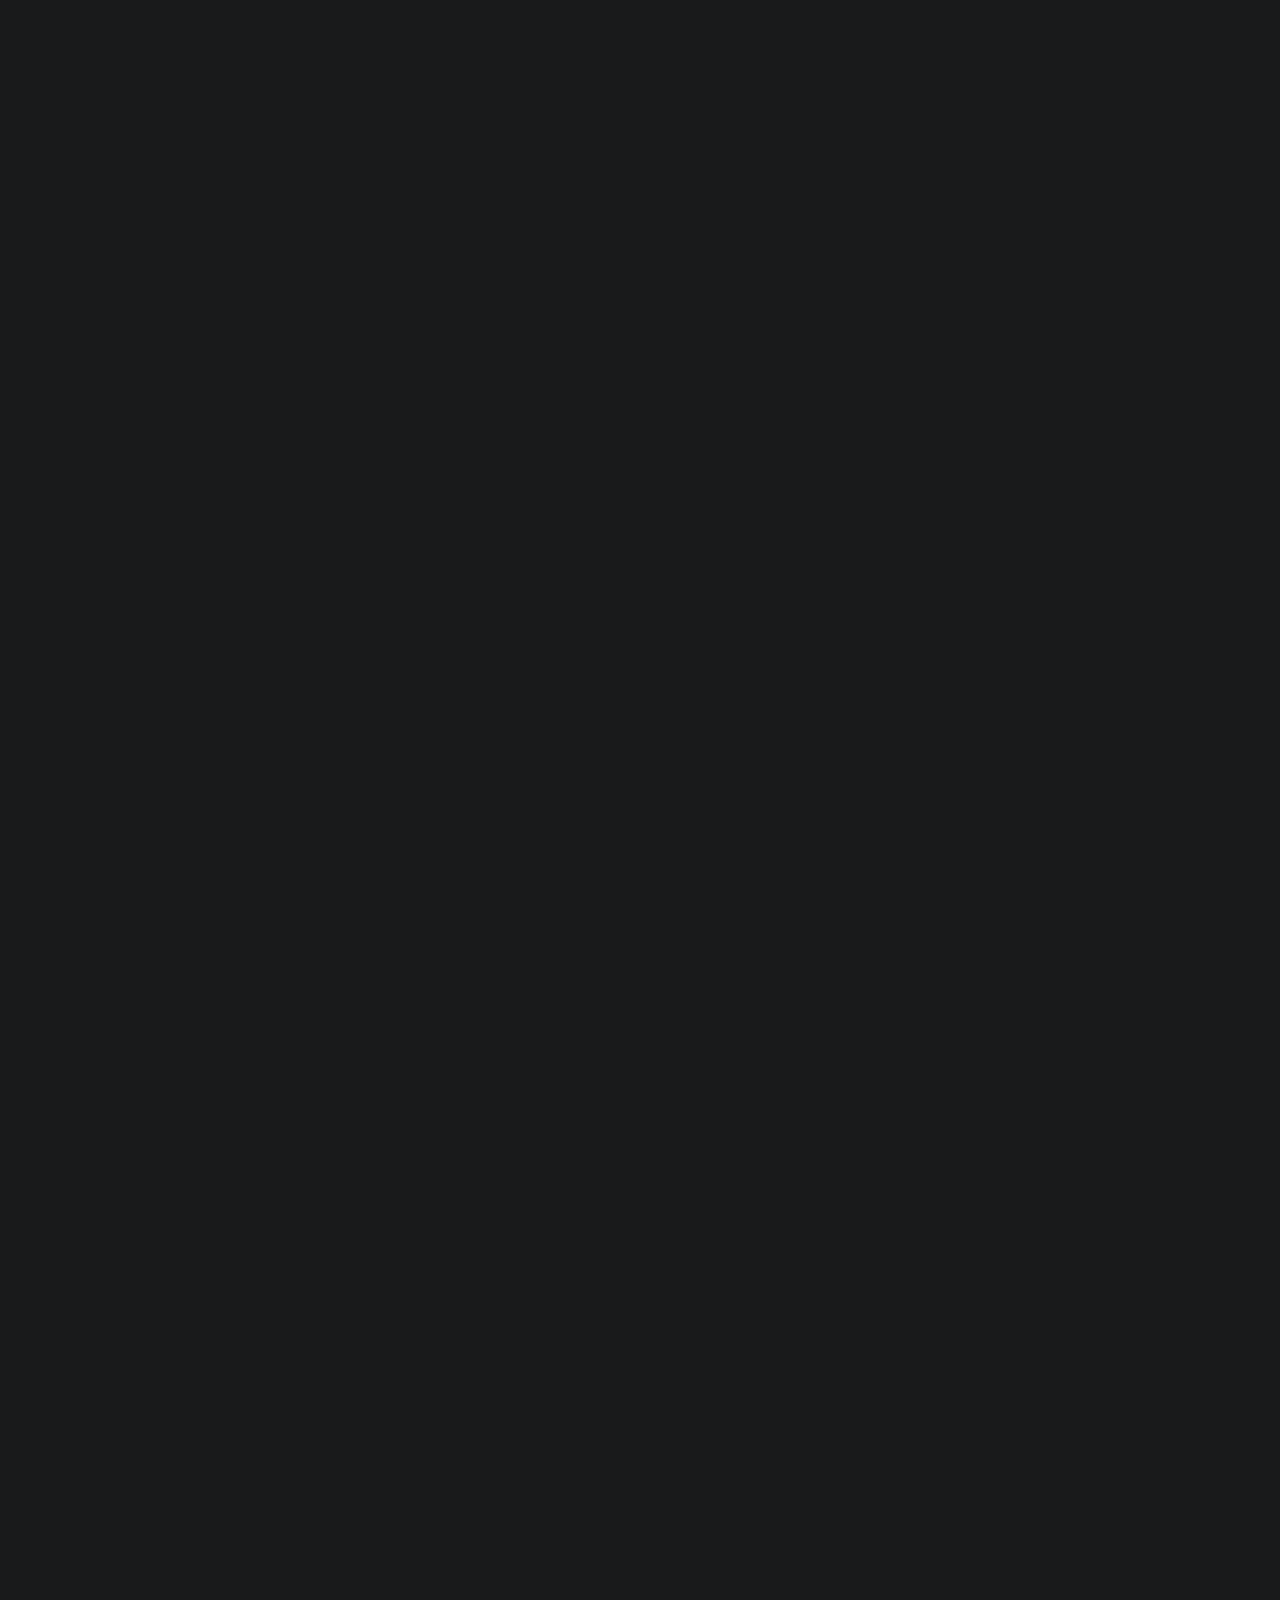
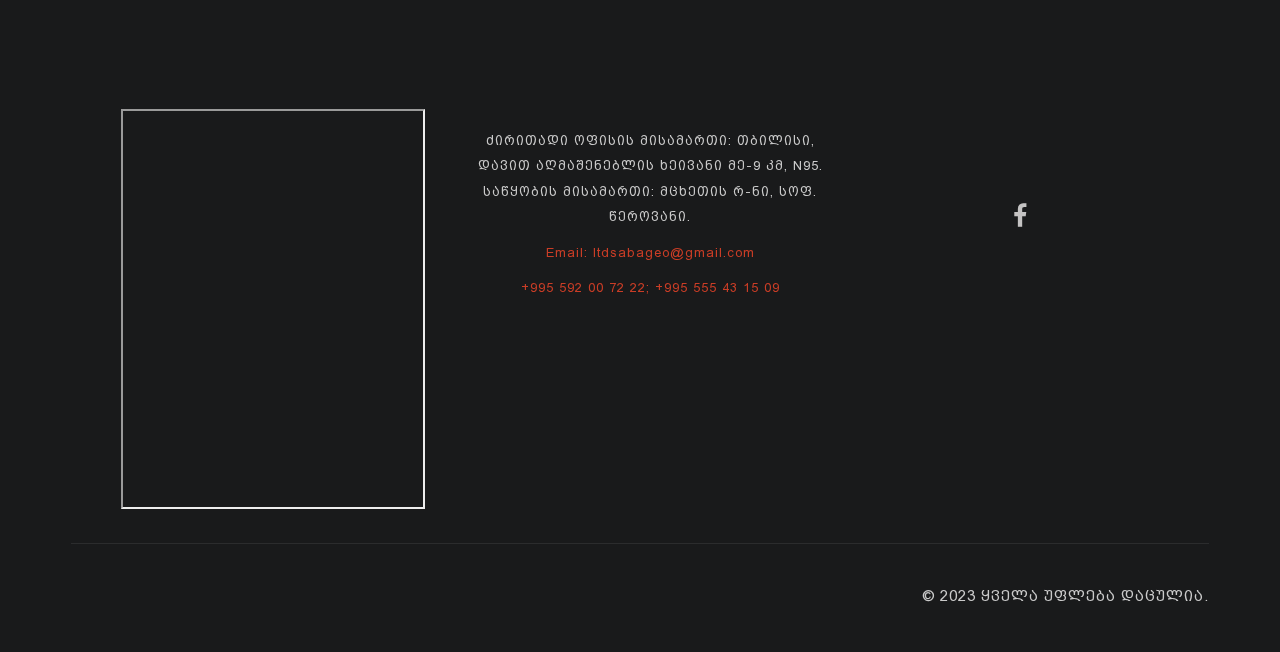
==== commit 011ce96a: "laa" ====
--- a/index.html
+++ b/index.html
@@ -52,7 +52,7 @@
         .text1 {
             font-size: 18px;
             width: 850px;
-            color: #070505;
+            color: #020202;
             margin-top: -284px;
             margin-left: -248px
         }
@@ -108,9 +108,9 @@
         </div>
 
         <div class="mainmenu-area" id="mainmenu-area">
-            <a href="#home" class="navbar-brand"><img src="img/Saba_Logo_JPG-removebg-preview%20(1).png"
+            <a href="#home" class="navbar-brand"><img src="img/Saba_Logo_JPG-removebg-preview (1).png"
                                                       alt="logo"></a>
-            <a href="#home" class="navbar-brand white"><img src="img/Saba_Logo_JPG-removebg-preview%20(2).png"
+            <a href="#home" class="navbar-brand white"><img src="img/Saba_Logo_JPG-removebg-preview (2).png"
                                                             alt="logo"></a>
             <div class="mainmenu-area-bg"></div>
             <nav class="navbar">
@@ -137,7 +137,7 @@
                         <ul id="nav" class="nav navbar-nav">
                             <li class="active"><a href="#home">მთავარი</a></li>
                             <li><a href="#about">ჩვენს შესახებ </a></li>
-                            <li><a href="service.html">სერვისები</a></li>
+                            <li><a href="#service">სერვისები</a></li>
                             <li><a href="#team">პარტნიორი კომპანიები</a></li>
                             <li><a href="products.html">პროდუქცია</a></li>
                             <li><a href="#contact">კონტაქტი</a></li>
@@ -177,7 +177,7 @@
 
 <hr style="height:2px;border-width:0;color:#98989f;background-color:#020202">
 <section class="about-area section-padding" id="about" style="background: rgb(2,1,1);
-background: linear-gradient(90deg, rgb(5,4,4) 0%, rgb(255,255,255) 40%, rgb(248,2,2) 100%); height: 800px">
+background: linear-gradient(90deg, rgb(255,255,255) 0%, rgb(126,145,139) 40%, rgb(255,255,255) 100%); height: 800px">
     <div class="container wow fadeIn">
         <div class="row" style="margin-top: -72px;">
             <div class="col-md-12 col-lg-12 col-sm-12 col-xs-12">
@@ -202,7 +202,7 @@
                     </div>
                 </div>
             </div>
-            <div class="col-md-12 col-lg-12 col-sm-12 col-xs-12" style="color: #020101;font-size: 20px;margin-top: -386px"><br><br><br><br>
+            <div class="col-md-12 col-lg-12 col-sm-12 col-xs-12" style="color: #020202;font-size: 20px;margin-top: -386px"><br><br><br><br>
                 <marquee behavior="scroll" direction="left">კომპანია საბა" გთავაზობთ პროექტირებას, სამონტაჟო
                     მომსახურებასა და შემდგომ ტექნიკურ მხარდაჭერას
                     ნებისმიერ ელექტრო საინსტალაციო სამუშაოებზე.
@@ -213,9 +213,12 @@
         </div>
     </div>
 </section>
+
 <section class="about-area section-padding" style="background: rgb(2,1,1);
 background: linear-gradient(90deg, rgb(203,197,197) 0%, rgb(248,252,252) 35%, rgb(248,252,252) 100%);
 padding: 31px">
+
+
     <div class="container wow fadeIn">
         <div class="textForIcons">
             <strong><em>უპირატესობები:</em></strong> <br></div>
@@ -225,22 +228,22 @@
             <div class="newspaper">
                 <div class="right-about-content">
                     <p style="color: #020101"><em>
-                        <strong> <i class='fas fa-check-circle' style='font-size:48px;color:red'></i></strong>
+                        <strong> <i class='fas fa-check-circle' style='font-size:48px;color:#020202'></i></strong>
                         გამოცდილი გუნდი <br>
-                        <strong> <i class='fas fa-check-circle' style='font-size:48px;color:red'></i></strong>
+                        <strong> <i class='fas fa-check-circle' style='font-size:48px;color:#020202'></i></strong>
                         პროდუქციის ადგილზე ხელმისაწვდომობა <br>
-                        <strong> <i class='fas fa-check-circle' style='font-size:48px;color:red'></i></strong> ეფექტური
+                        <strong> <i class='fas fa-check-circle' style='font-size:48px;color:#020202'></i></strong> ეფექტური
                         ტექნიკური გადაწყვეტილებები <br>
-                        <strong> <i class='fas fa-check-circle' style='font-size:48px;color:red'></i></strong> უმაღლესი
+                        <strong> <i class='fas fa-check-circle' style='font-size:48px;color:#020202'></i></strong> უმაღლესი
                         ხარისხის პროდუქცია<br>
-                        <strong> <i class='fas fa-check-circle' style='font-size:48px;color:red'></i></strong> შემდგომი
+                        <strong> <i class='fas fa-check-circle' style='font-size:48px;color:#020202'></i></strong> შემდგომი
                         ტექნიკური მხარდაჭერა<br>
-                        <strong> <i class='fas fa-check-circle' style='font-size:48px;color:red'></i></strong>
+                        <strong> <i class='fas fa-check-circle' style='font-size:48px;color:#020202'></i></strong>
                         ოფიციალური ტექნიკური გარანტია<br>
 
-                        <i class='fas fa-check-circle' style='font-size:48px;color:red'></i></strong> ხელმისაწვდომი
+                        <i class='fas fa-check-circle' style='font-size:48px;color:#020202'></i></strong> ხელმისაწვდომი
                         ფასები<br>
-                        <i class='fas fa-check-circle' style='font-size:48px;color:red'></i></strong> ხელმისაწვდომი
+                        <i class='fas fa-check-circle' style='font-size:48px;color:#020202'></i></strong> ხელმისაწვდომი
                         ფასები<br></em>
                     </p>
                 </div>
@@ -256,8 +259,8 @@
 <hr style="height:2px;border-width:0;color:gray;background-color:black">
 
 
-<section class="menus-area section-padding" id="menu"
-         style="background:url(img/servicebis_caveri.jpg) no-repeat scroll 0 0 / cover;">
+<section class="menus-area section-padding" id="service"
+         style="background:url(img/caverService.jpg) no-repeat scroll 0 0 / cover;">
     <div class="container wow fadeIn">
         <div class="row">
             <div class="col-md-12 col-lg-12 col-sm-12 col-xs-12">
@@ -518,7 +521,7 @@
 <section class="team-area section-padding" id="team"
          style="background:url(img/caveerr.jpg) no-repeat scroll 0 0 / cover; height: 70% ;width: 100%">
     <div class="container wow fadeIn">
-        <div class="row">
+        <div class="row" style="margin-top: -190px">
             <div class="col-md-12 col-lg-12 col-sm-12 col-xs-12">
                 <div class="area-title text-center" style="padding-top: 15%">
                     <h2>პარტნიორი კომპანიები </h2>
@@ -529,146 +532,146 @@
             <div class="col-md-12 col-lg-12 col-sm-12 col-xs-12 team-slider">
                 <div class="single-team-member text-center">
                     <div class="team-member-img ">
-                        <img src="img/akyol%20bw.png" alt="">
-                        <div class="member-social-bookmark">
-                            <ul>
-                                <li><a href="#"><i class="fa fa-facebook"></i></a></li>
-                            </ul>
-                        </div>
-                    </div>
-                    <div class="member-details">
-                        <h3></h3>
-                    </div>
-                </div>
-                <div class="single-team-member text-center">
-                    <div class="team-member-img ">
-                        <img src="img/emf%20bw.png" alt="">
-                        <div class="member-social-bookmark">
-                            <ul>
-                                <li><a href="#"><i class="fa fa-facebook"></i></a></li>
-                            </ul>
-                        </div>
-                    </div>
-                    <div class="member-details">
-                        <h3></h3>
-
-                    </div>
-                </div>
-                <div class="single-team-member text-center">
-                    <div class="team-member-img ">
-                        <img src="img/endustriyel%20bw.png" alt="">
-                        <div class="member-social-bookmark">
-                            <ul>
-                                <li><a href="#"><i class="fa fa-facebook"></i></a></li>
-                            </ul>
-                        </div>
-                    </div>
-                    <div class="member-details">
-                        <h3></h3>
-                    </div>
-                </div>
-                <div class="single-team-member text-center">
-                    <div class="team-member-img ">
-                        <img src="img/gamak%20bw.png" alt="">
-                        <div class="member-social-bookmark">
-                            <ul>
-                                <li><a href="#"><i class="fa fa-facebook"></i></a></li>
-                            </ul>
-                        </div>
-                    </div>
-                    <div class="member-details">
-                        <h3></h3>
-
-                    </div>
-                </div>
-                <div class="single-team-member text-center">
-                    <div class="team-member-img ">
-                        <img src="img/nietz%20bw.png" alt="">
-                        <div class="member-social-bookmark">
-                            <ul>
-                                <li><a href="#"><i class="fa fa-facebook"></i></a></li>
-                            </ul>
-                        </div>
-                    </div>
-                    <div class="member-details">
-                        <h3></h3>
-
-                    </div>
-                </div>
-                <div class="single-team-member text-center">
-                    <div class="team-member-img ">
-                        <img src="img/ozen%20kompresor%20bw.png" alt="">
-                        <div class="member-social-bookmark">
-                            <ul>
-                                <li><a href="#"><i class="fa fa-facebook"></i></a></li>
-                            </ul>
-                        </div>
-                    </div>
-                    <div class="member-details">
-                        <h3></h3>
-
-                    </div>
-                </div>
-                <div class="single-team-member text-center">
-                    <div class="team-member-img ">
-                        <img src="img/trio%20generator%20bw.png" alt="">
-                        <div class="member-social-bookmark">
-                            <ul>
-                                <li><a href="#"><i class="fa fa-facebook"></i></a></li>
-                            </ul>
-                        </div>
-                    </div>
-                    <div class="member-details">
-                        <h3></h3>
-
-                    </div>
-                </div>
-
-                <div class="single-team-member text-center">
-                    <div class="team-member-img ">
-                        <img src="img/xinje%20bw.png" alt="">
-                        <div class="member-social-bookmark">
-                            <ul>
-                                <li><a href="#"><i class="fa fa-facebook"></i></a></li>
-                            </ul>
-                        </div>
-                    </div>
-                    <div class="member-details">
-                        <h3></h3>
-
-                    </div>
-                </div>
-                <div class="single-team-member text-center">
-                    <div class="team-member-img ">
-                        <img src="img/yilmaz%20bw.png" alt="">
-                        <div class="member-social-bookmark">
-                            <ul>
-                                <li><a href="#"><i class="fa fa-facebook"></i></a></li>
-                            </ul>
-                        </div>
-                    </div>
-                    <div class="member-details">
-                        <h3></h3>
-
-                    </div>
-                </div>
-                <div class="single-team-member text-center">
-                    <div class="team-member-img ">
-                        <img src="img/taiho%20bw.png" alt="">
-                        <div class="member-social-bookmark">
-                            <ul>
-                                <li><a href="#"><i class="fa fa-facebook"></i></a></li>
-                            </ul>
-                        </div>
-                    </div>
-                    <div class="member-details">
-                        <h3></h3>
-
-                    </div>
-                </div>
-                <div class="single-team-member text-center">
-                    <div class="team-member-img ">
-                        <img src="img/sempa%20(aricvlis%20fers).png" alt="">
+                        <img src="img/akyol bw.png" alt="">
+                        <div class="member-social-bookmark">
+                            <ul>
+                                <li><a href="#"><i class="fa fa-facebook"></i></a></li>
+                            </ul>
+                        </div>
+                    </div>
+                    <div class="member-details">
+                        <h3></h3>
+                    </div>
+                </div>
+                <div class="single-team-member text-center">
+                    <div class="team-member-img ">
+                        <img src="img/emf bw.png" alt="">
+                        <div class="member-social-bookmark">
+                            <ul>
+                                <li><a href="#"><i class="fa fa-facebook"></i></a></li>
+                            </ul>
+                        </div>
+                    </div>
+                    <div class="member-details">
+                        <h3></h3>
+
+                    </div>
+                </div>
+                <div class="single-team-member text-center">
+                    <div class="team-member-img ">
+                        <img src="img/endustriyel bw.png" alt="">
+                        <div class="member-social-bookmark">
+                            <ul>
+                                <li><a href="#"><i class="fa fa-facebook"></i></a></li>
+                            </ul>
+                        </div>
+                    </div>
+                    <div class="member-details">
+                        <h3></h3>
+                    </div>
+                </div>
+                <div class="single-team-member text-center">
+                    <div class="team-member-img ">
+                        <img src="img/gamak bw.png" alt="">
+                        <div class="member-social-bookmark">
+                            <ul>
+                                <li><a href="#"><i class="fa fa-facebook"></i></a></li>
+                            </ul>
+                        </div>
+                    </div>
+                    <div class="member-details">
+                        <h3></h3>
+
+                    </div>
+                </div>
+                <div class="single-team-member text-center">
+                    <div class="team-member-img ">
+                        <img src="img/nietz bw.png" alt="">
+                        <div class="member-social-bookmark">
+                            <ul>
+                                <li><a href="#"><i class="fa fa-facebook"></i></a></li>
+                            </ul>
+                        </div>
+                    </div>
+                    <div class="member-details">
+                        <h3></h3>
+
+                    </div>
+                </div>
+                <div class="single-team-member text-center">
+                    <div class="team-member-img ">
+                        <img src="img/ozen kompresor bw.png" alt="">
+                        <div class="member-social-bookmark">
+                            <ul>
+                                <li><a href="#"><i class="fa fa-facebook"></i></a></li>
+                            </ul>
+                        </div>
+                    </div>
+                    <div class="member-details">
+                        <h3></h3>
+
+                    </div>
+                </div>
+                <div class="single-team-member text-center">
+                    <div class="team-member-img ">
+                        <img src="img/trio generator bw.png" alt="">
+                        <div class="member-social-bookmark">
+                            <ul>
+                                <li><a href="#"><i class="fa fa-facebook"></i></a></li>
+                            </ul>
+                        </div>
+                    </div>
+                    <div class="member-details">
+                        <h3></h3>
+
+                    </div>
+                </div>
+
+                <div class="single-team-member text-center">
+                    <div class="team-member-img ">
+                        <img src="img/xinje bw.png" alt="">
+                        <div class="member-social-bookmark">
+                            <ul>
+                                <li><a href="#"><i class="fa fa-facebook"></i></a></li>
+                            </ul>
+                        </div>
+                    </div>
+                    <div class="member-details">
+                        <h3></h3>
+
+                    </div>
+                </div>
+                <div class="single-team-member text-center">
+                    <div class="team-member-img ">
+                        <img src="img/yilmaz bw.png" alt="">
+                        <div class="member-social-bookmark">
+                            <ul>
+                                <li><a href="#"><i class="fa fa-facebook"></i></a></li>
+                            </ul>
+                        </div>
+                    </div>
+                    <div class="member-details">
+                        <h3></h3>
+
+                    </div>
+                </div>
+                <div class="single-team-member text-center">
+                    <div class="team-member-img ">
+                        <img src="img/taiho bw.png" alt="">
+                        <div class="member-social-bookmark">
+                            <ul>
+                                <li><a href="#"><i class="fa fa-facebook"></i></a></li>
+                            </ul>
+                        </div>
+                    </div>
+                    <div class="member-details">
+                        <h3></h3>
+
+                    </div>
+                </div>
+                <div class="single-team-member text-center">
+                    <div class="team-member-img ">
+                        <img src="img/sempa (aricvlis fers).png" alt="">
                         <div class="member-social-bookmark">
                             <ul>
                                 <li><a href="#"><i class="fa fa-facebook"></i></a></li>
@@ -754,4 +757,4 @@
 <script src="https://ajax.cloudflare.com/cdn-cgi/scripts/7089c43e/cloudflare-static/rocket-loader.min.js"
         data-cf-settings="bb58a810c9ecfb613035d439-|49" defer=""></script>
 </body>
-</html>
+</html>--- a/css/style.css
+++ b/css/style.css
@@ -784,7 +784,7 @@
 }
 
 .food-menu-details {
-    color: #ffffff;
+    color: #020202;
     padding: 0;
     text-align: inherit;
 }
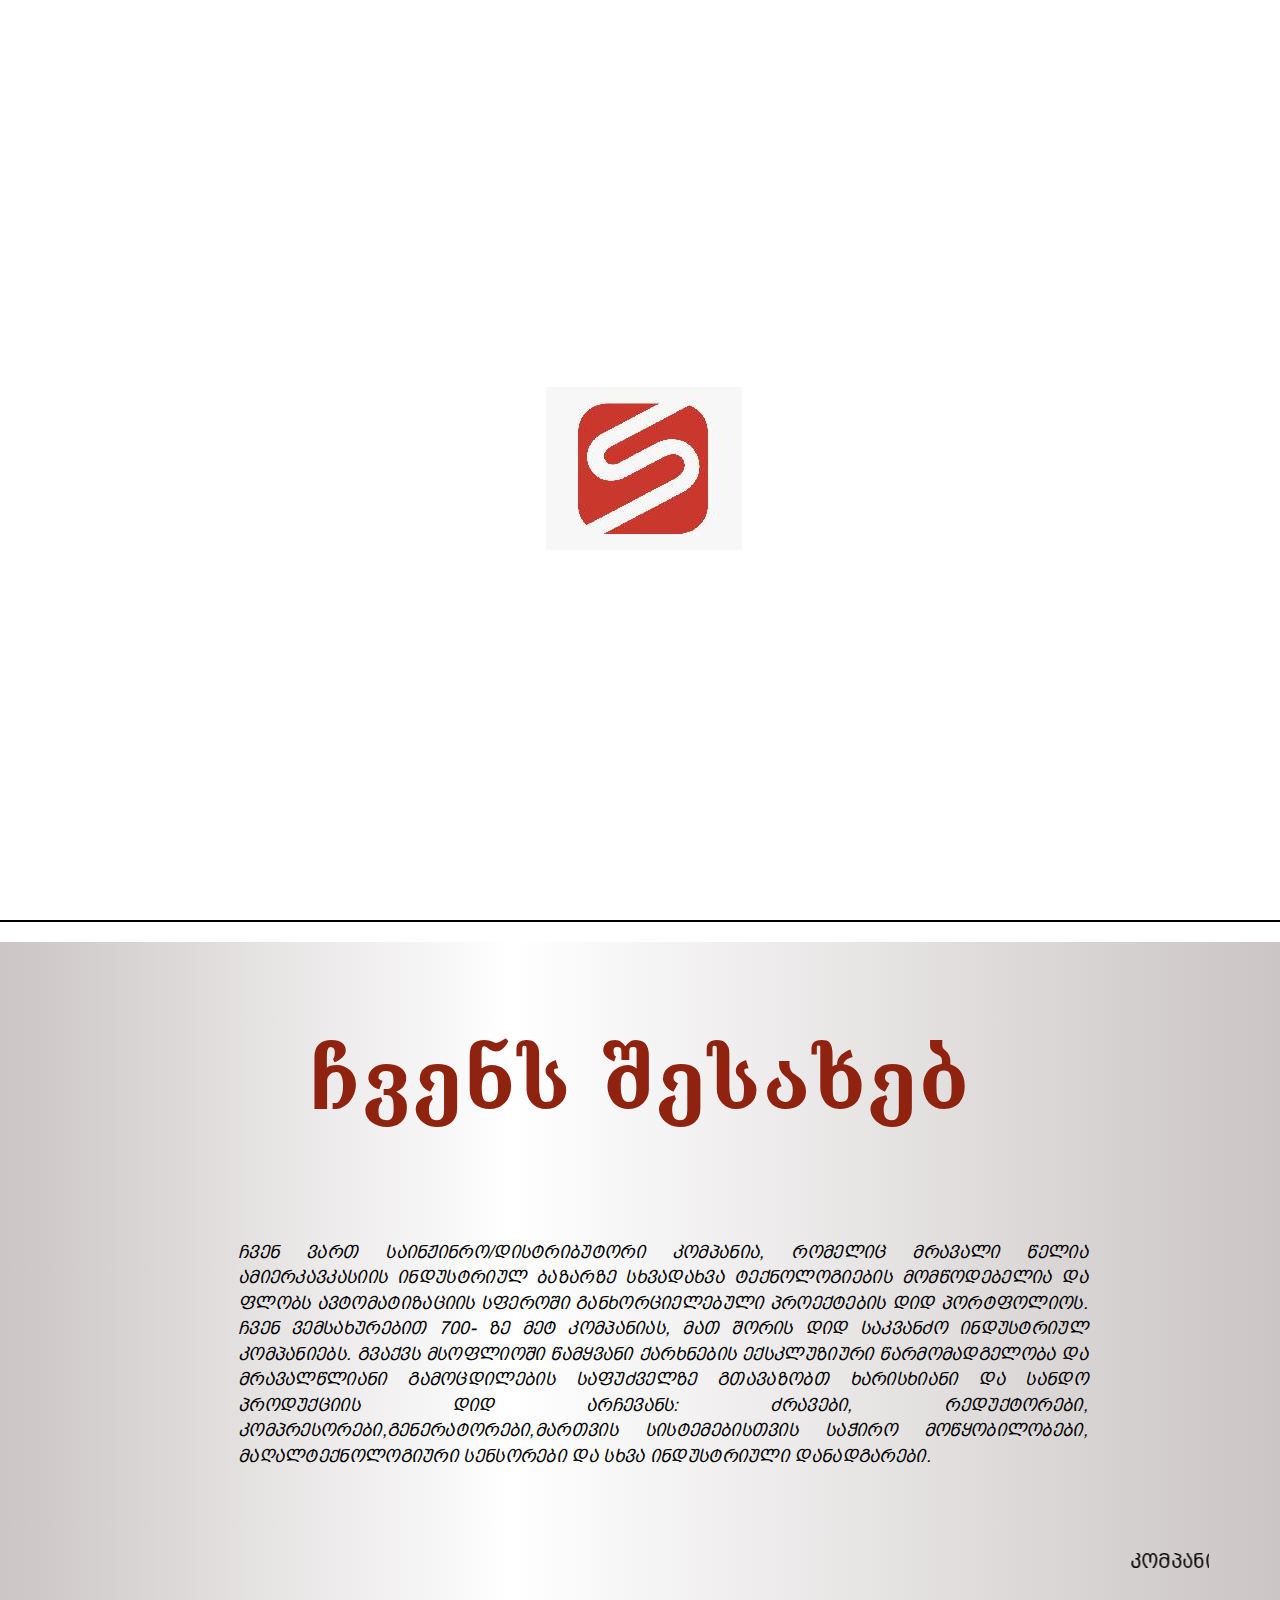
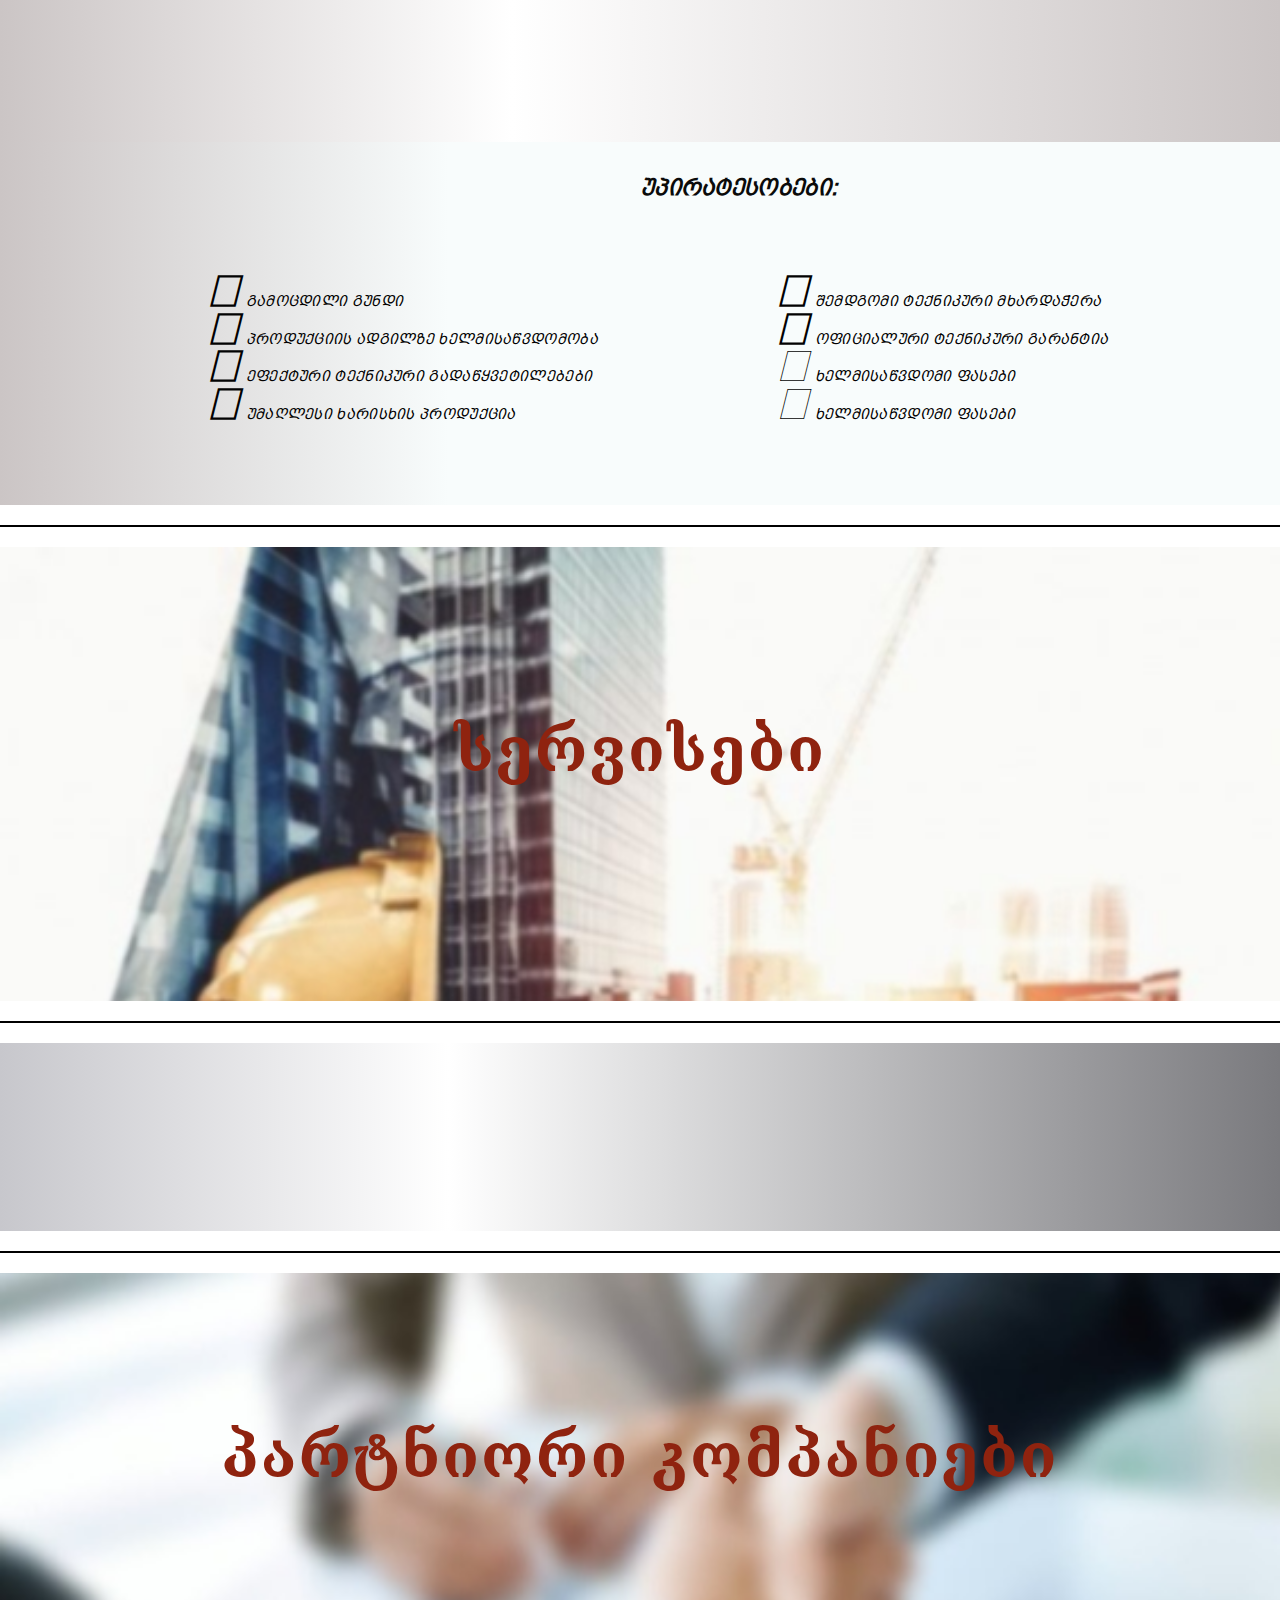
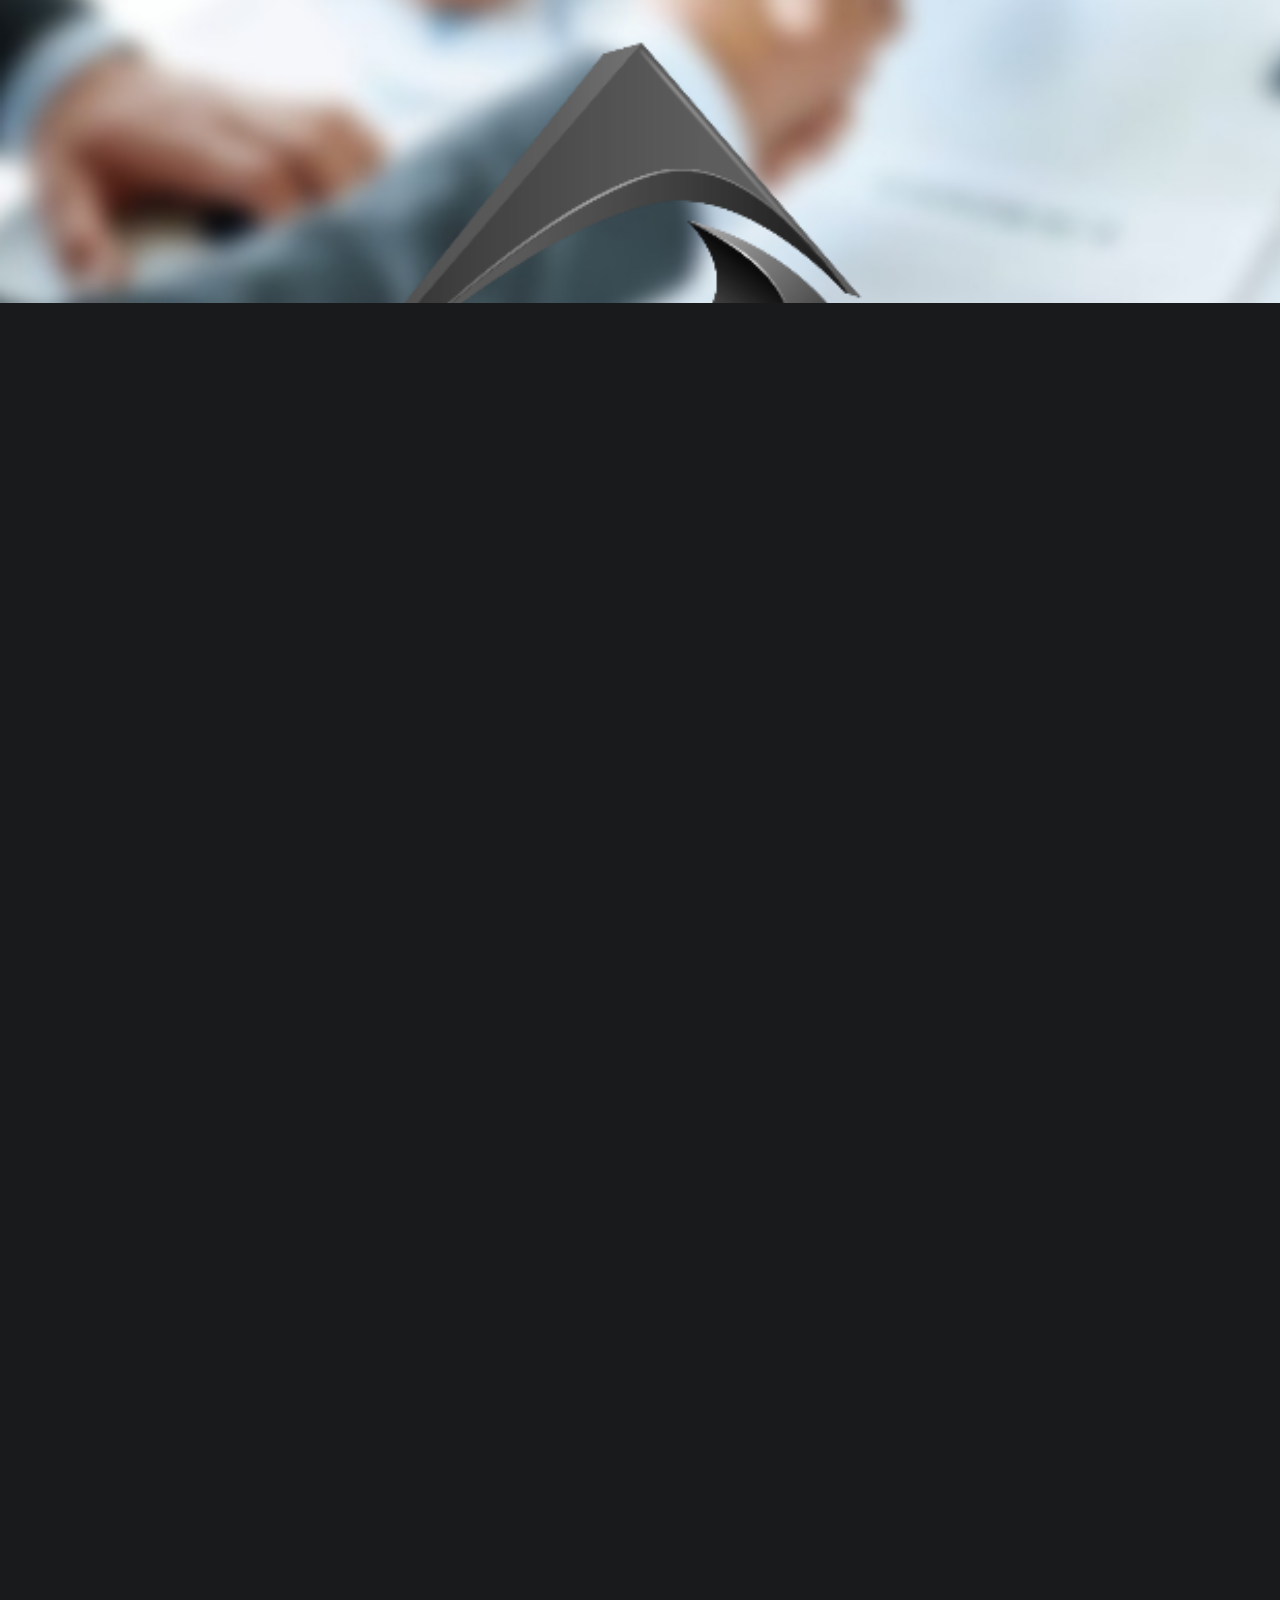
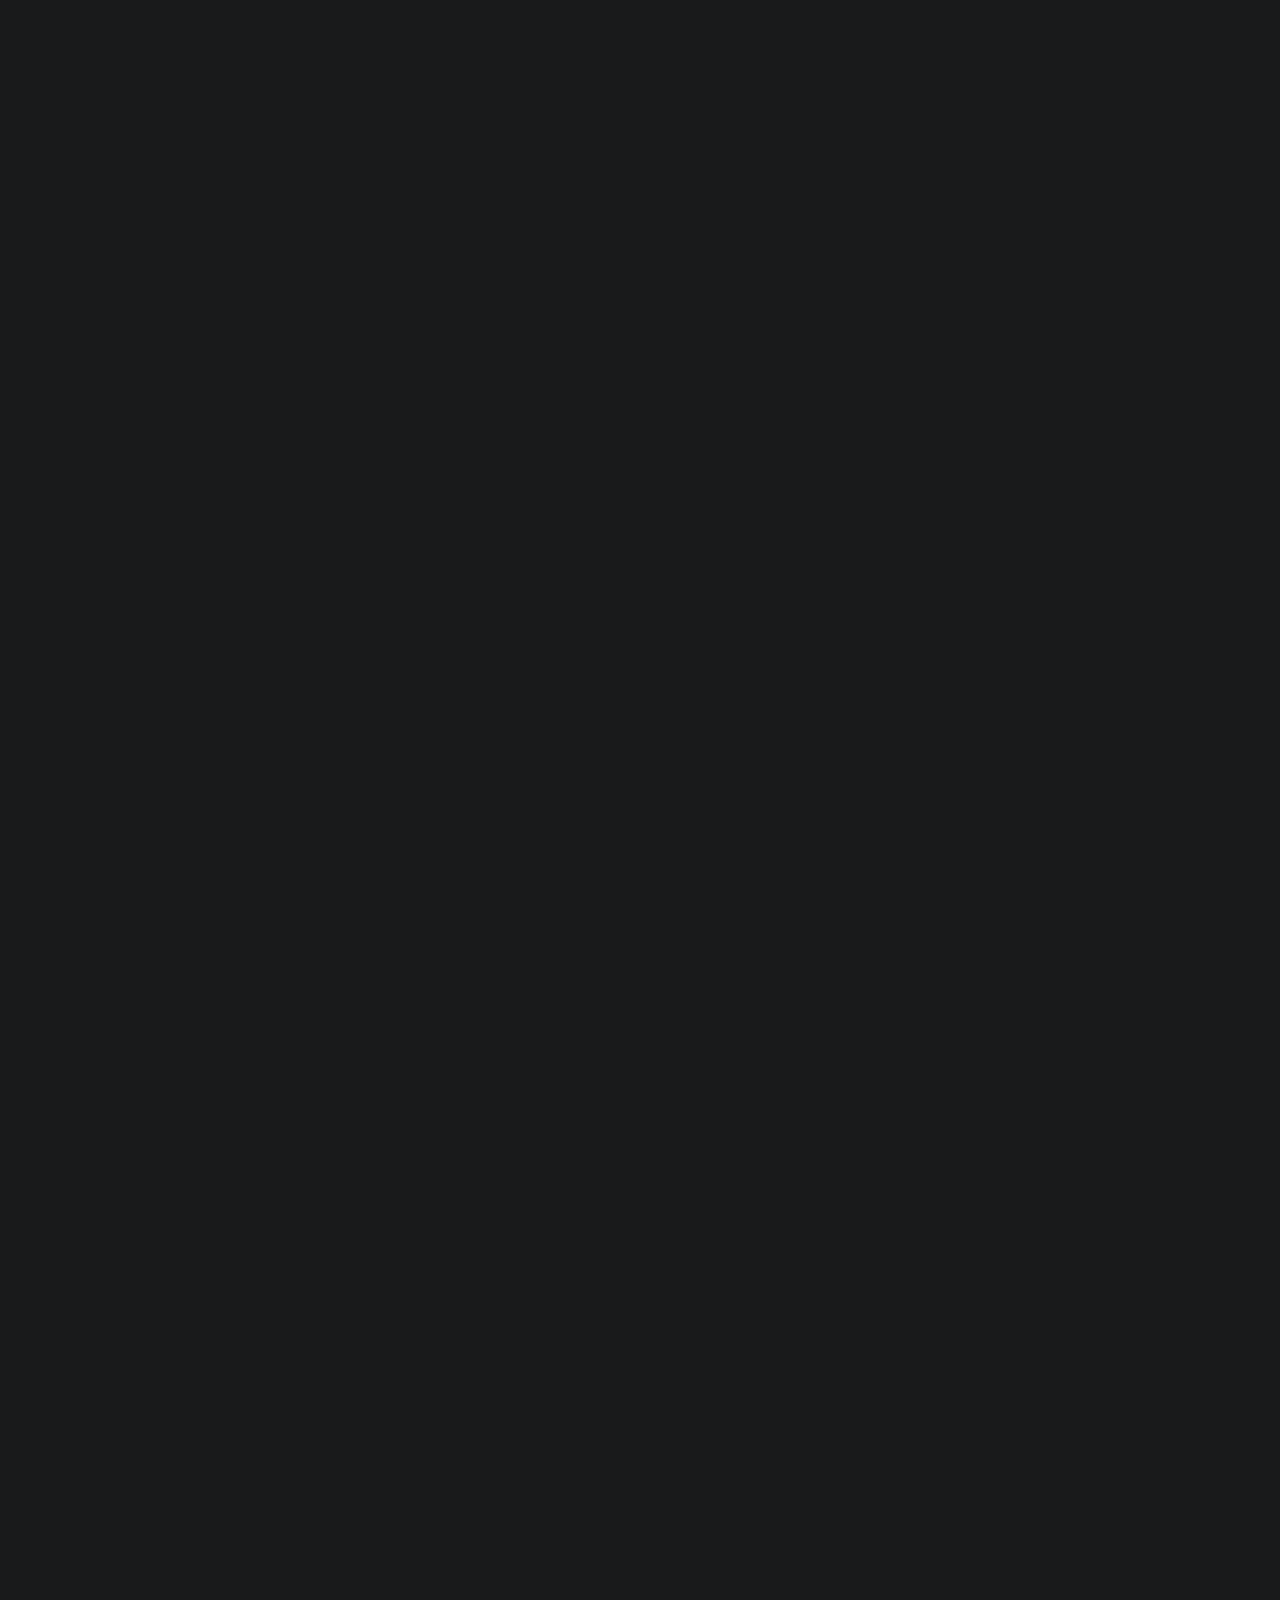
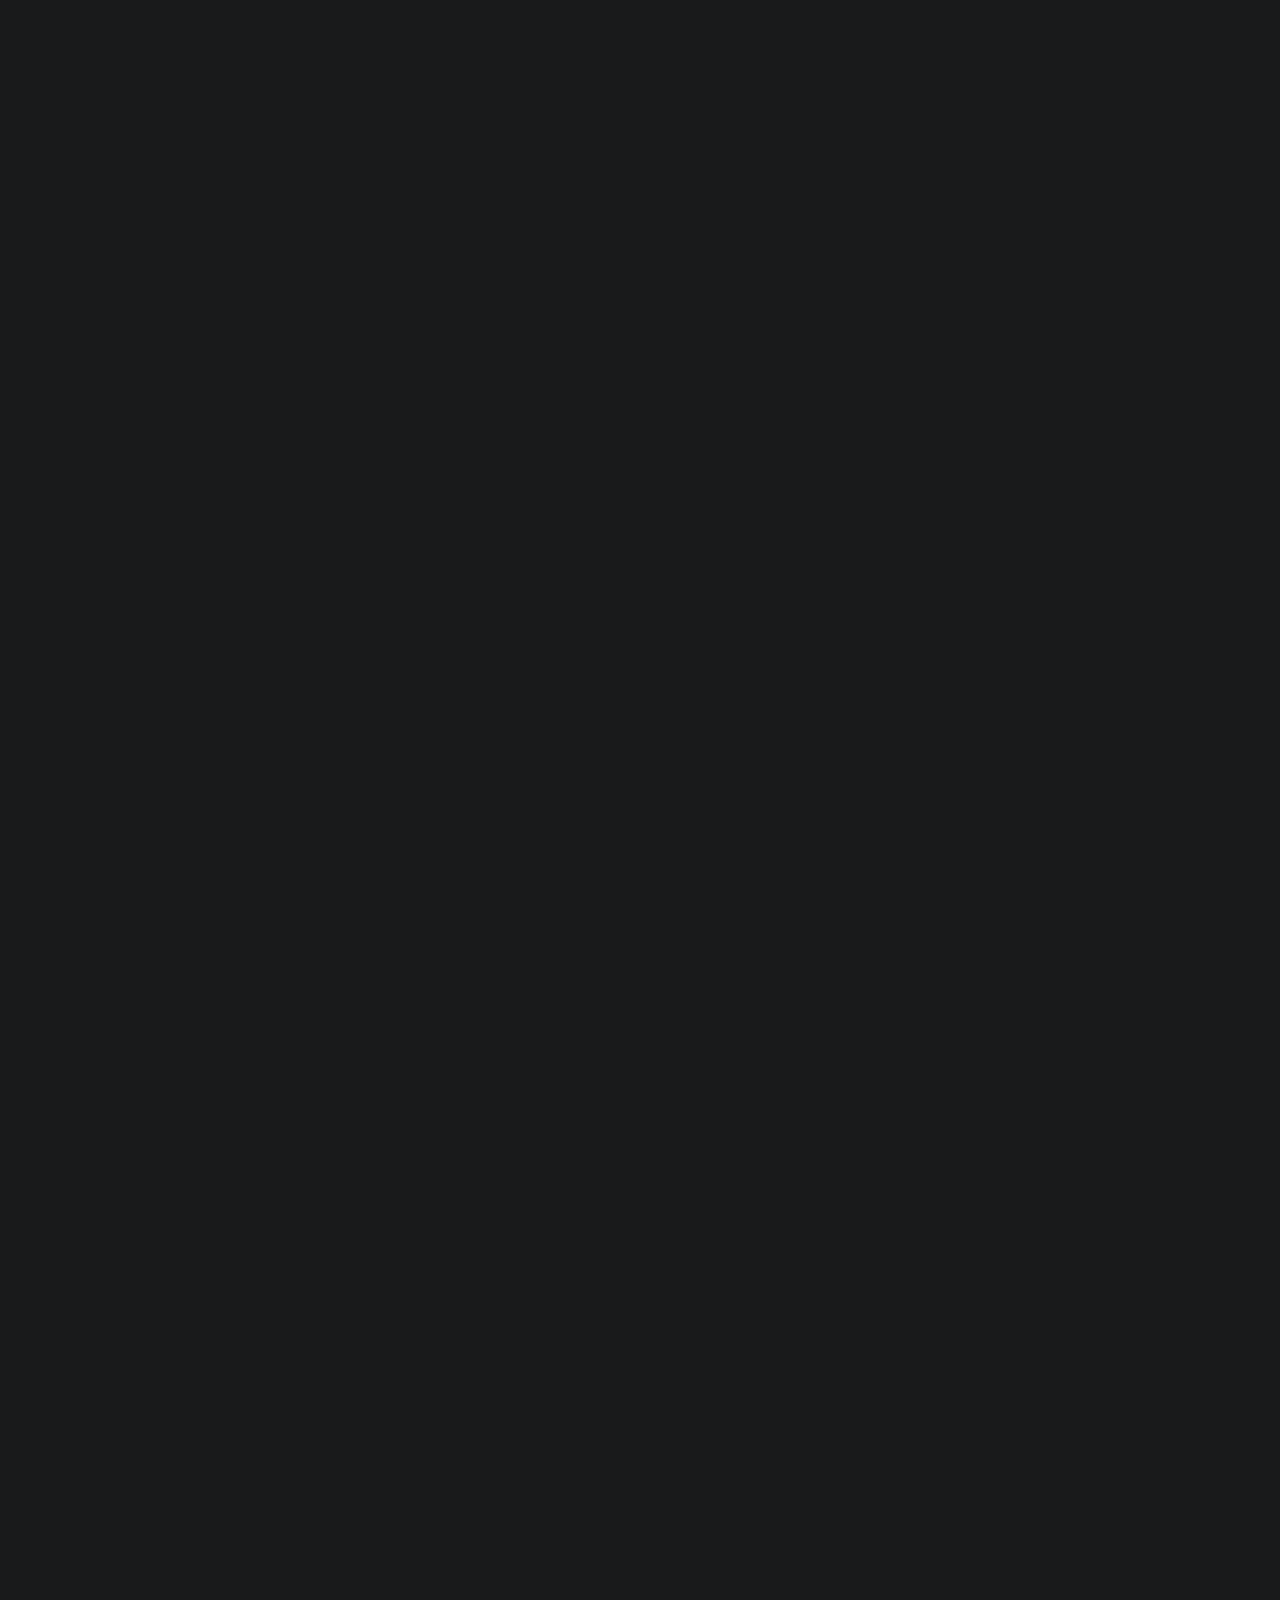
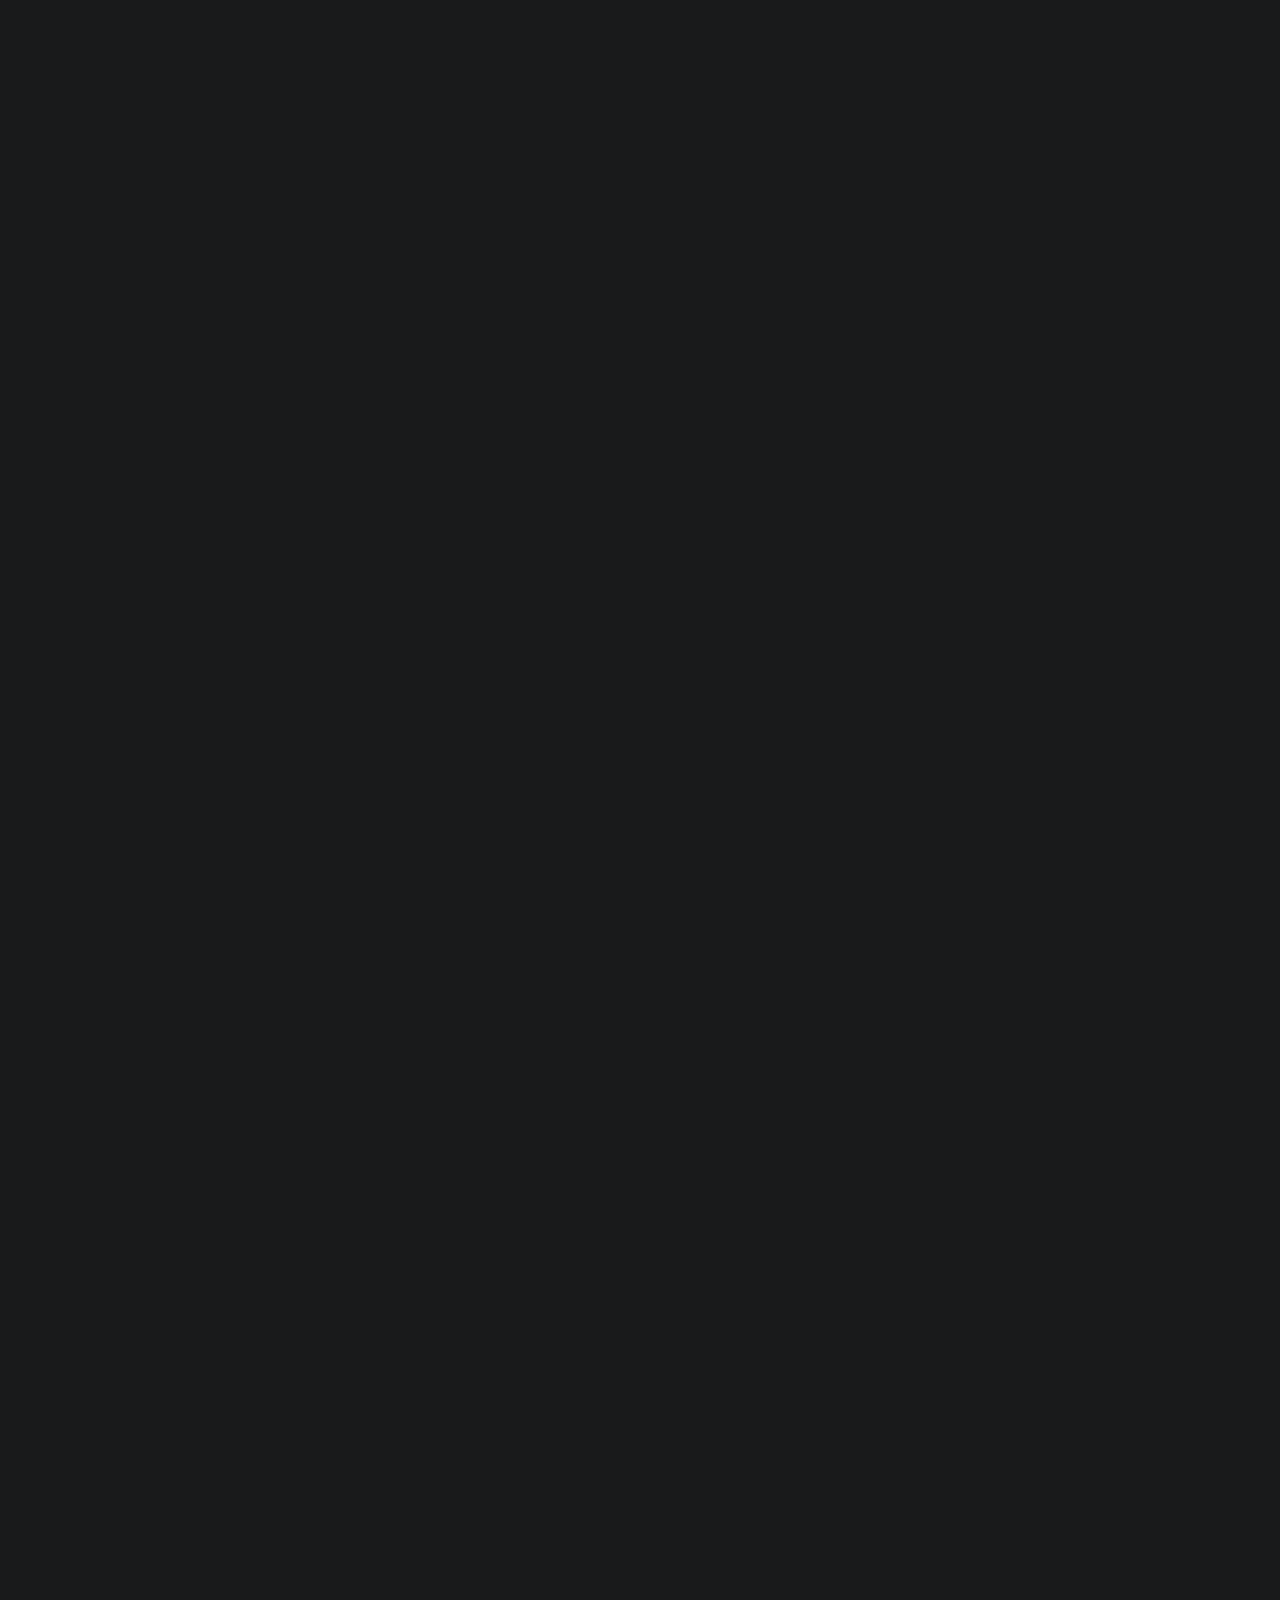
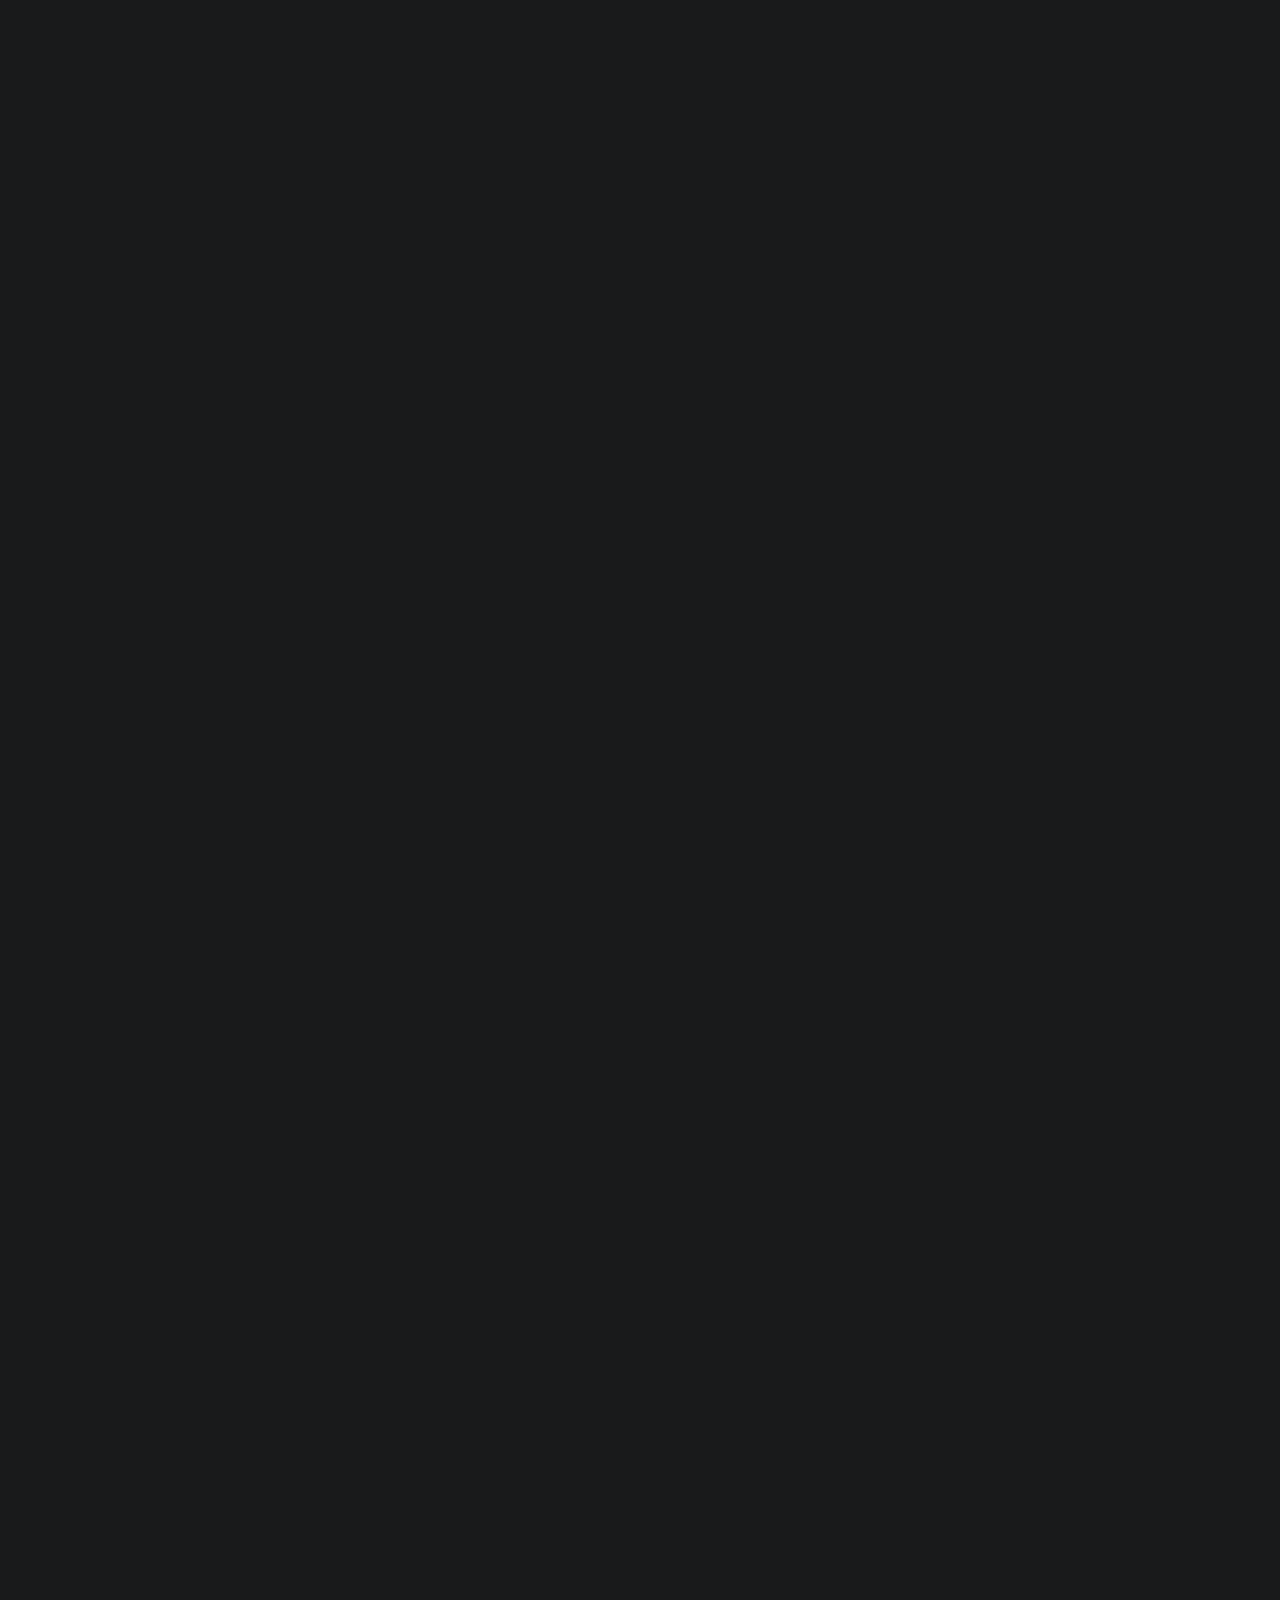
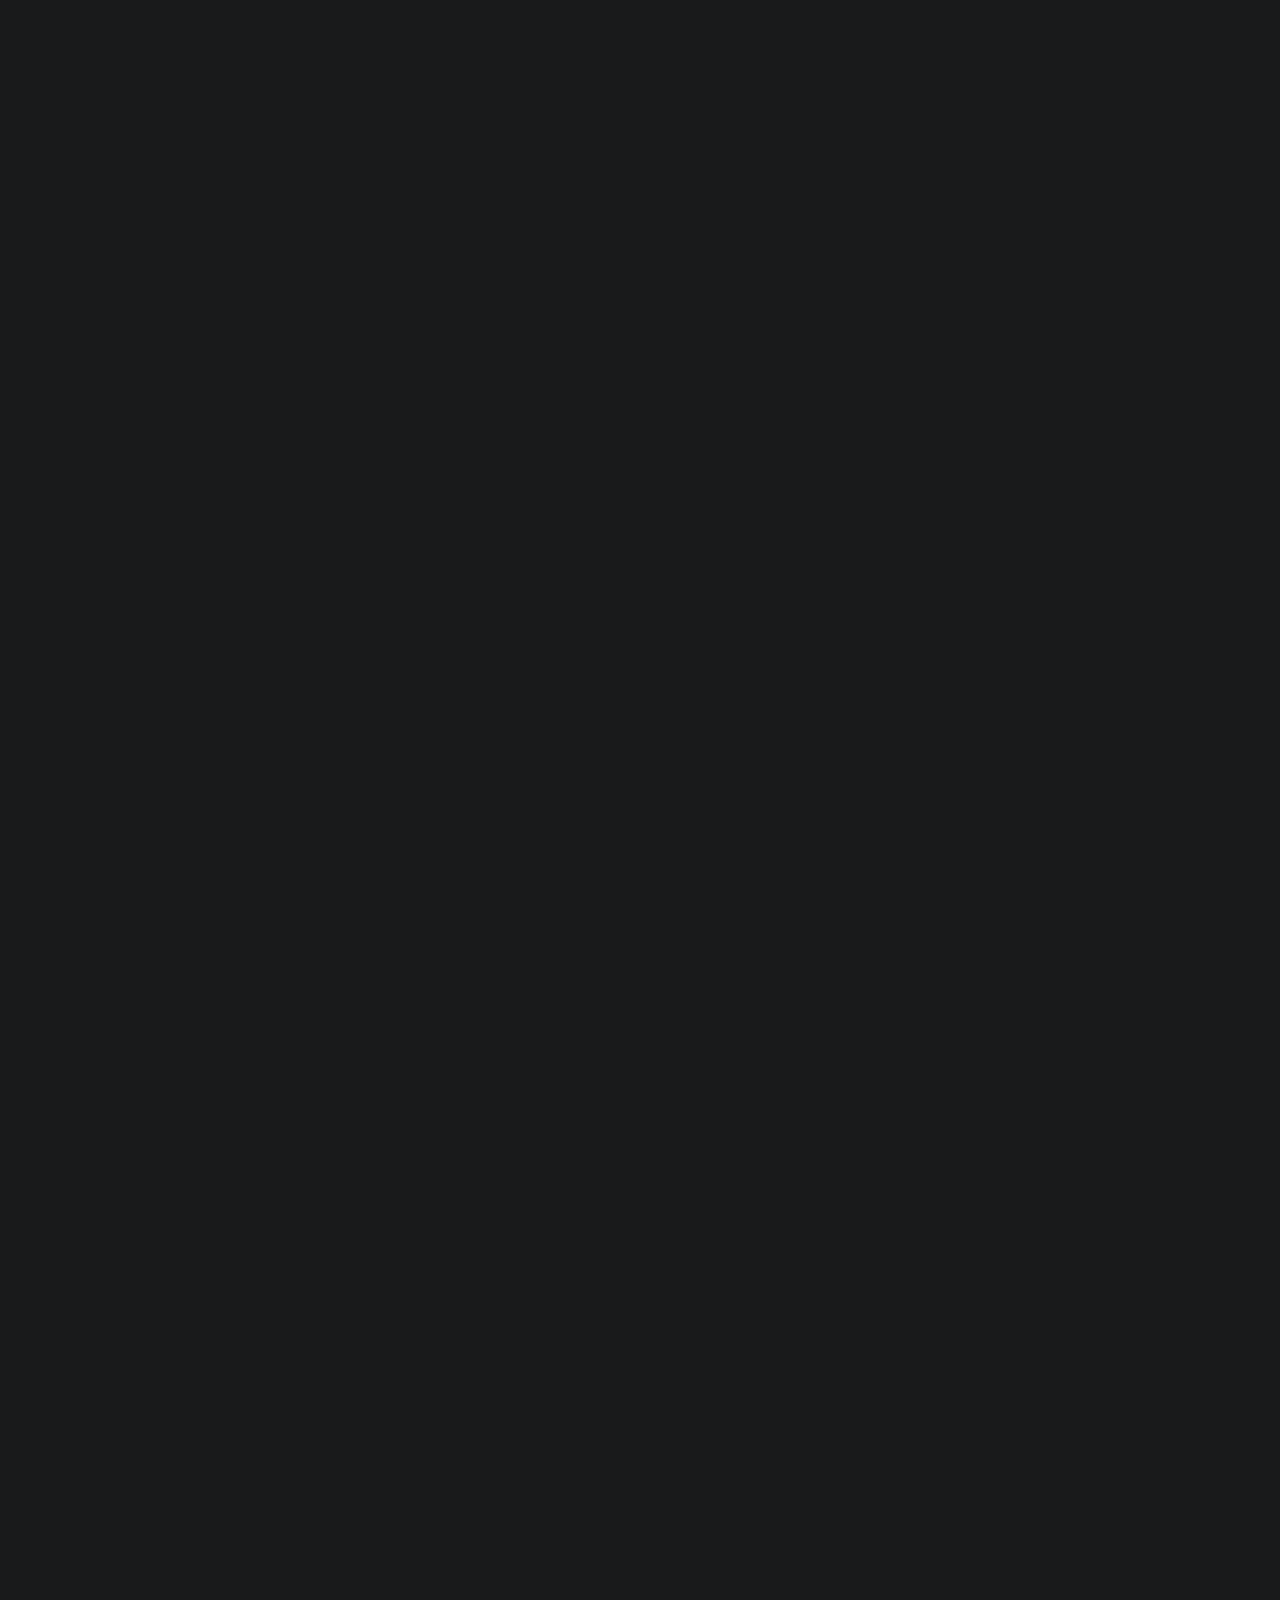
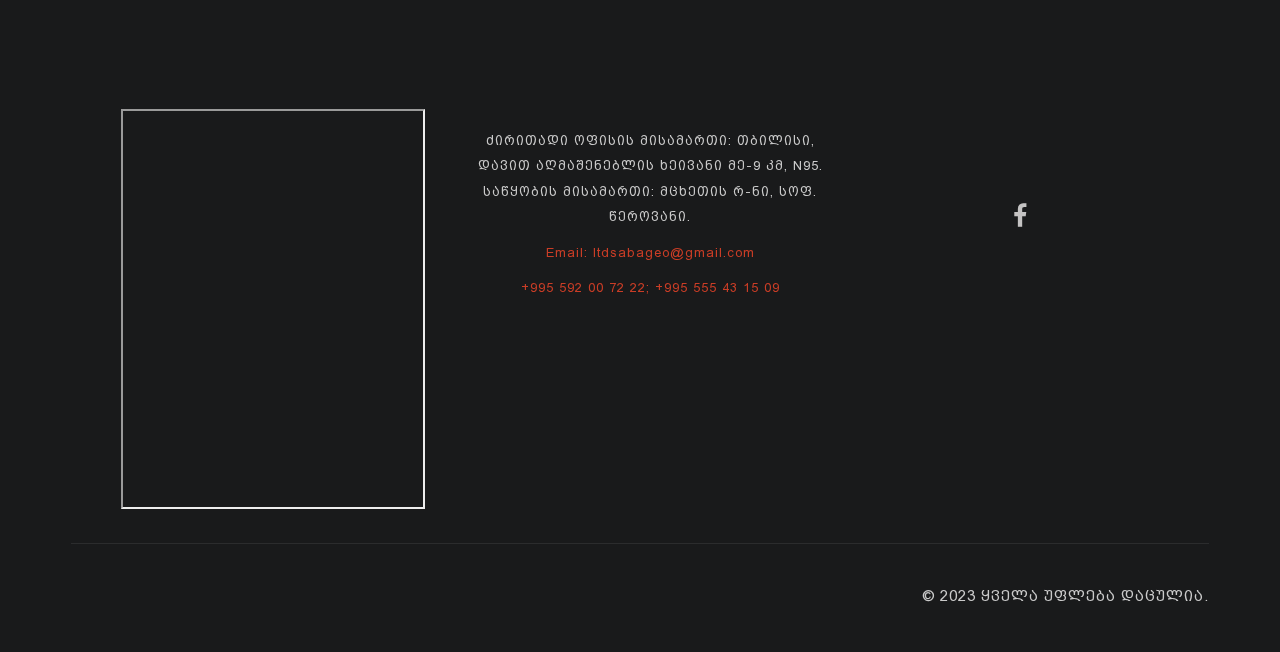
==== commit a6c21c23: "laa" ====
--- a/index.html
+++ b/index.html
@@ -177,7 +177,7 @@
 
 <hr style="height:2px;border-width:0;color:#98989f;background-color:#020202">
 <section class="about-area section-padding" id="about" style="background: rgb(2,1,1);
-background: linear-gradient(90deg, rgb(255,255,255) 0%, rgb(126,145,139) 40%, rgb(255,255,255) 100%); height: 800px">
+background: linear-gradient(90deg, rgb(203,197,197) 0%, rgb(255,255,255) 40%, rgb(203,197,197) 100%); height: 800px">
     <div class="container wow fadeIn">
         <div class="row" style="margin-top: -72px;">
             <div class="col-md-12 col-lg-12 col-sm-12 col-xs-12">
@@ -535,7 +535,7 @@
                         <img src="img/akyol bw.png" alt="">
                         <div class="member-social-bookmark">
                             <ul>
-                                <li><a href="#"><i class="fa fa-facebook"></i></a></li>
+                                <li><a href="https://en.akyol.net/industrial-materials-group/"> </a></li>
                             </ul>
                         </div>
                     </div>
@@ -548,7 +548,7 @@
                         <img src="img/emf bw.png" alt="">
                         <div class="member-social-bookmark">
                             <ul>
-                                <li><a href="#"><i class="fa fa-facebook"></i></a></li>
+                                <li><a href="https://emffren.com.tr/en/products"> </a></li>
                             </ul>
                         </div>
                     </div>
@@ -562,7 +562,7 @@
                         <img src="img/endustriyel bw.png" alt="">
                         <div class="member-social-bookmark">
                             <ul>
-                                <li><a href="#"><i class="fa fa-facebook"></i></a></li>
+                                <li><a href="https://endustriyel.com/electronic-products-k"> </a></li>
                             </ul>
                         </div>
                     </div>
@@ -575,7 +575,7 @@
                         <img src="img/gamak bw.png" alt="">
                         <div class="member-social-bookmark">
                             <ul>
-                                <li><a href="#"><i class="fa fa-facebook"></i></a></li>
+                                <li><a href="https://www.gamak.com/en/low-voltage-motors"> </a></li>
                             </ul>
                         </div>
                     </div>
@@ -589,7 +589,7 @@
                         <img src="img/nietz bw.png" alt="">
                         <div class="member-social-bookmark">
                             <ul>
-                                <li><a href="#"><i class="fa fa-facebook"></i></a></li>
+                                <li><a href="http://www.nietz.cn/English/Products/"> </a></li>
                             </ul>
                         </div>
                     </div>
@@ -603,7 +603,7 @@
                         <img src="img/ozen kompresor bw.png" alt="">
                         <div class="member-social-bookmark">
                             <ul>
-                                <li><a href="#"><i class="fa fa-facebook"></i></a></li>
+                                <li><a href="https://ozenkompresor.com.tr/en/"> </a></li>
                             </ul>
                         </div>
                     </div>
@@ -617,7 +617,7 @@
                         <img src="img/trio generator bw.png" alt="">
                         <div class="member-social-bookmark">
                             <ul>
-                                <li><a href="#"><i class="fa fa-facebook"></i></a></li>
+                                <li><a href="http://www.triogenerator.com/products"> </a></li>
                             </ul>
                         </div>
                     </div>
@@ -632,7 +632,7 @@
                         <img src="img/xinje bw.png" alt="">
                         <div class="member-social-bookmark">
                             <ul>
-                                <li><a href="#"><i class="fa fa-facebook"></i></a></li>
+                                <li><a href="https://en.xinje.com/"> </a></li>
                             </ul>
                         </div>
                     </div>
@@ -646,7 +646,7 @@
                         <img src="img/yilmaz bw.png" alt="">
                         <div class="member-social-bookmark">
                             <ul>
-                                <li><a href="#"><i class="fa fa-facebook"></i></a></li>
+                                <li><a href="https://www.yr.com.tr/urunler"></a></li>
                             </ul>
                         </div>
                     </div>
@@ -660,7 +660,7 @@
                         <img src="img/taiho bw.png" alt="">
                         <div class="member-social-bookmark">
                             <ul>
-                                <li><a href="#"><i class="fa fa-facebook"></i></a></li>
+                                <li><a href="http://en.chinataiho.com/info.php?class_id=102"> </a></li>
                             </ul>
                         </div>
                     </div>
@@ -674,7 +674,7 @@
                         <img src="img/sempa (aricvlis fers).png" alt="">
                         <div class="member-social-bookmark">
                             <ul>
-                                <li><a href="#"><i class="fa fa-facebook"></i></a></li>
+                                <li><a href="https://www.sempapompa.com/pump-technologies"> </a></li>
                             </ul>
                         </div>
                     </div>
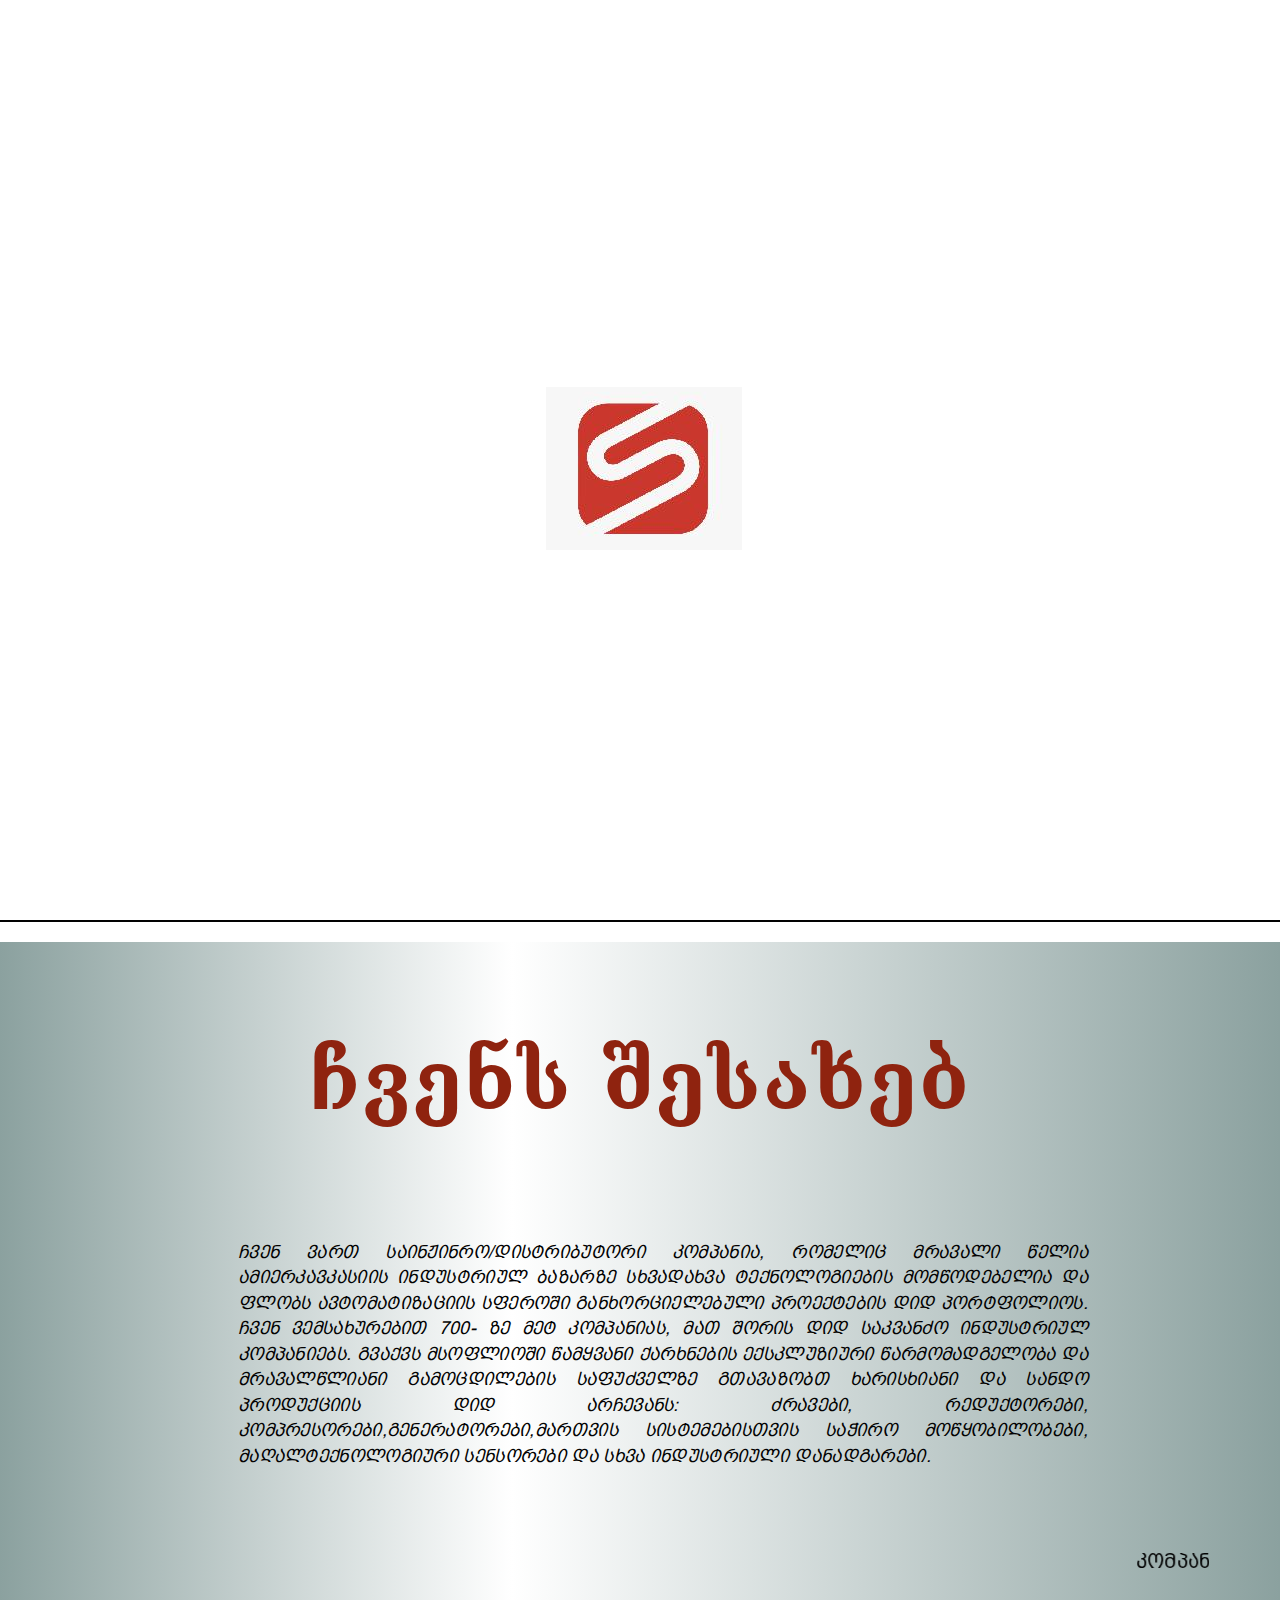
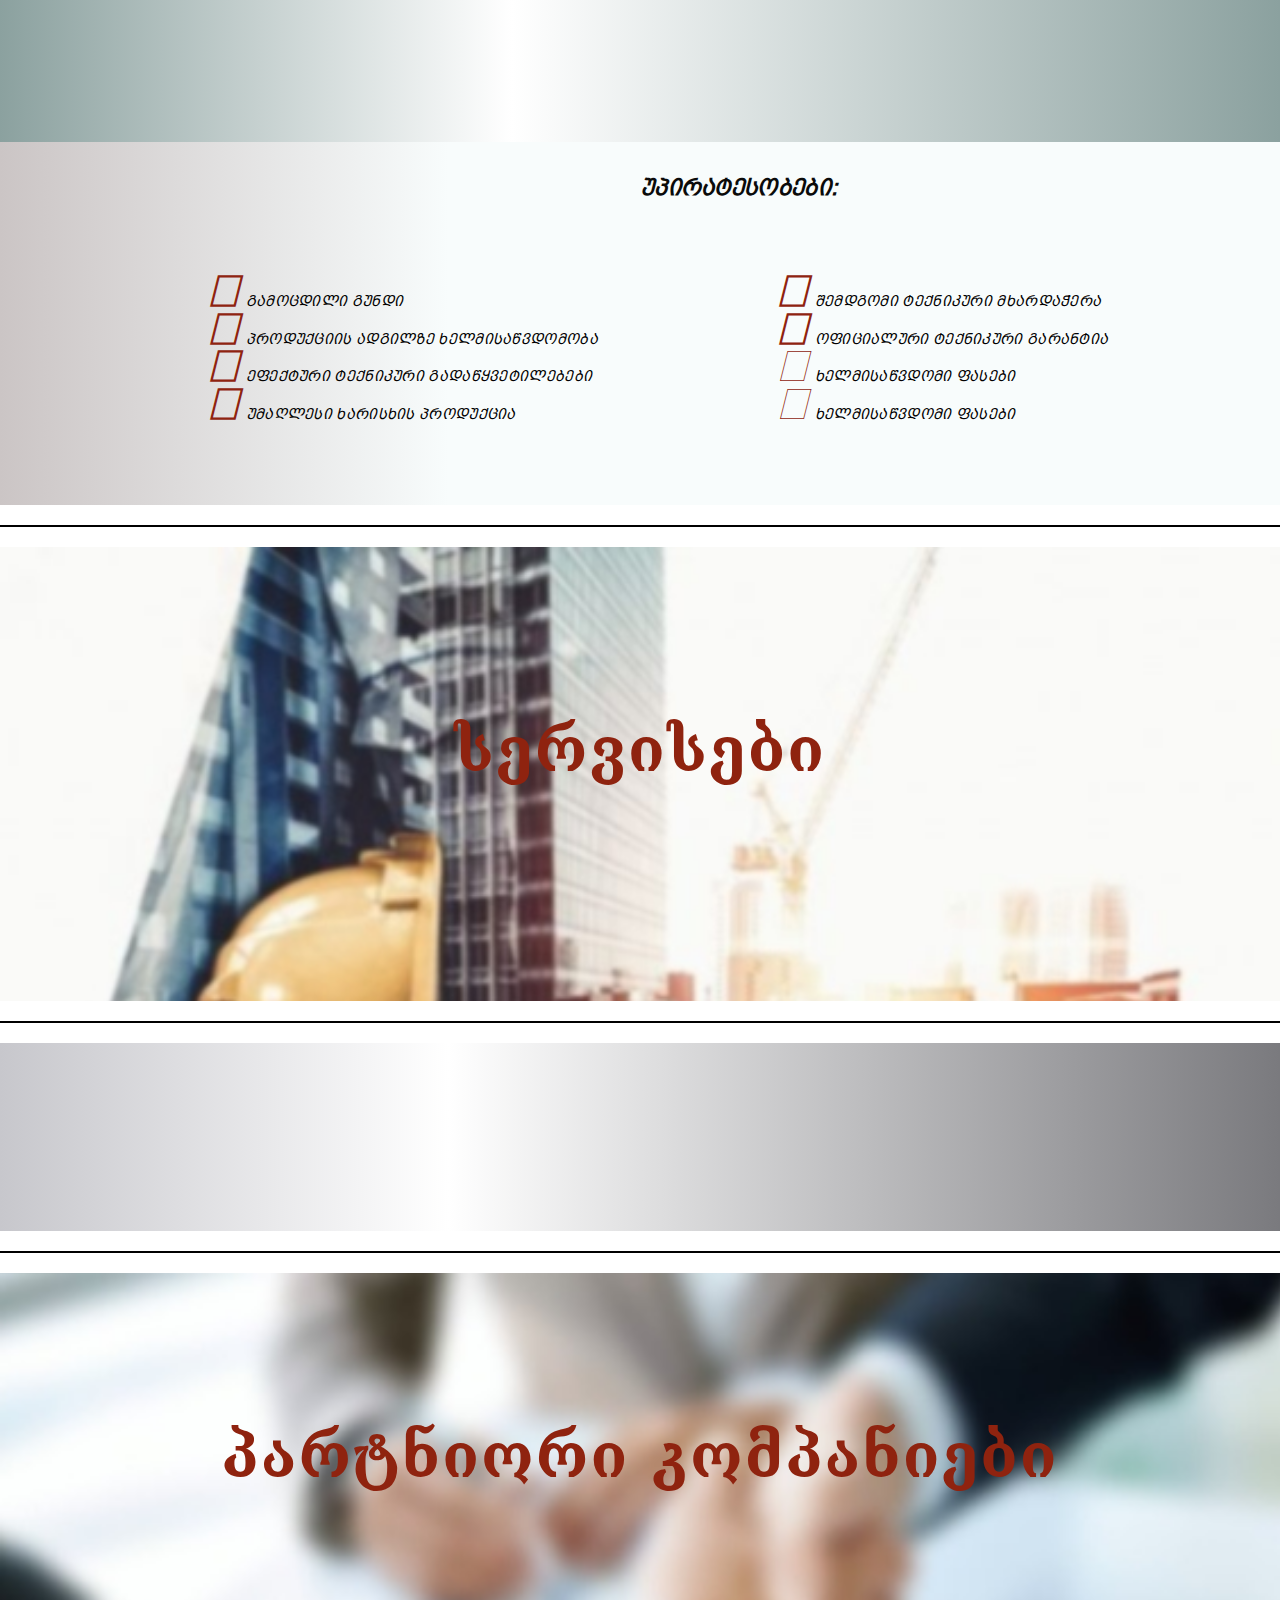
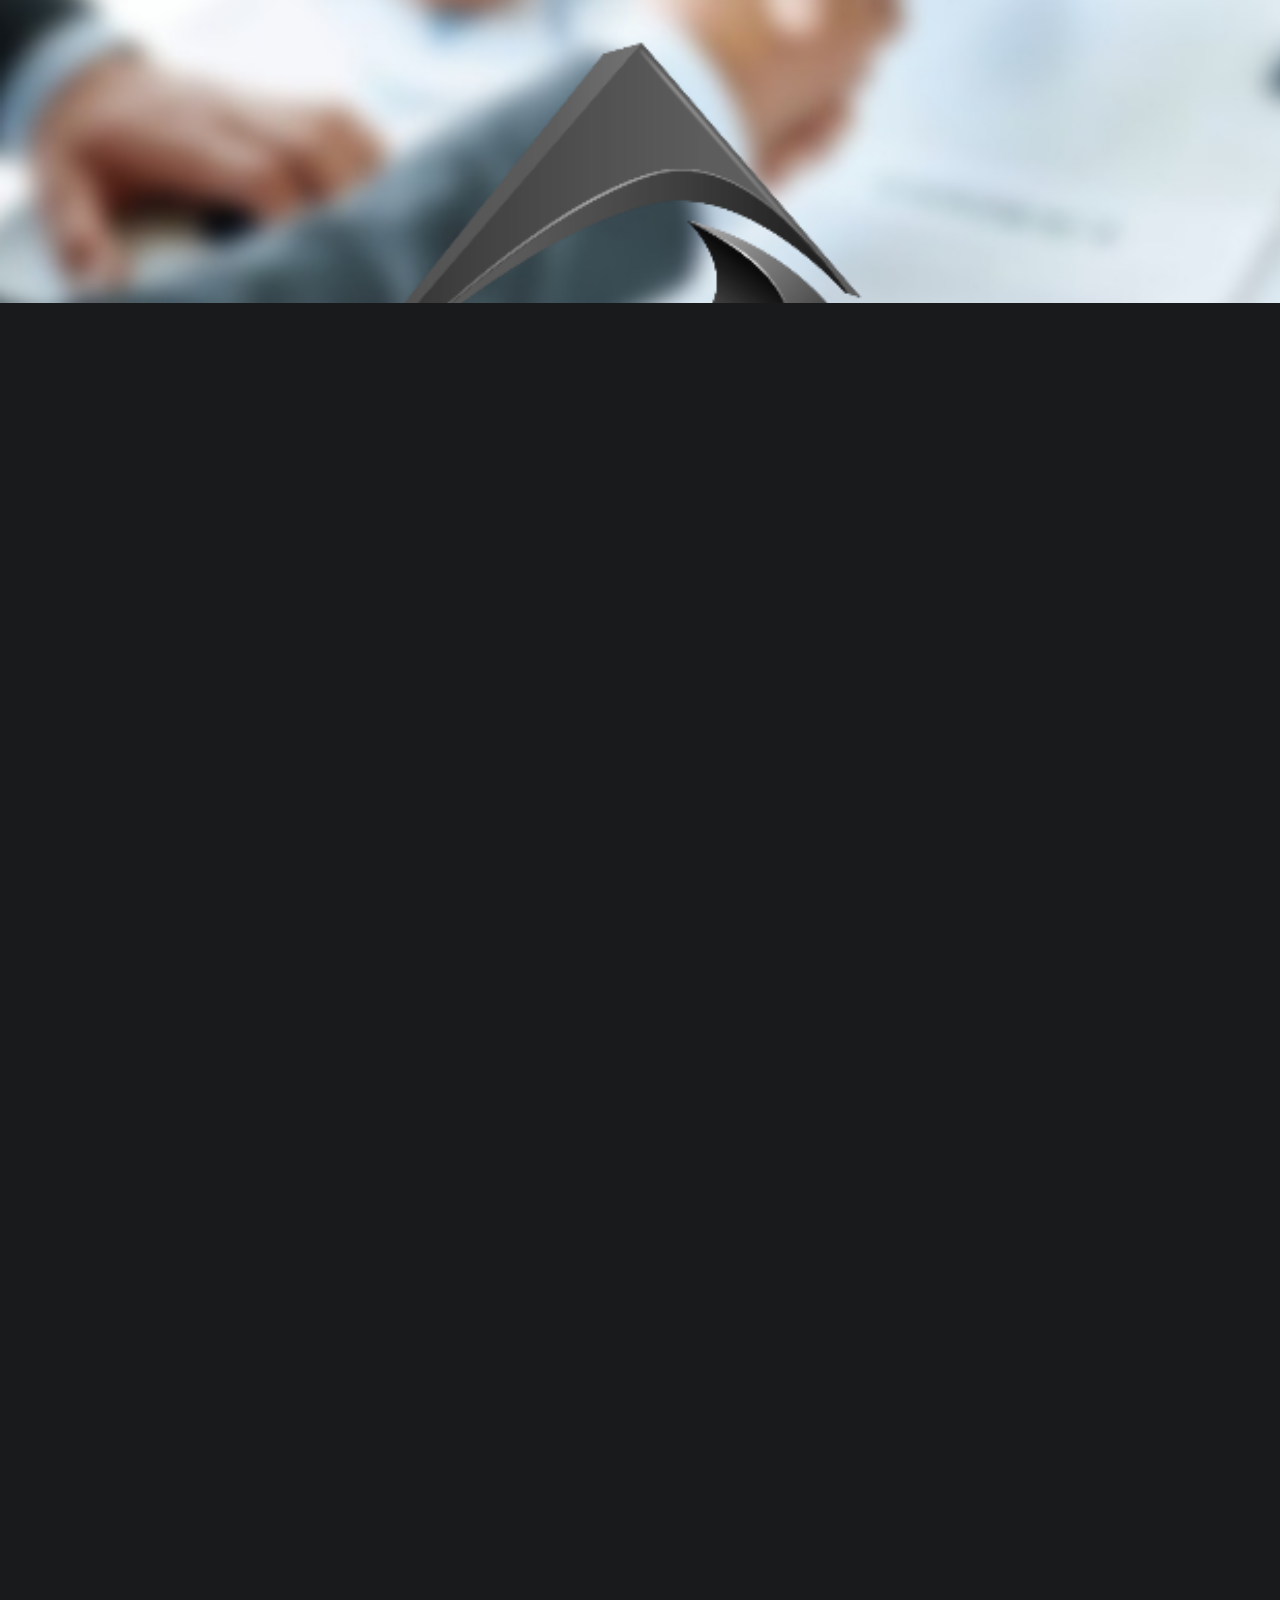
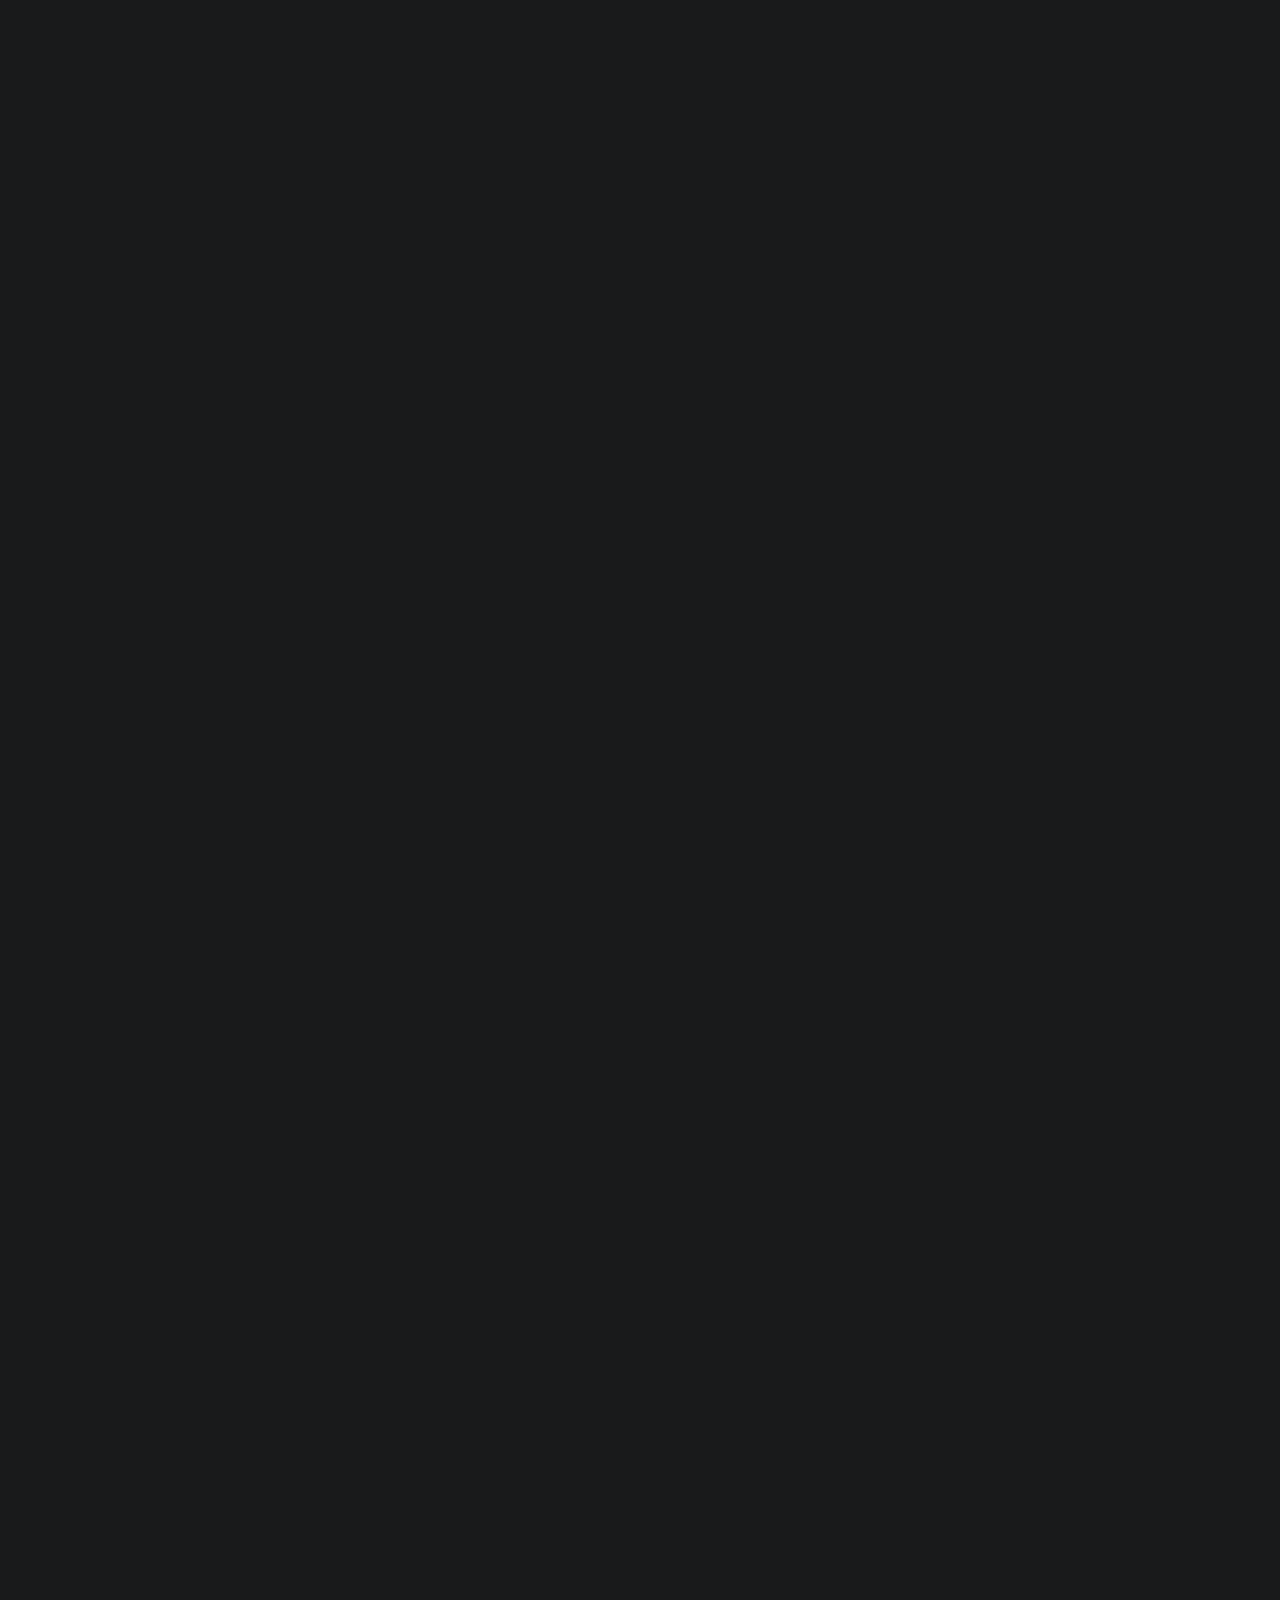
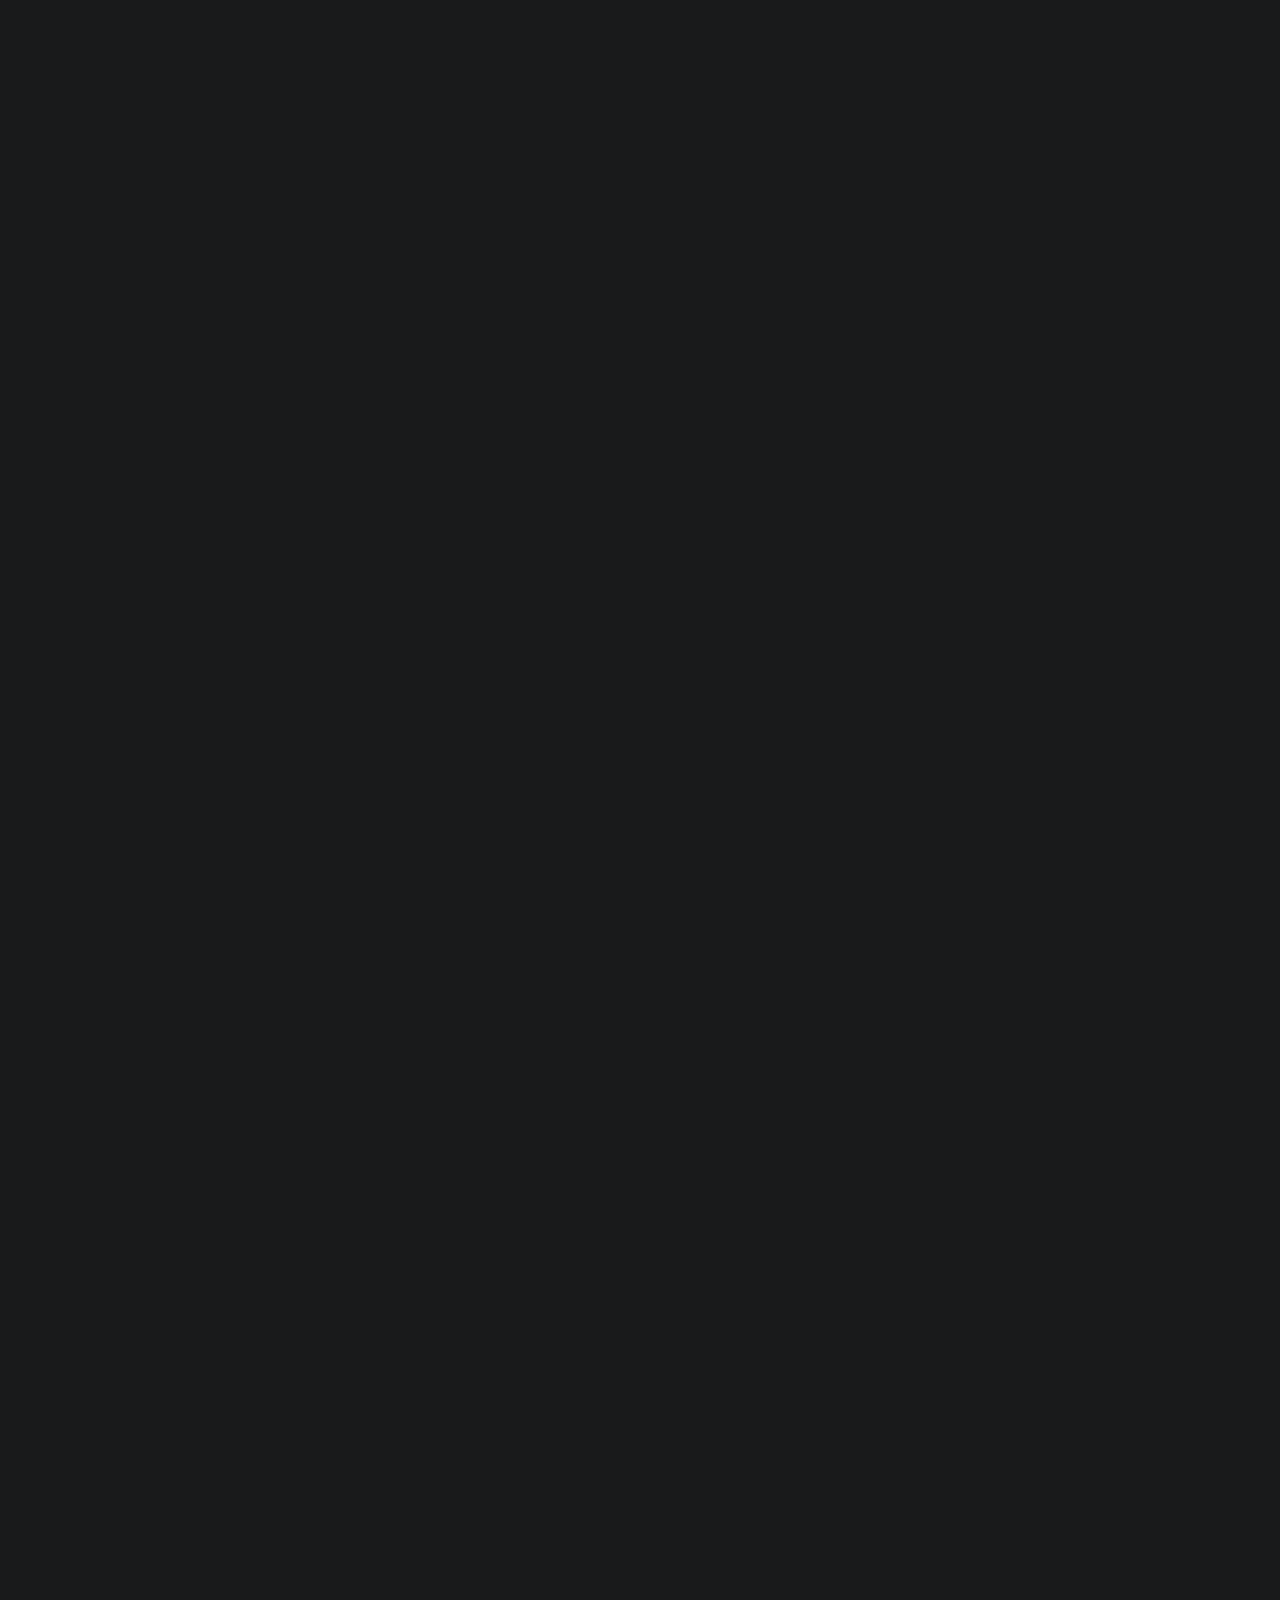
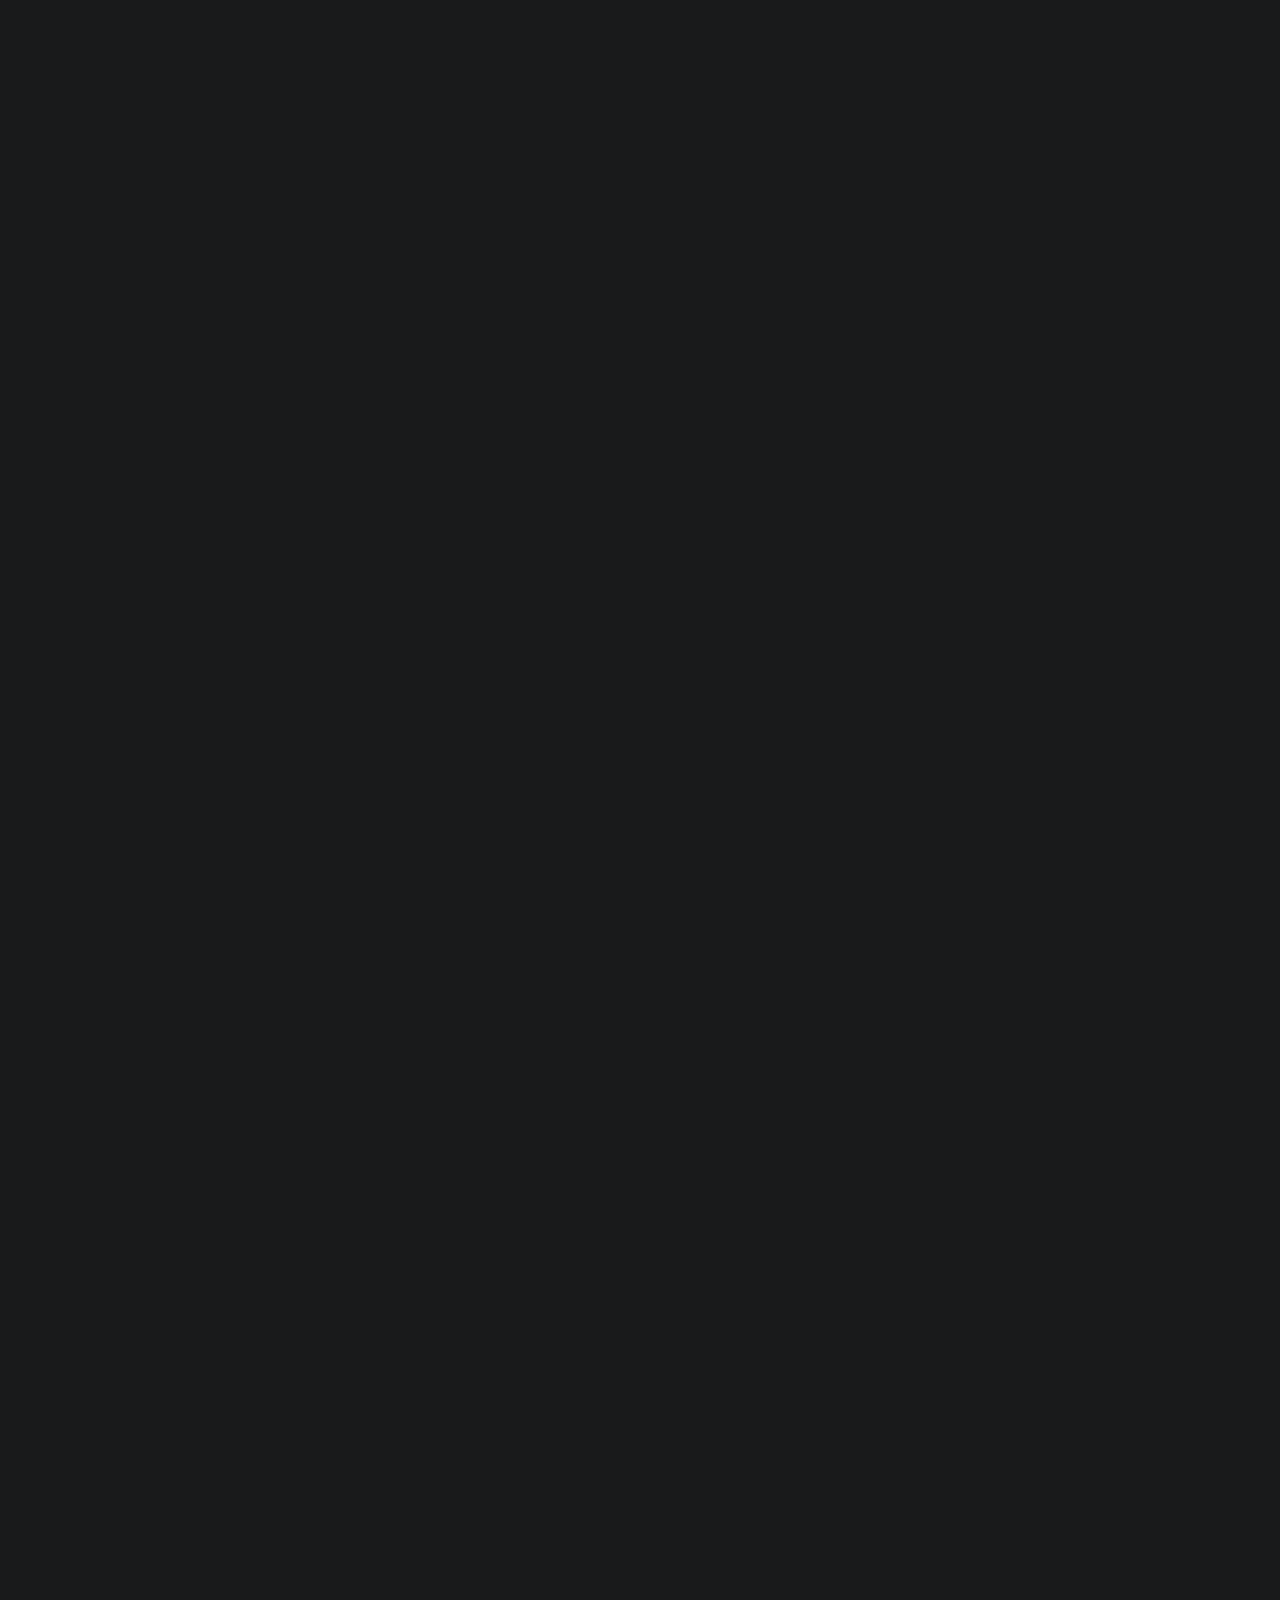
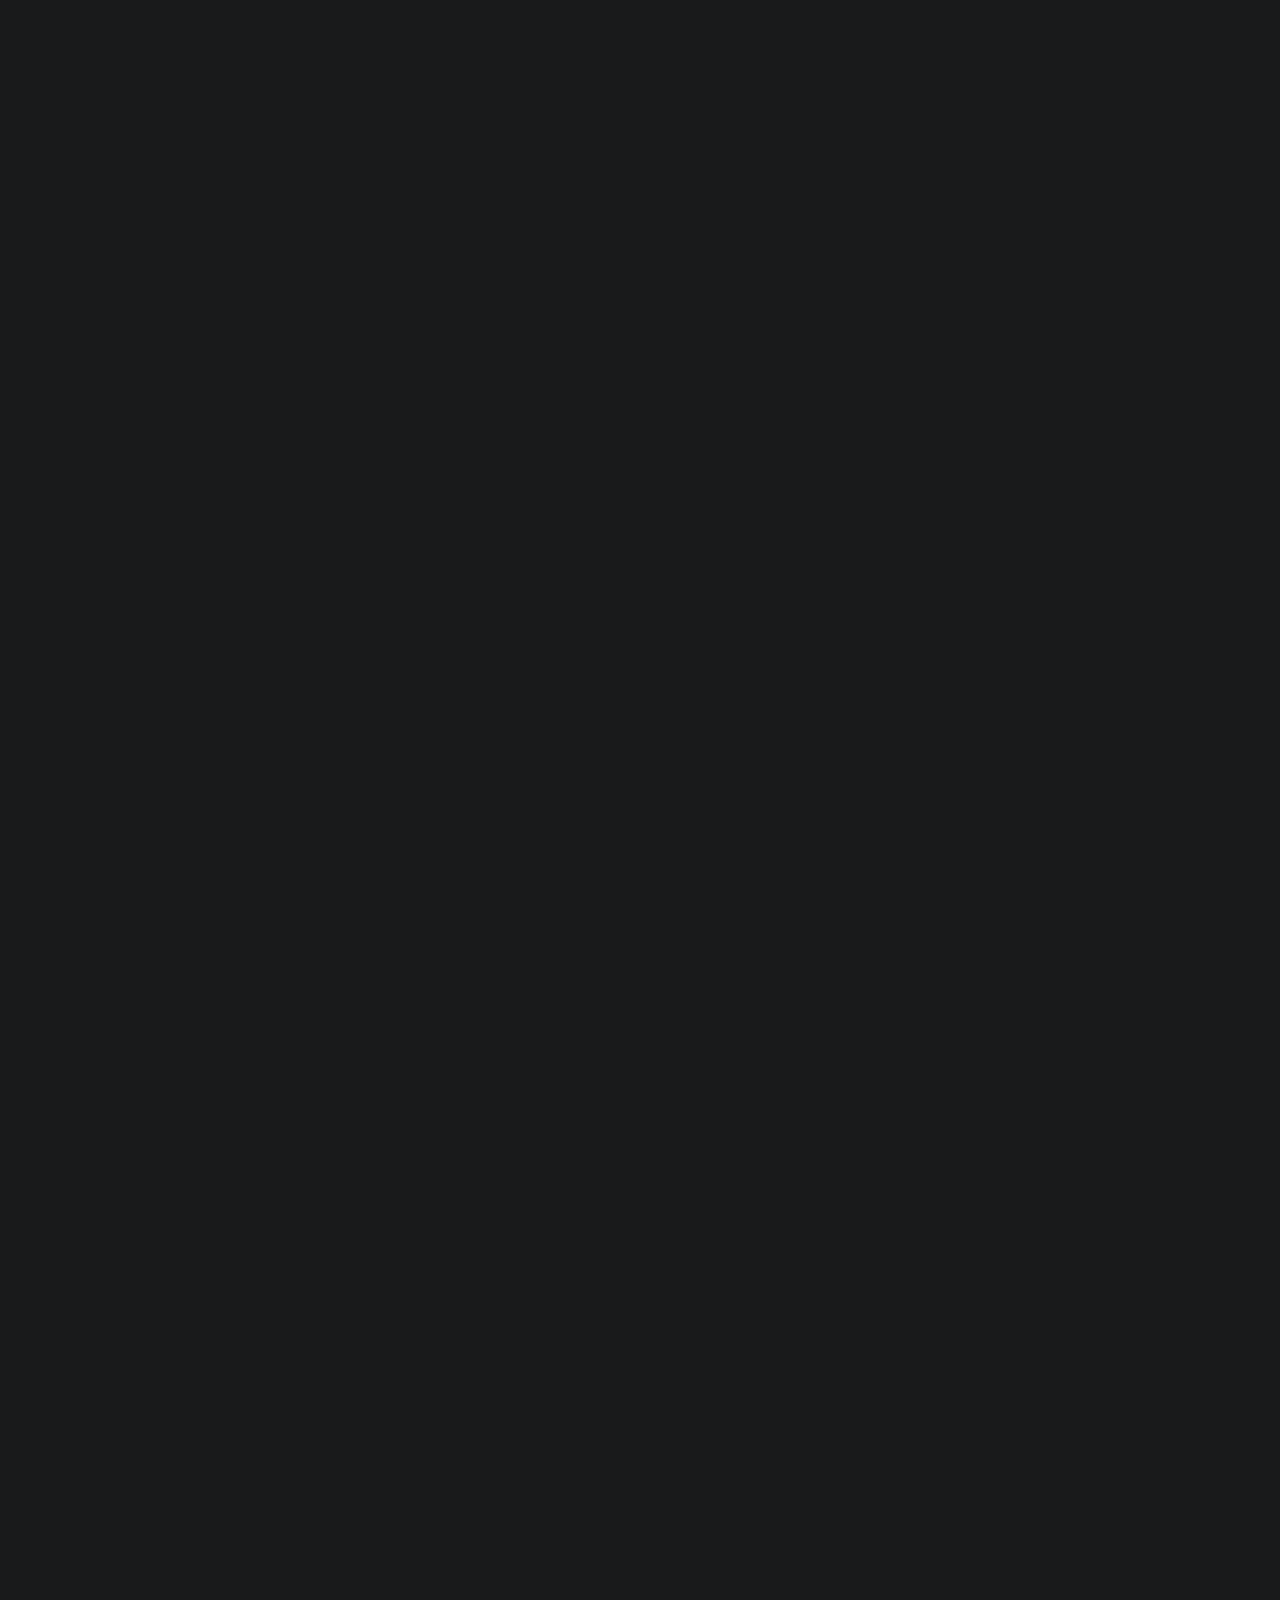
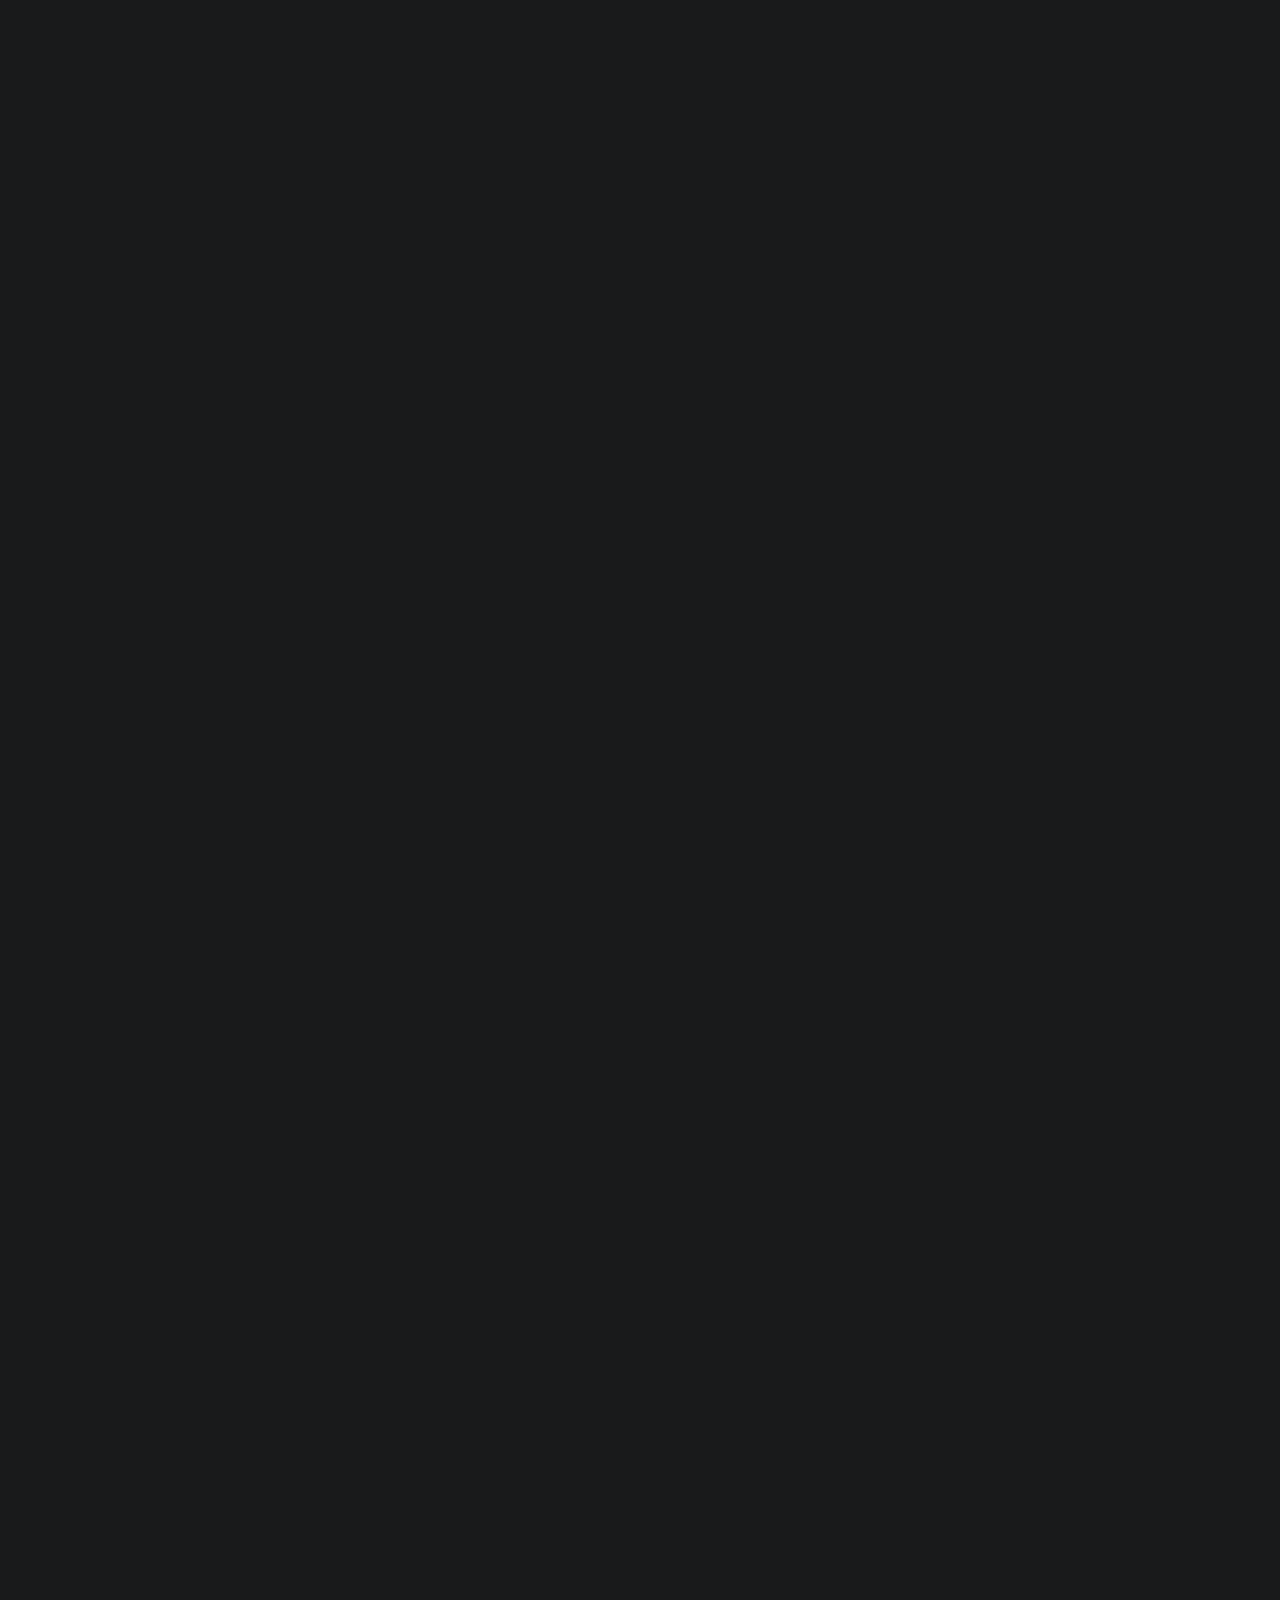
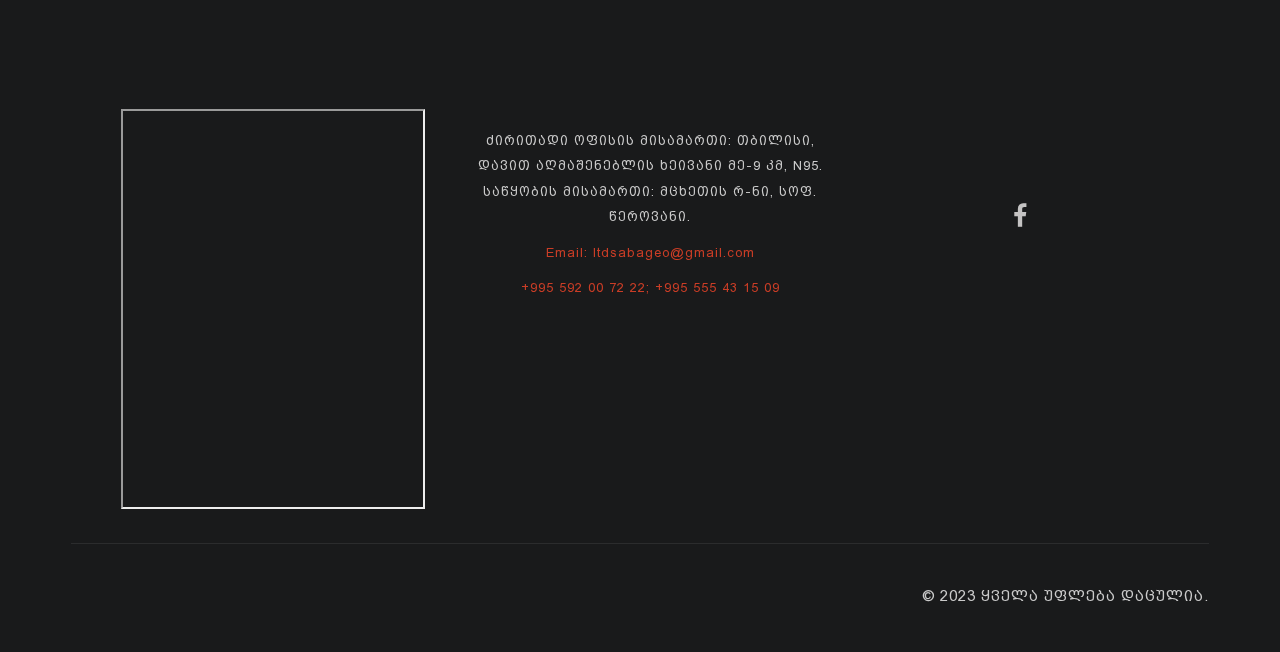
==== commit 294c7303: "hi" ====
--- a/index.html
+++ b/index.html
@@ -177,7 +177,7 @@
 
 <hr style="height:2px;border-width:0;color:#98989f;background-color:#020202">
 <section class="about-area section-padding" id="about" style="background: rgb(2,1,1);
-background: linear-gradient(90deg, rgb(203,197,197) 0%, rgb(255,255,255) 40%, rgb(203,197,197) 100%); height: 800px">
+background: linear-gradient(90deg, rgb(139,161,159) 0%, rgb(255,255,255) 40%, rgb(139,161,159) 100%); height: 800px">
     <div class="container wow fadeIn">
         <div class="row" style="margin-top: -72px;">
             <div class="col-md-12 col-lg-12 col-sm-12 col-xs-12">
@@ -228,22 +228,22 @@
             <div class="newspaper">
                 <div class="right-about-content">
                     <p style="color: #020101"><em>
-                        <strong> <i class='fas fa-check-circle' style='font-size:48px;color:#020202'></i></strong>
+                        <strong> <i class='fas fa-check-circle' style='font-size:48px;color:#8f230f'></i></strong>
                         გამოცდილი გუნდი <br>
-                        <strong> <i class='fas fa-check-circle' style='font-size:48px;color:#020202'></i></strong>
+                        <strong> <i class='fas fa-check-circle' style='font-size:48px;color:#8f230f'></i></strong>
                         პროდუქციის ადგილზე ხელმისაწვდომობა <br>
-                        <strong> <i class='fas fa-check-circle' style='font-size:48px;color:#020202'></i></strong> ეფექტური
+                        <strong> <i class='fas fa-check-circle' style='font-size:48px;color:#8f230f'></i></strong> ეფექტური
                         ტექნიკური გადაწყვეტილებები <br>
-                        <strong> <i class='fas fa-check-circle' style='font-size:48px;color:#020202'></i></strong> უმაღლესი
+                        <strong> <i class='fas fa-check-circle' style='font-size:48px;color:#8f230f'></i></strong> უმაღლესი
                         ხარისხის პროდუქცია<br>
-                        <strong> <i class='fas fa-check-circle' style='font-size:48px;color:#020202'></i></strong> შემდგომი
+                        <strong> <i class='fas fa-check-circle' style='font-size:48px;color:#8f230f'></i></strong> შემდგომი
                         ტექნიკური მხარდაჭერა<br>
-                        <strong> <i class='fas fa-check-circle' style='font-size:48px;color:#020202'></i></strong>
+                        <strong> <i class='fas fa-check-circle' style='font-size:48px;color:#8f230f'></i></strong>
                         ოფიციალური ტექნიკური გარანტია<br>
 
-                        <i class='fas fa-check-circle' style='font-size:48px;color:#020202'></i></strong> ხელმისაწვდომი
+                        <i class='fas fa-check-circle' style='font-size:48px;color:#8f230f'></i></strong> ხელმისაწვდომი
                         ფასები<br>
-                        <i class='fas fa-check-circle' style='font-size:48px;color:#020202'></i></strong> ხელმისაწვდომი
+                        <i class='fas fa-check-circle' style='font-size:48px;color:#8f230f'></i></strong> ხელმისაწვდომი
                         ფასები<br></em>
                     </p>
                 </div>
--- a/css/style.css
+++ b/css/style.css
@@ -1932,7 +1932,7 @@
 }
 
 .layout_padding {
-    padding: 75px 0;
+    padding: 250px 0;
 }
 
 .layout_padding2 {
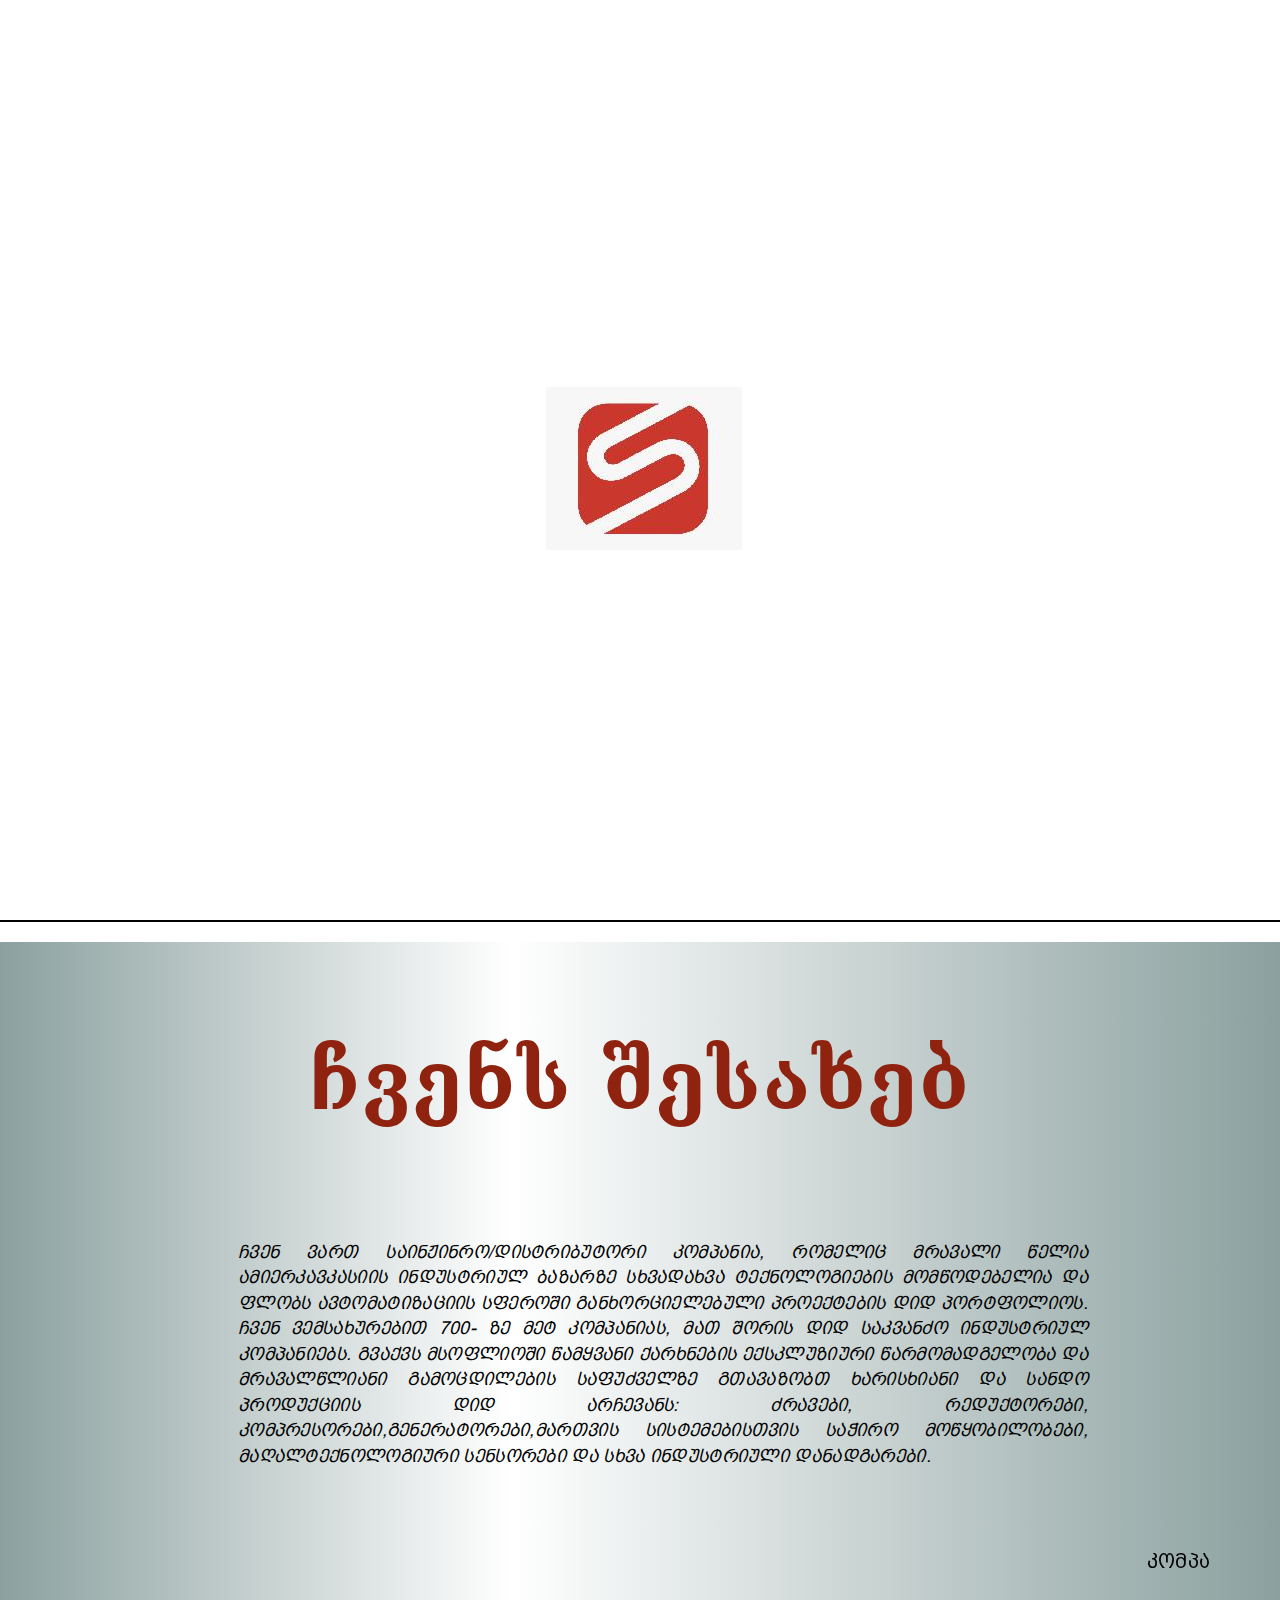
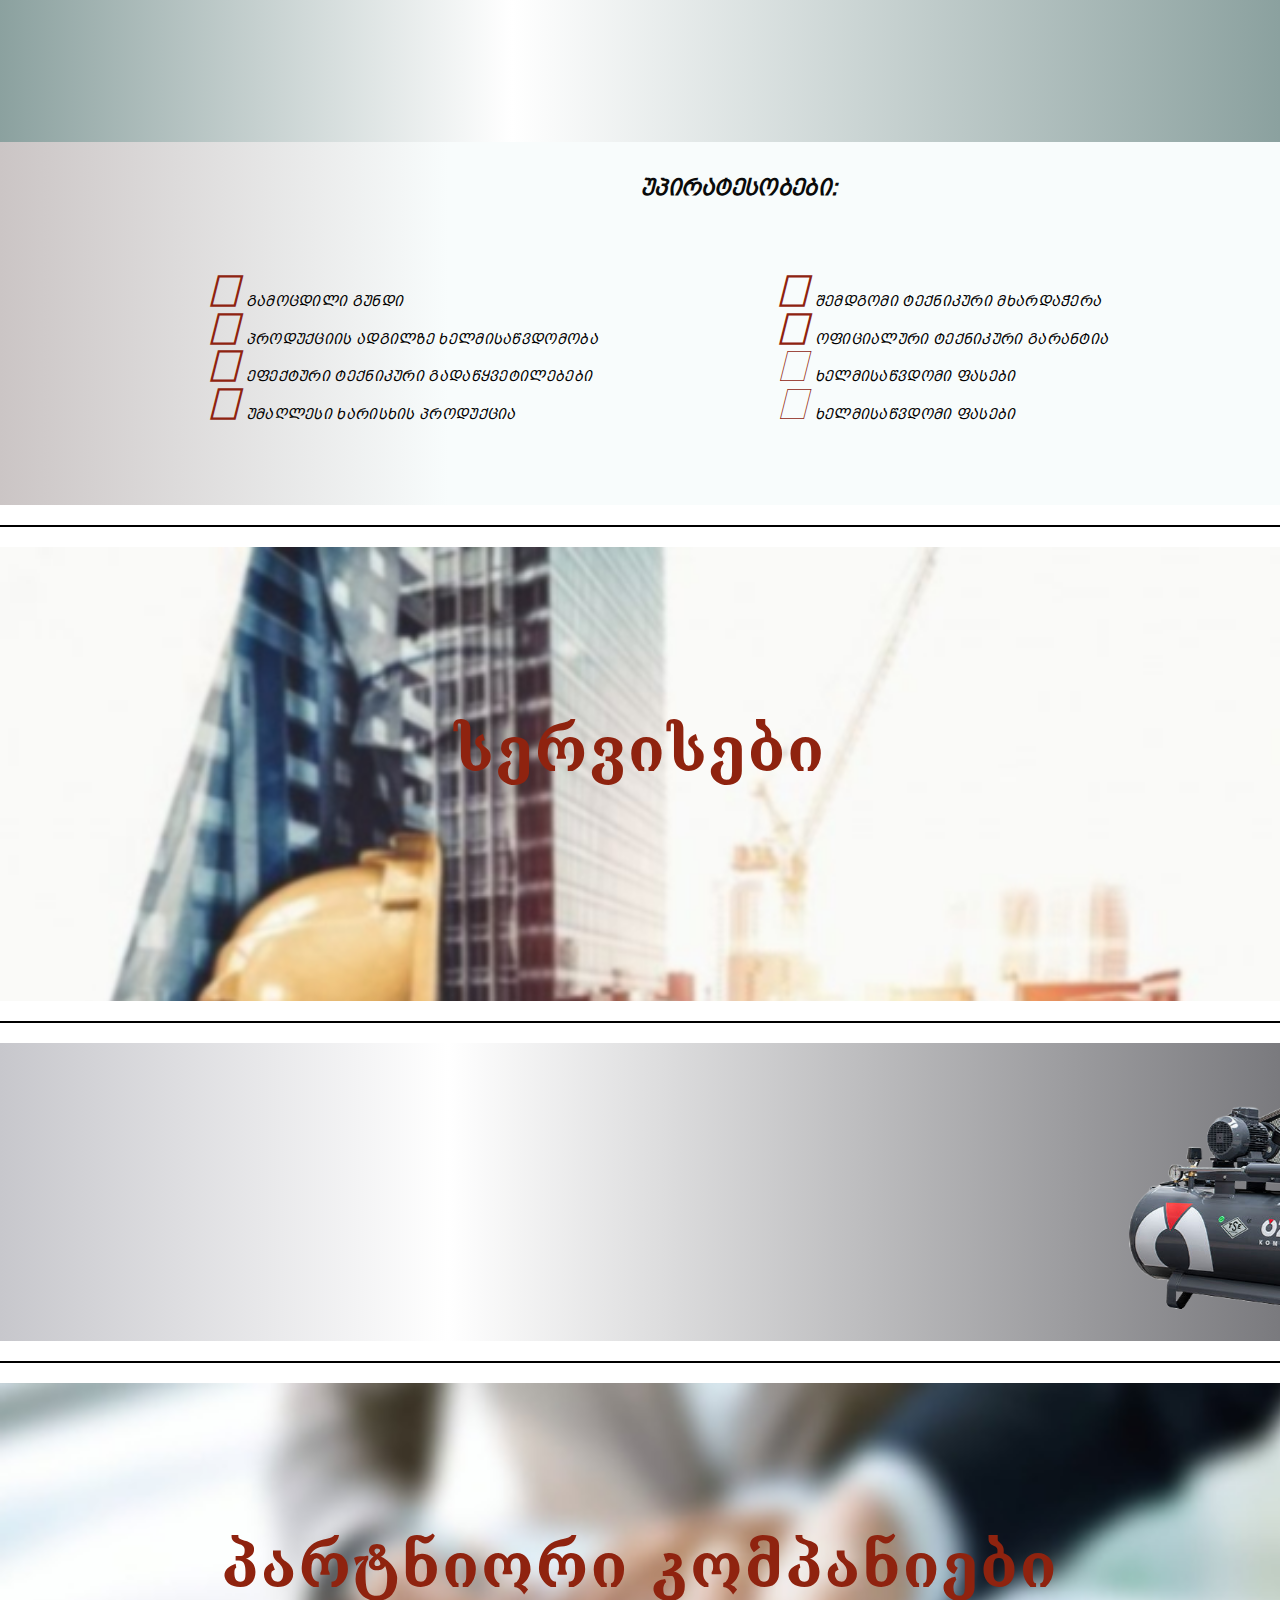
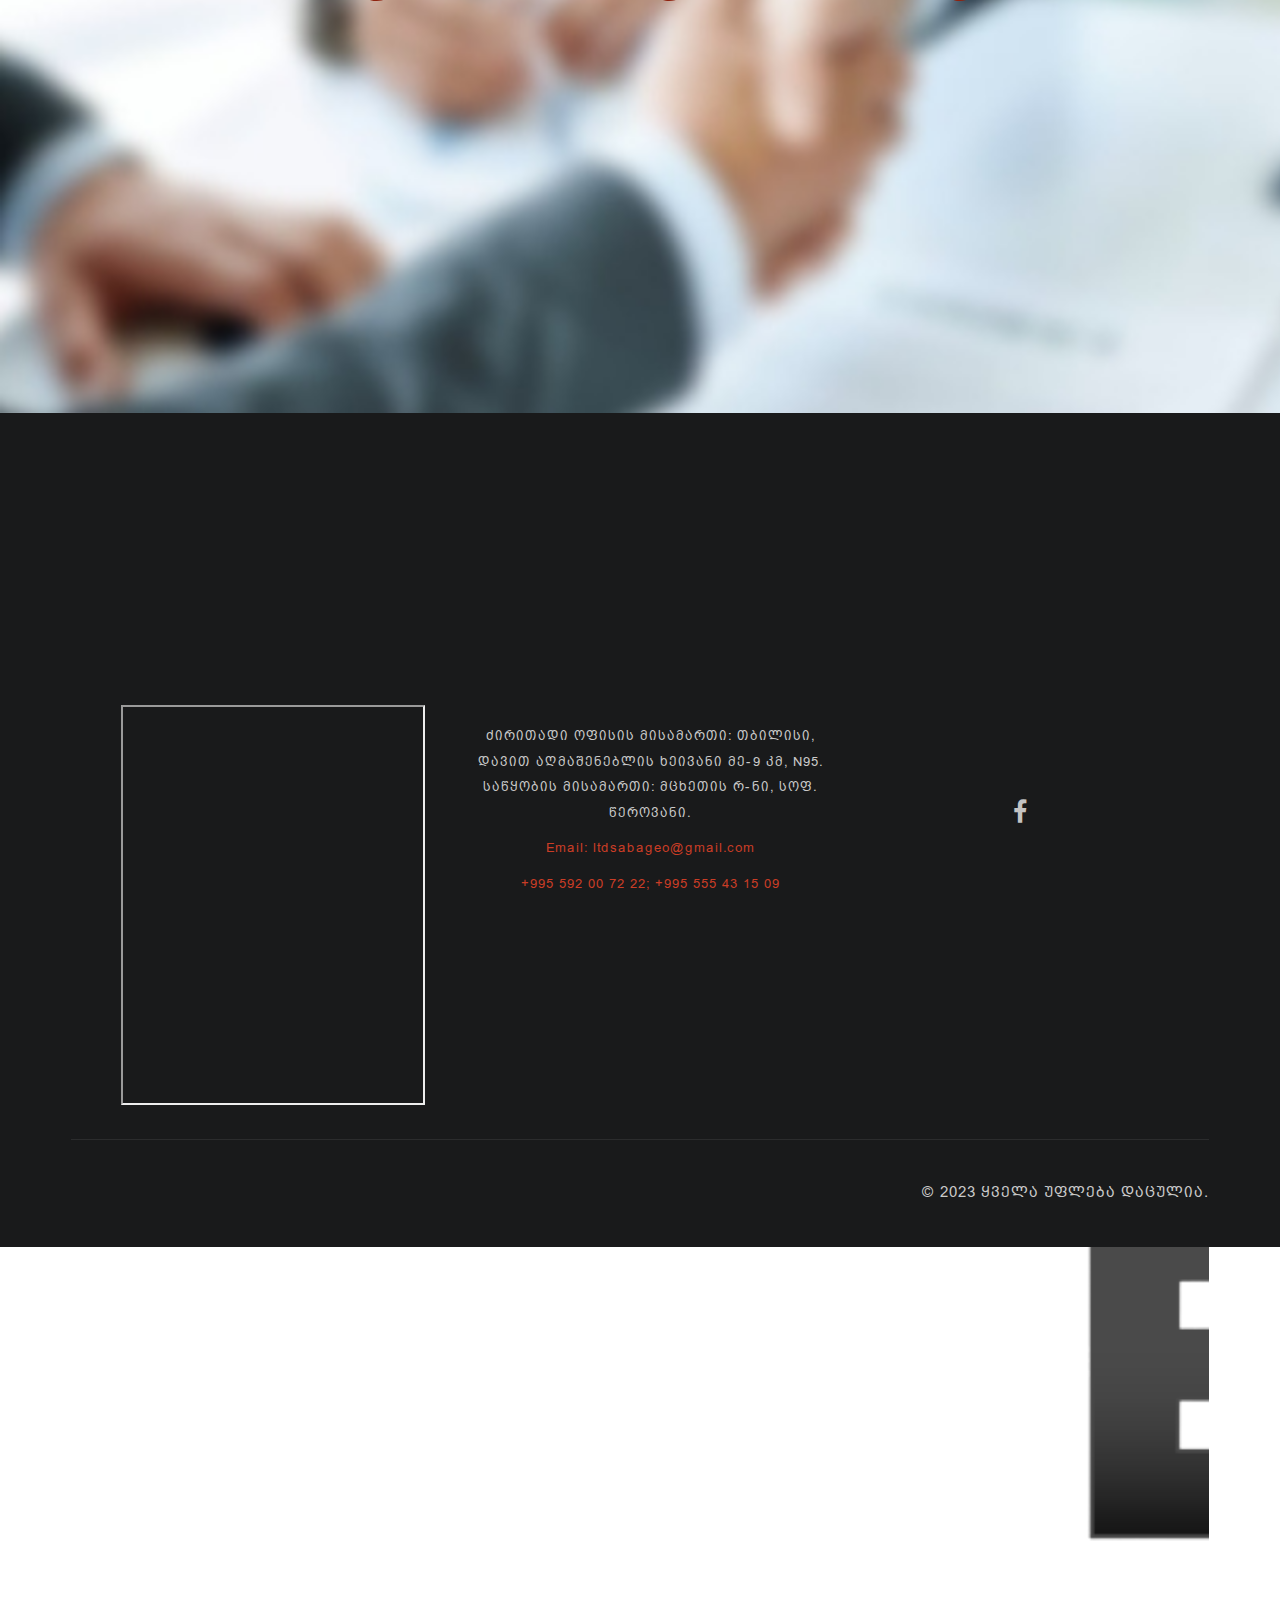
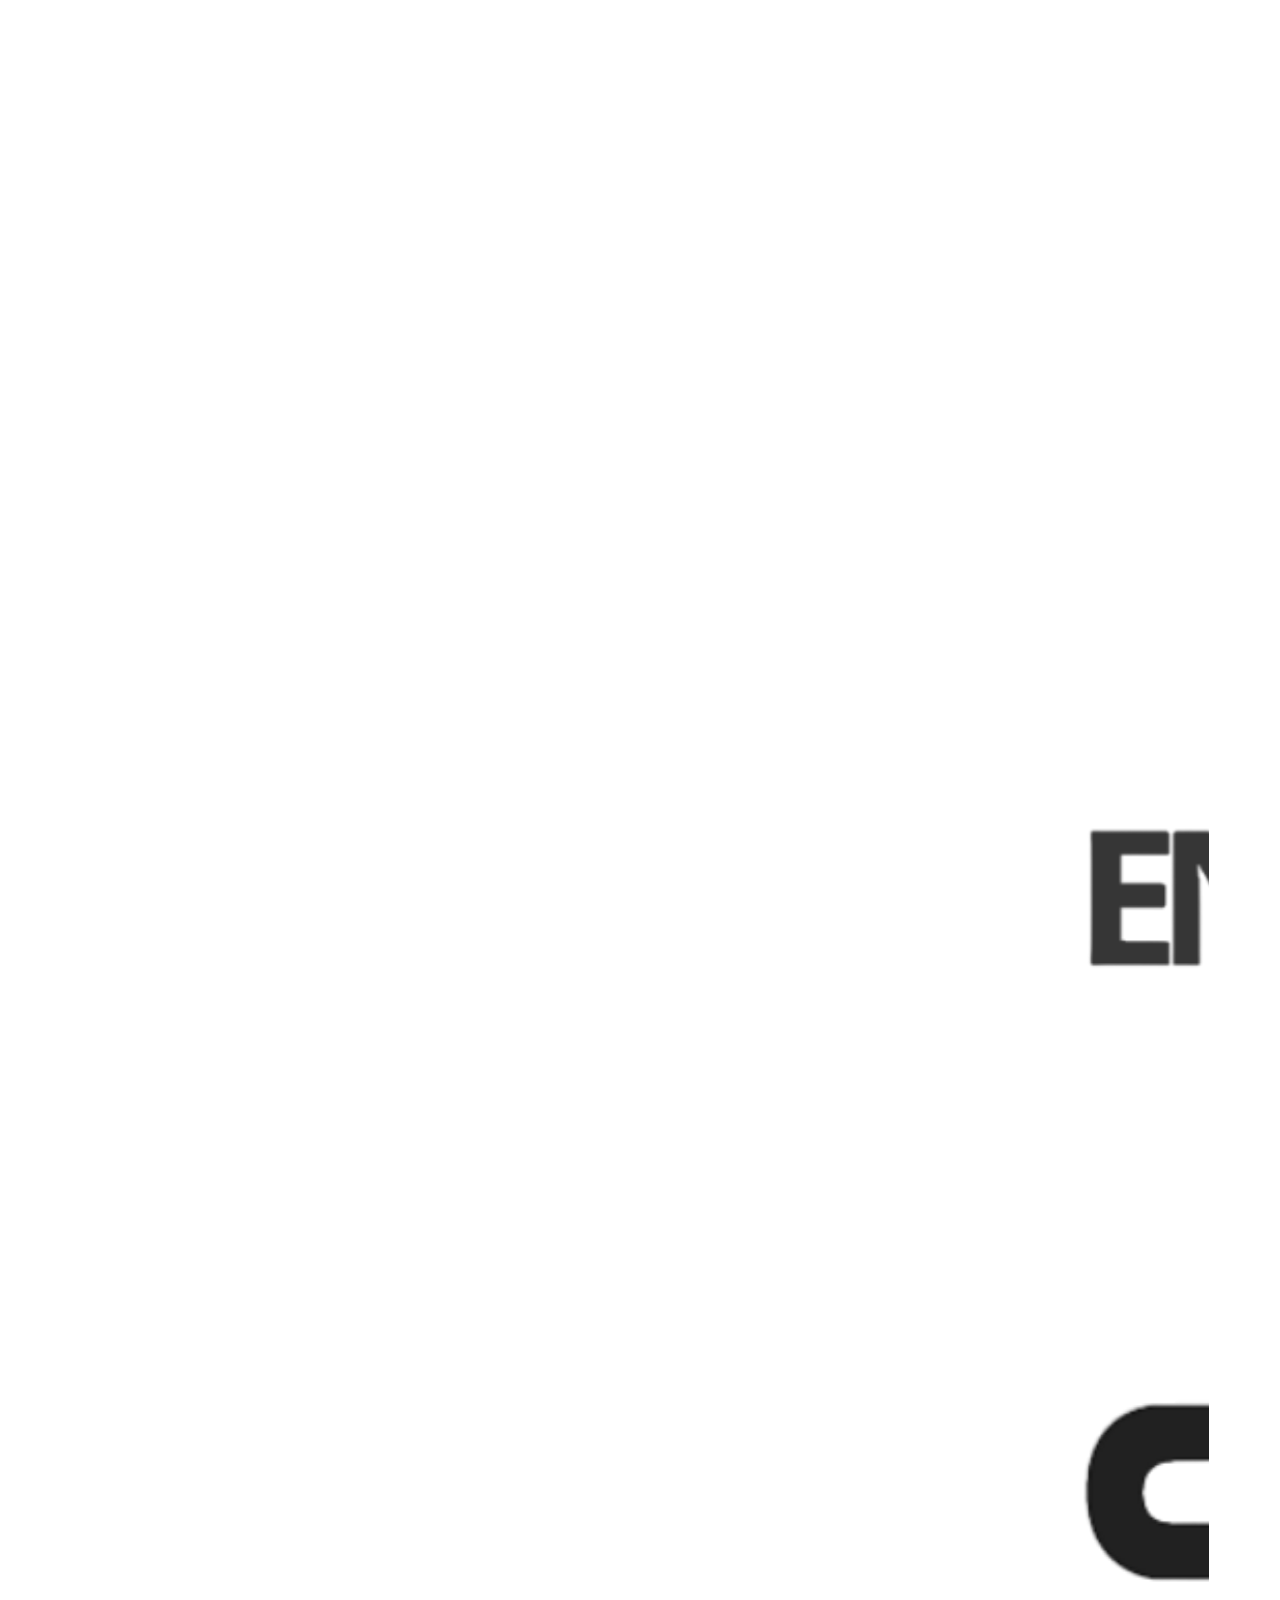
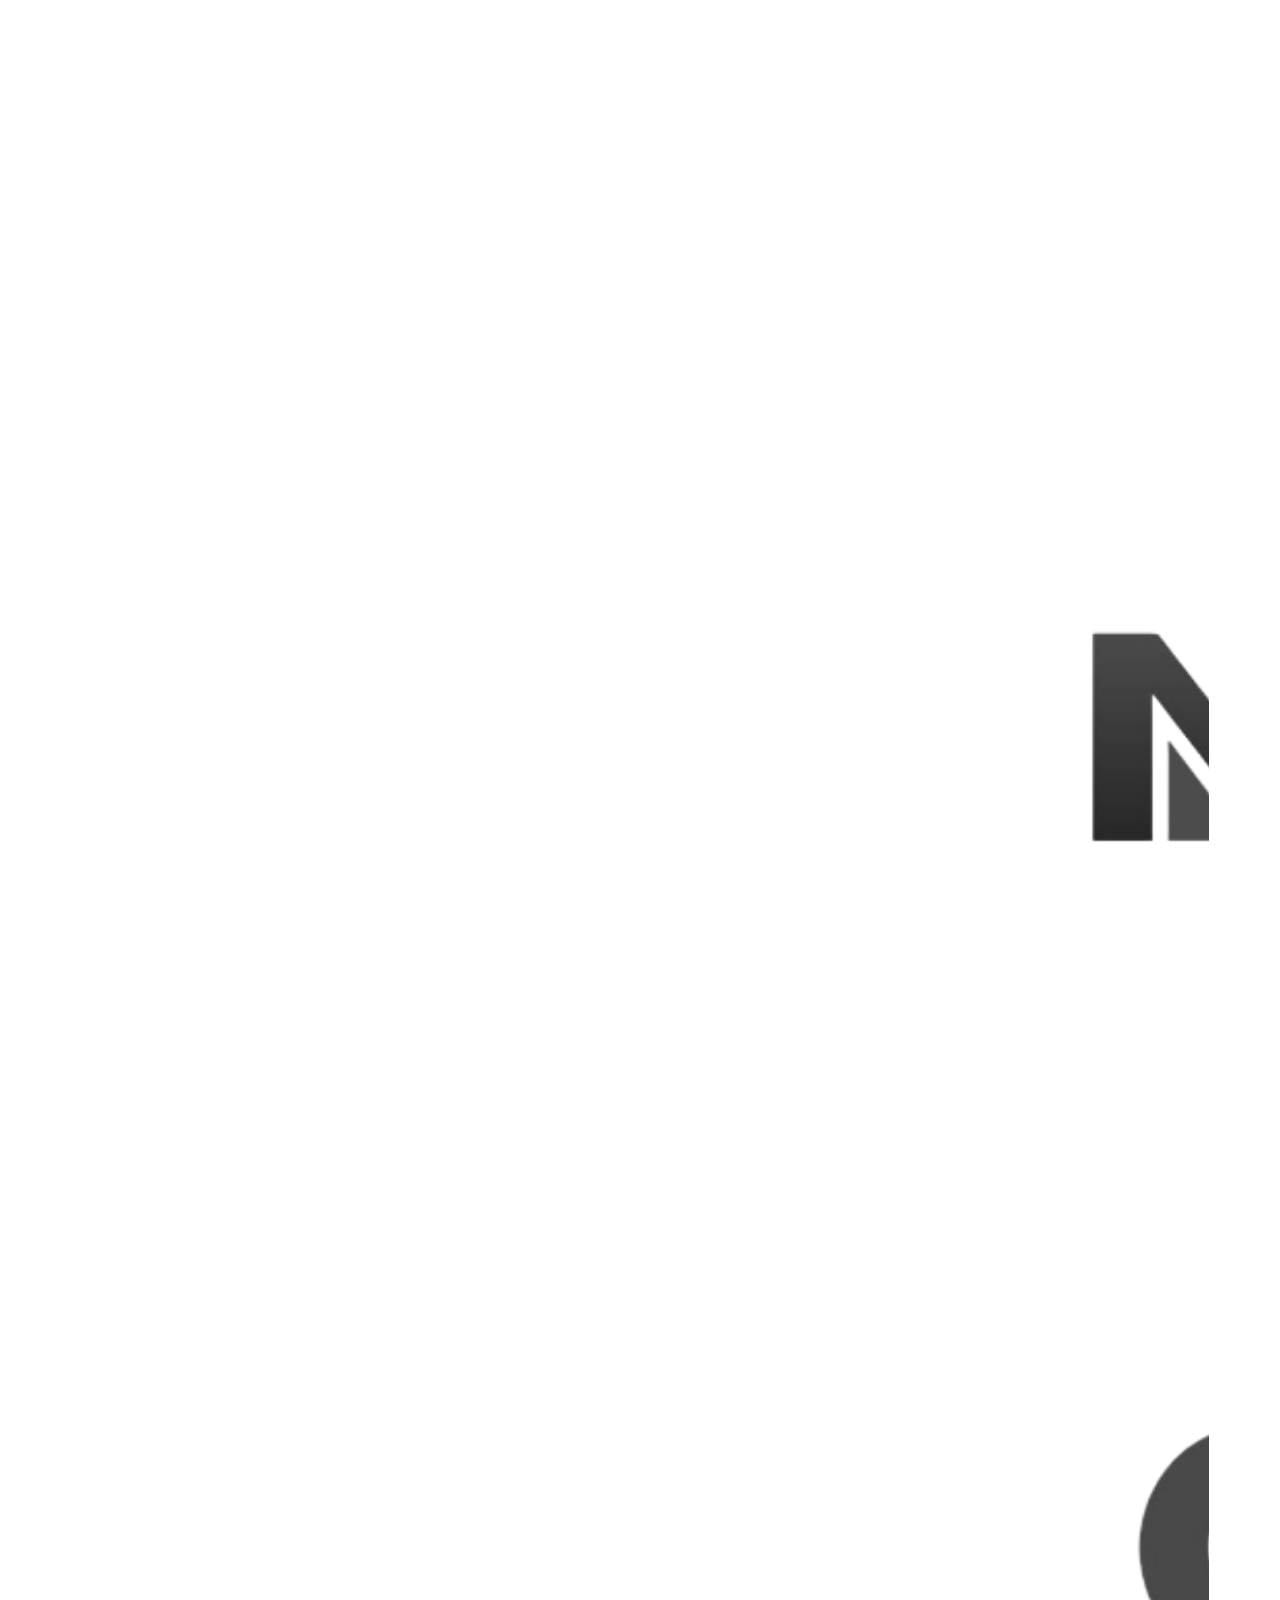
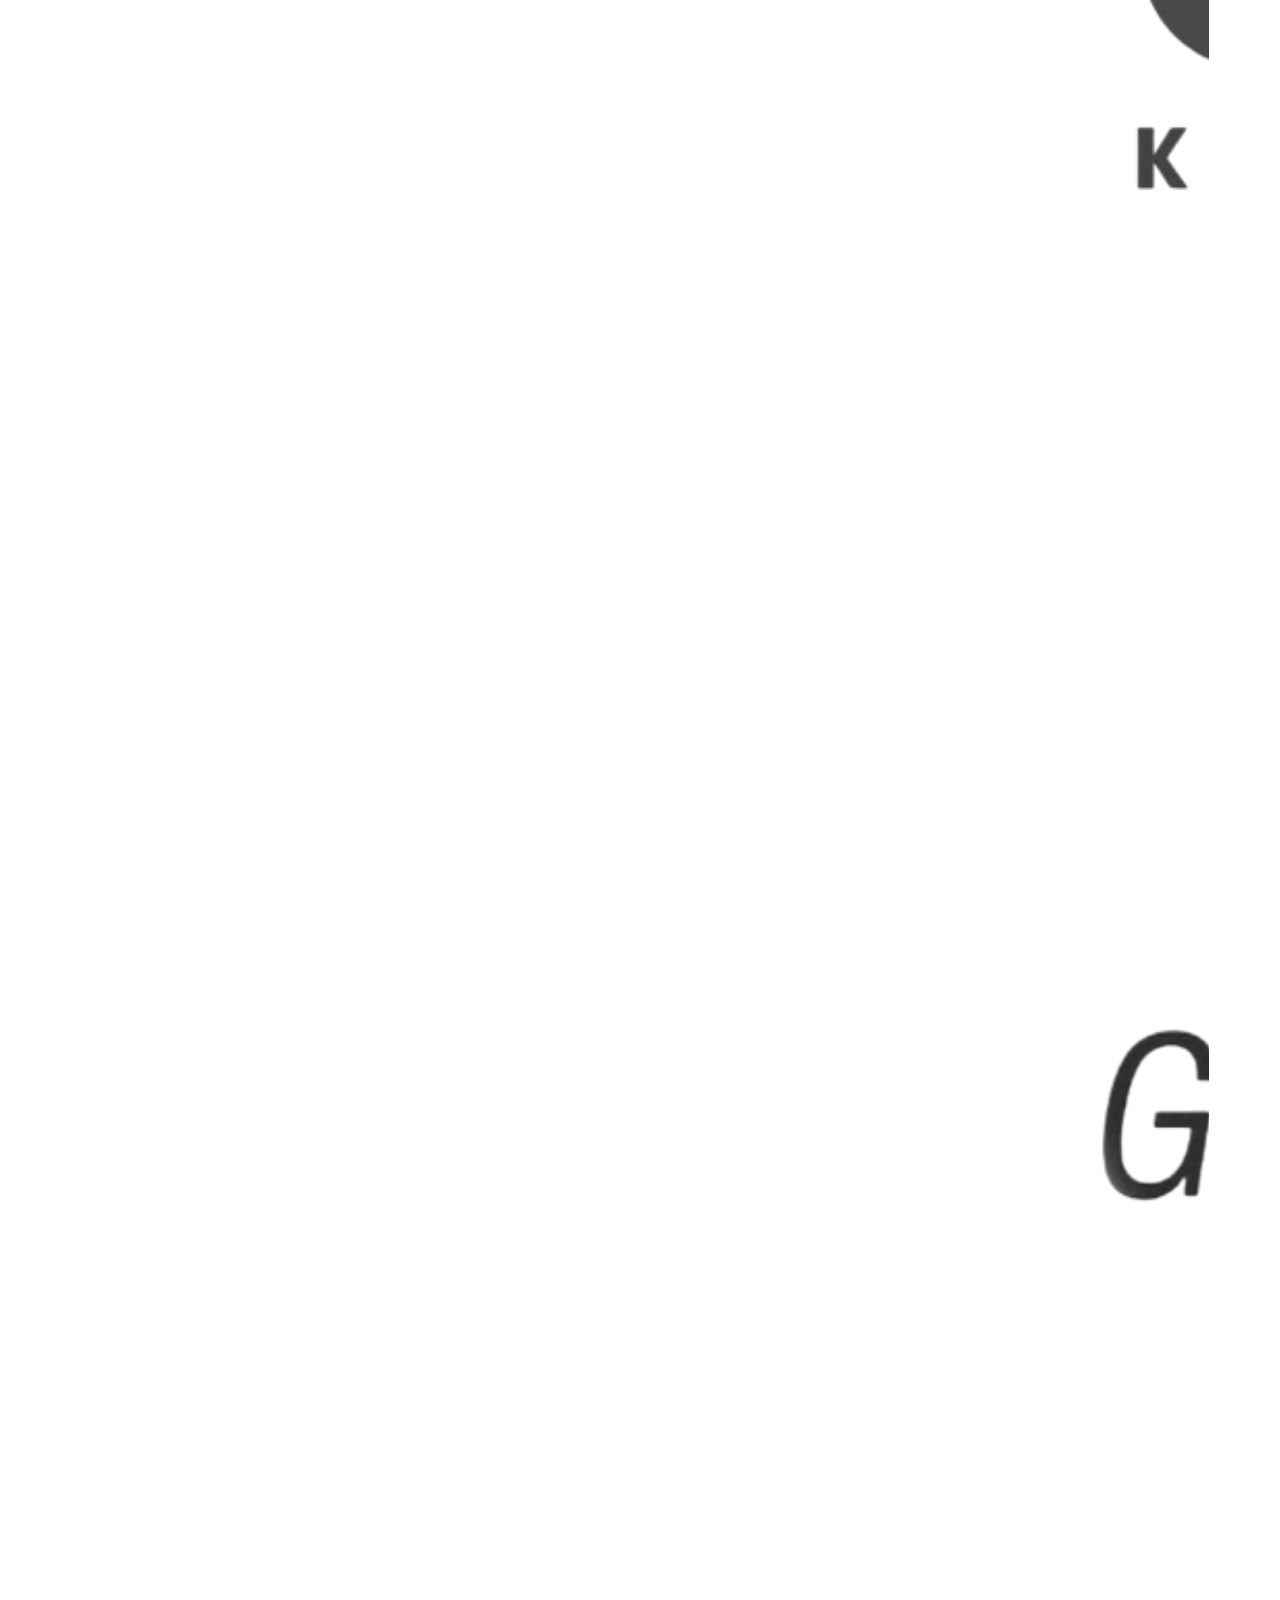
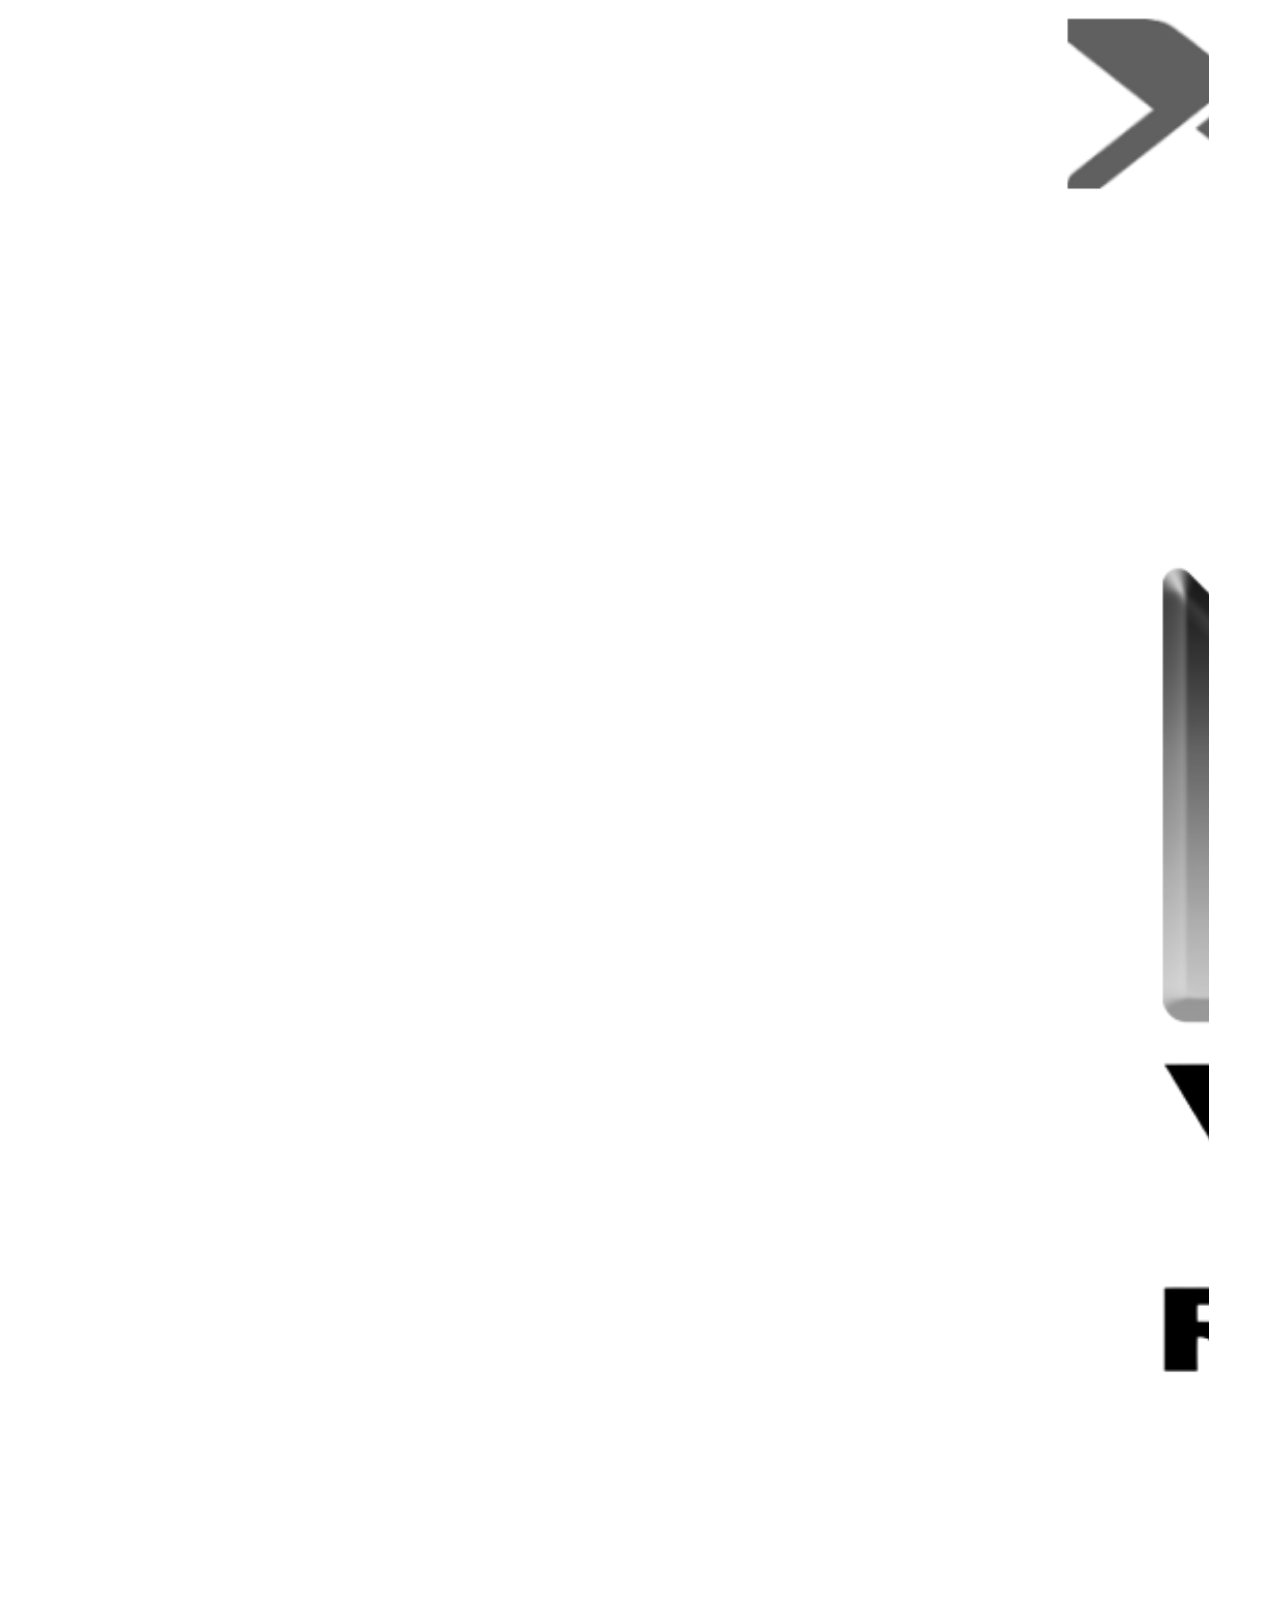
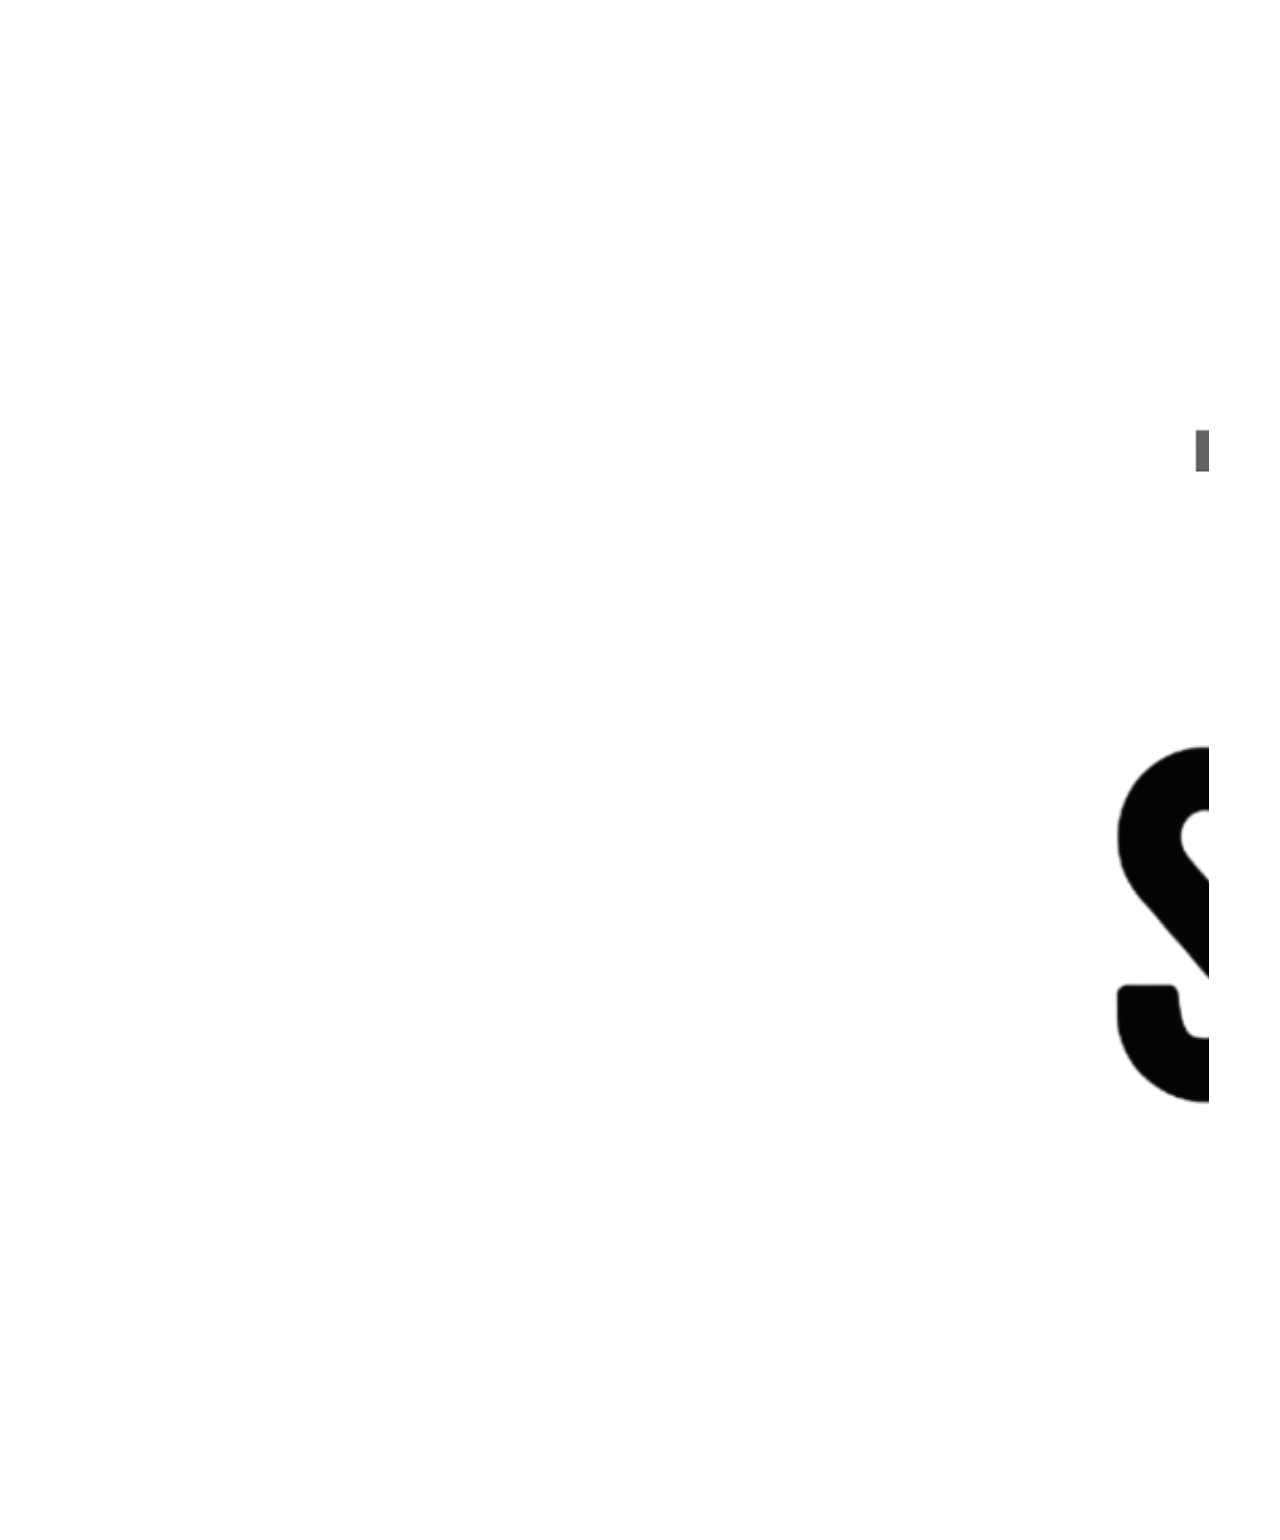
==== commit 474ccfaa: "1232nbgfdsfsdfsdfds" ====
--- a/index.html
+++ b/index.html
@@ -472,27 +472,36 @@
 <hr style="height:2px;border-width:0;color:gray;background-color:black">
 <center style="background: rgb(2,2,2);
 background: linear-gradient(90deg, rgb(199,199,204) 0%, rgb(255,255,255) 35%, rgb(122,122,126) 100%);">
-    <marquee behavior="alternate" direction="left">
-
-        <div class="column">
+    <marquee behavior="scroll" direction="left" scrollamount="15" loop="2">
+
             <img src=
-                         "img/11.png"
+                         "img/My%20project%20(3).png"
                  class="image_width"
-                 style="border-radius: 50%;">
-        </div>
-
-        <div class="column">
+                 style="padding: 5px;width: 300px;height: auto">
             <img src=
-                         "img/33.png"
-                 class="image_width">
-        </div>
-        <div class="column">
+                         "img/N%20სერიის%20რედუქტორი.png"
+                 class="image_width"
+                 style="padding: 5px;width: 300px;">
             <img src=
-                         "img/11.png"
+                         "img/Trio%20Generator%20%20Trio-%20S.png"
                  class="image_width"
-                 style="border-radius: 50%;">
-        </div>
-
+                 style="padding: 6px;width: 300px;">
+            <img src=
+                         "img/ავტომატური%20მუხრუჭი.png"
+                 class="image_width"
+                 style="padding: 5px;width: 300px;">
+            <img src=
+                         "img/ელექტრო%20ძრავებუ.png"
+                 class="image_width"
+                 style="padding: 5px;width: 300px;">
+            <img src=
+                         "img/NZ8000.png"
+                 class="image_width"
+                 style="padding: 5px;width: 300px;">
+            <img src=
+                         "img/Trio%20Generator%20%20Trio-P.png"
+                 class="image_width"
+                 style="padding: 5px;width: 300px;">
 
     </marquee>
 
@@ -528,6 +537,7 @@
                 </div>
             </div>
         </div>
+        <marquee behavior="scroll" direction="left" scrollamount="15">
         <div class="row">
             <div class="col-md-12 col-lg-12 col-sm-12 col-xs-12 team-slider">
                 <div class="single-team-member text-center">
@@ -686,6 +696,7 @@
 
             </div>
         </div>
+            </marquee>
     </div>
 </section>
 <div class="footer-area" id="contact">
